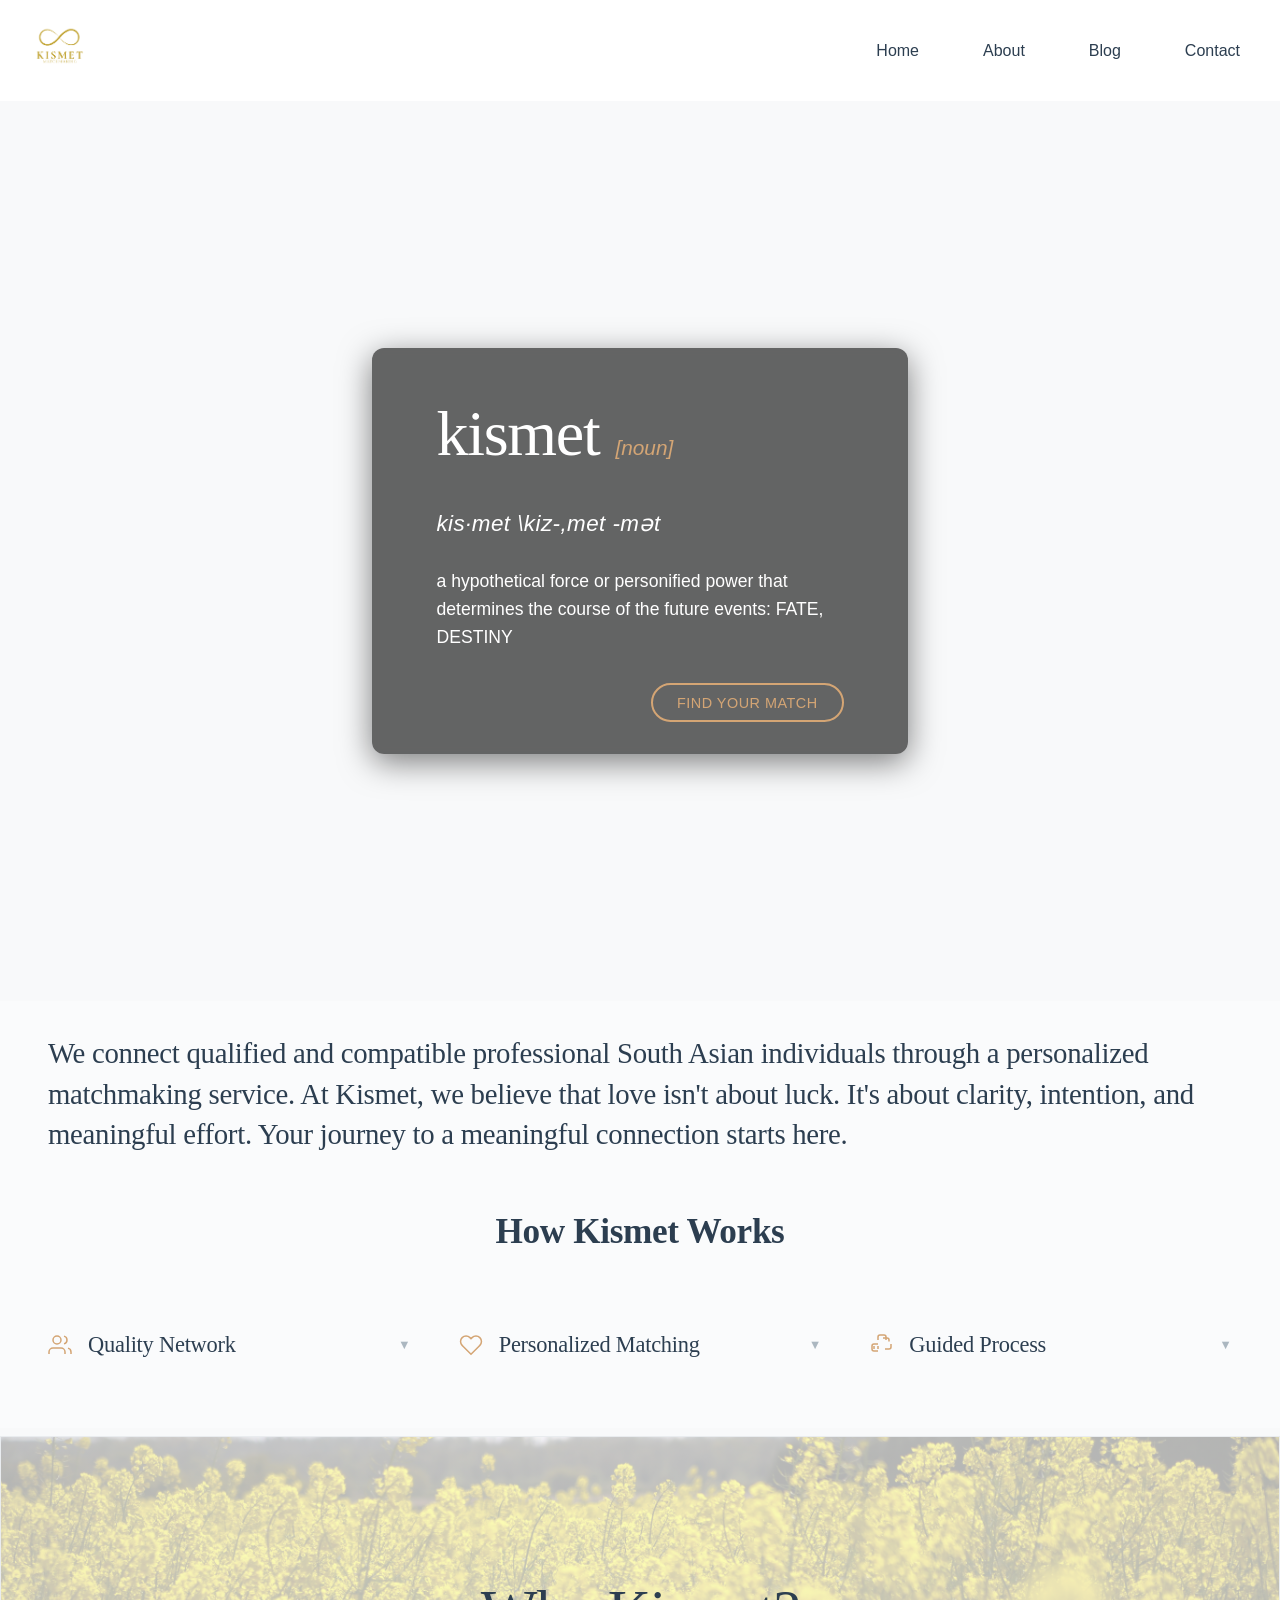
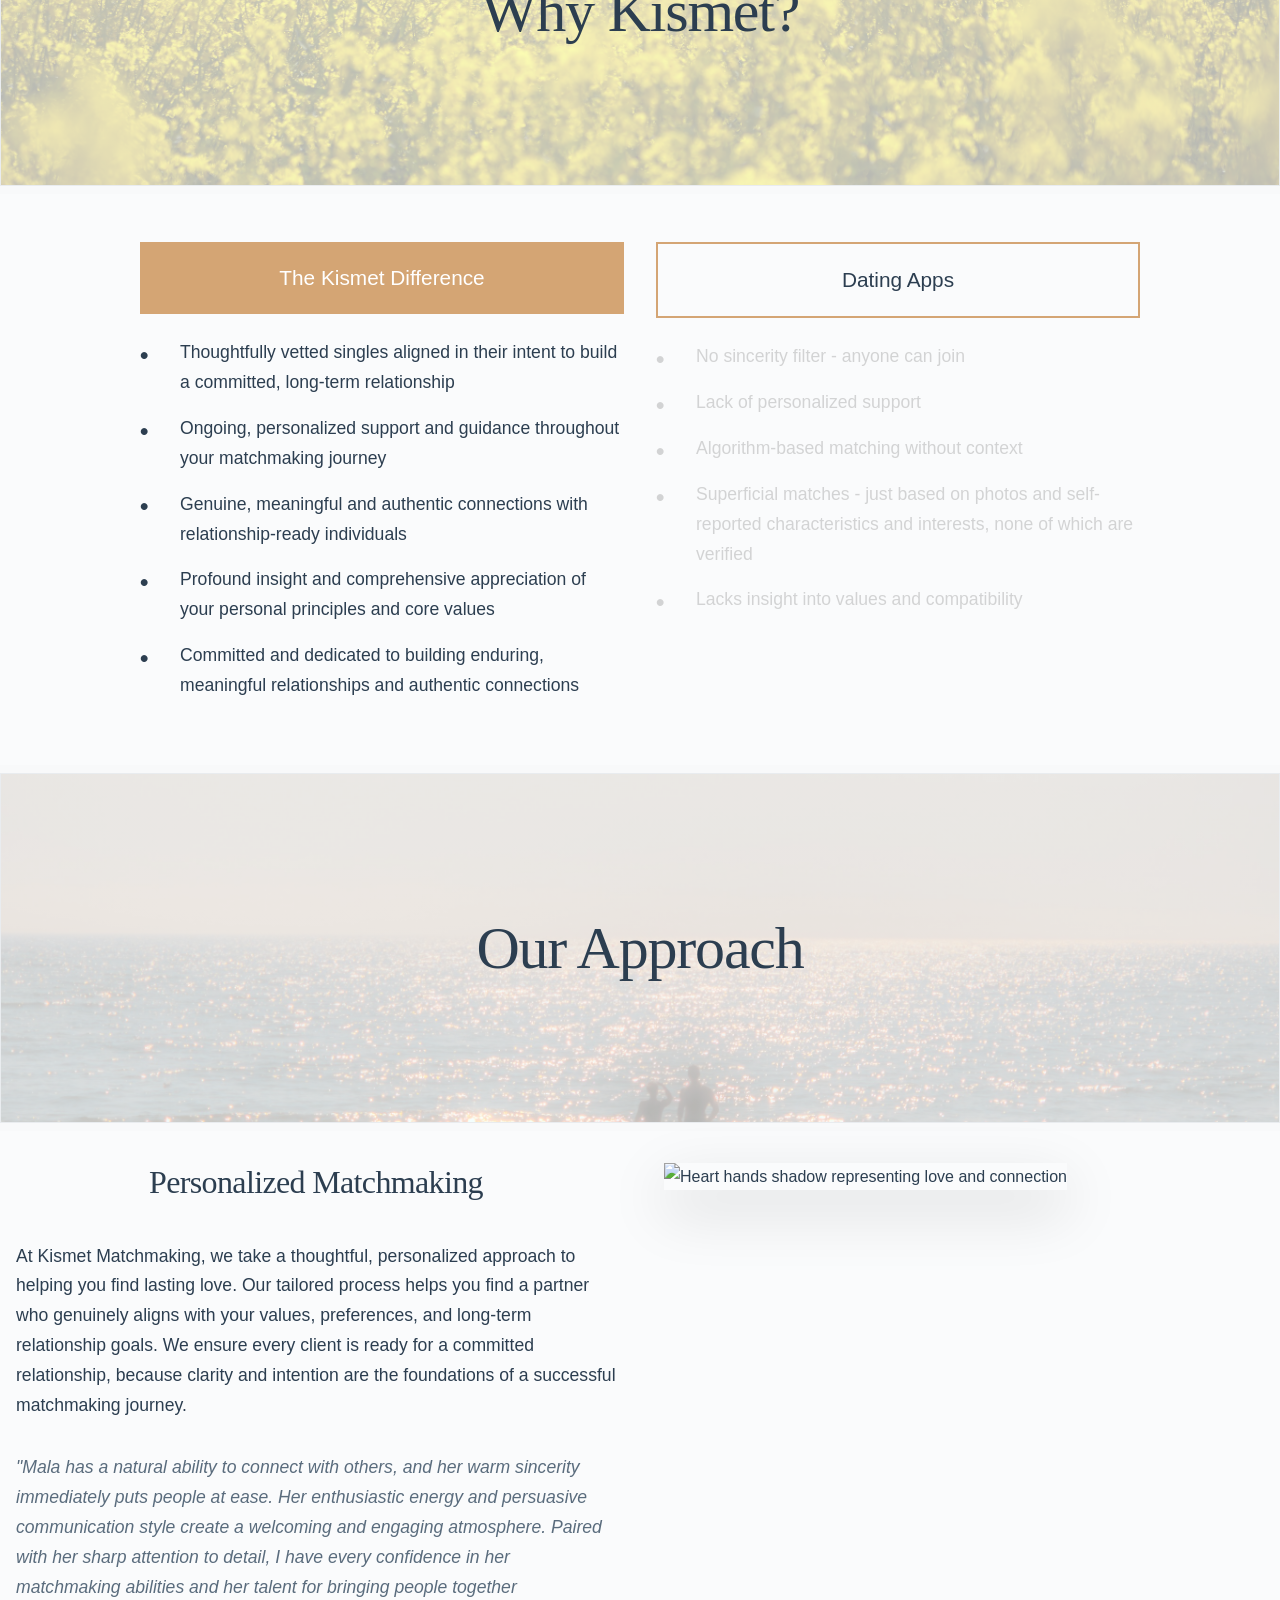
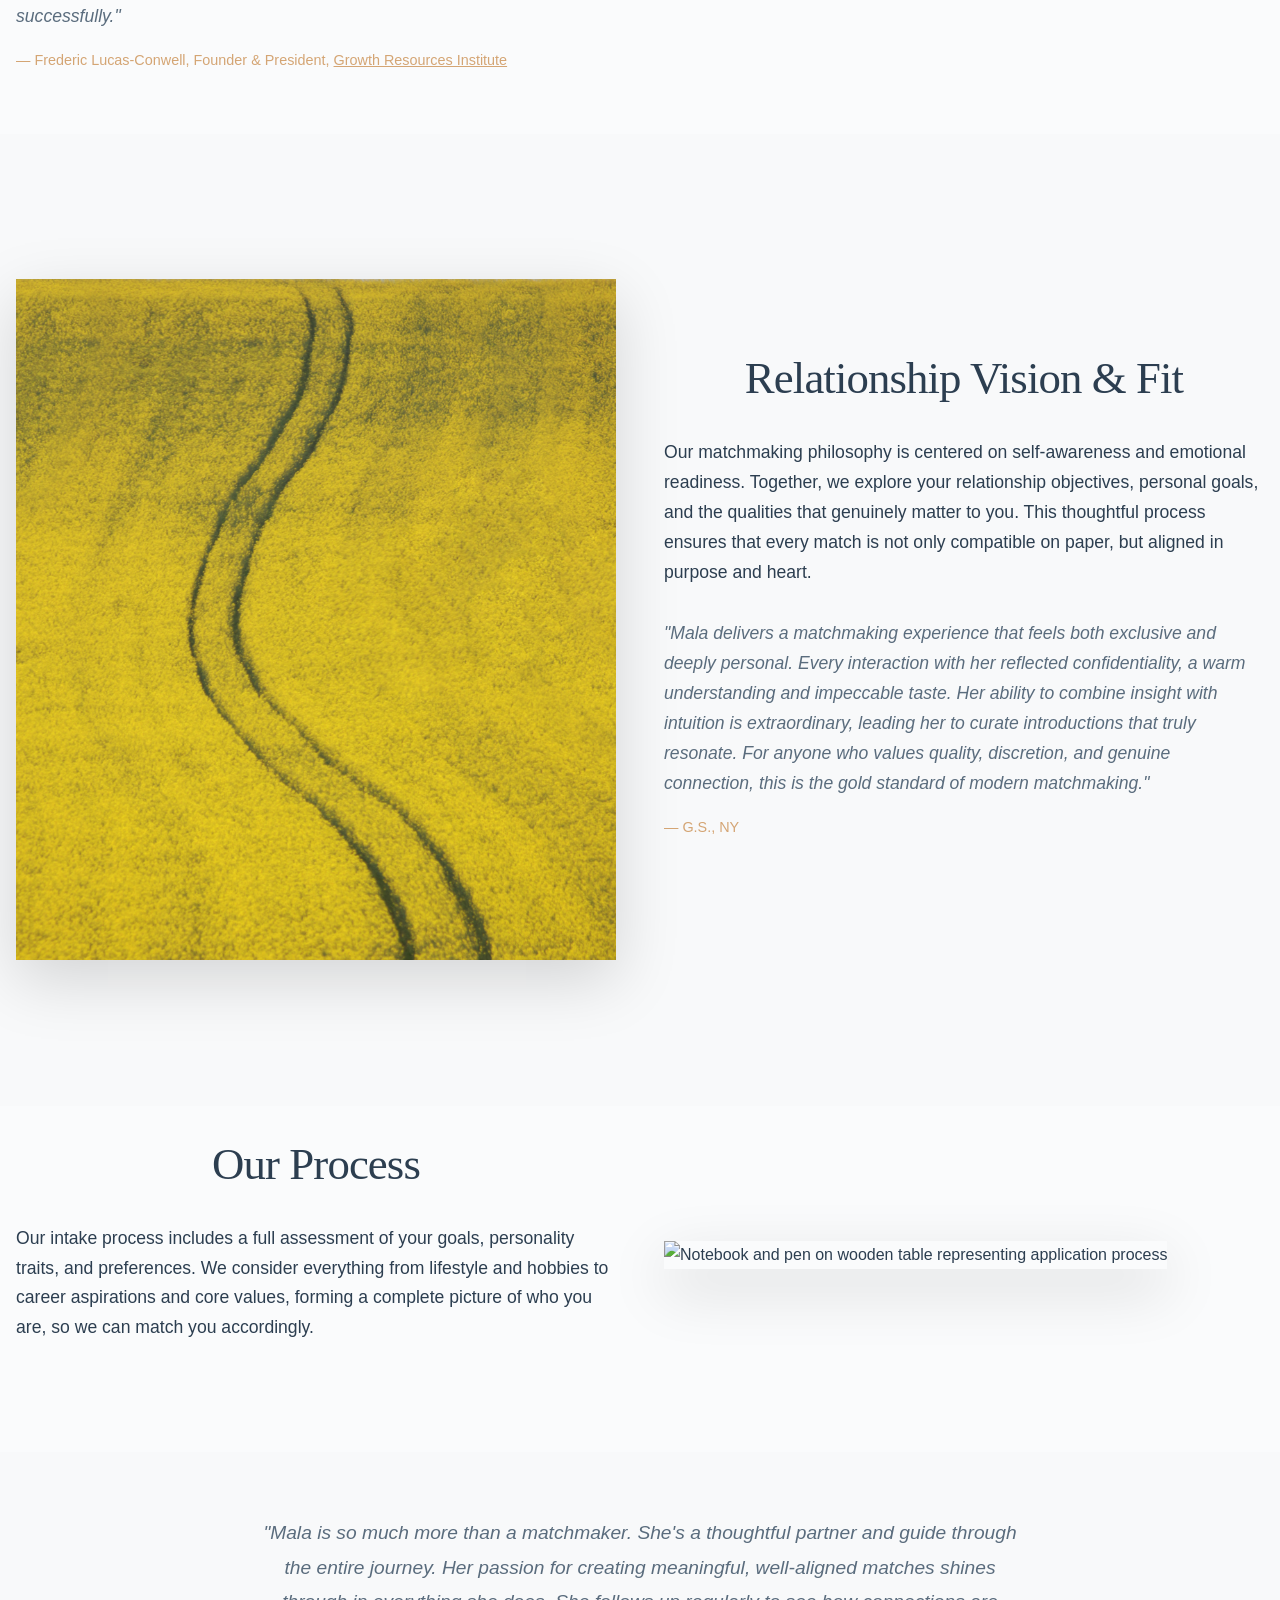
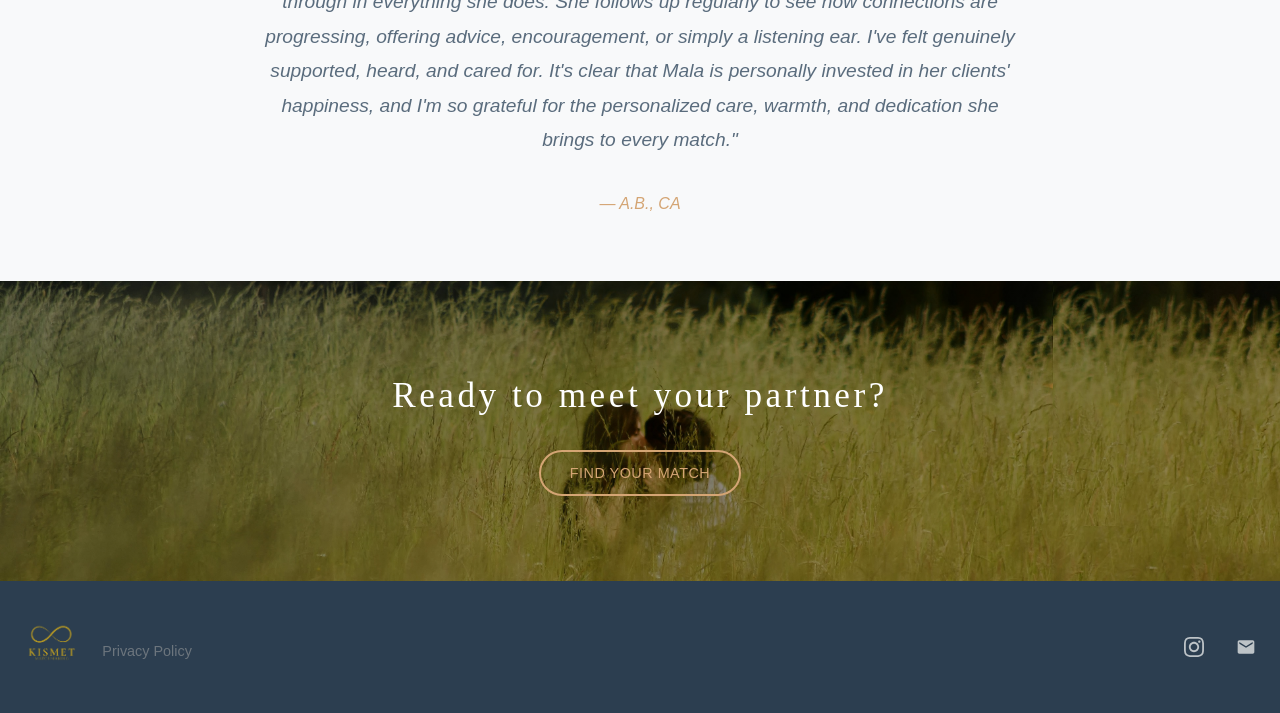
==== index.html @ cbab4f69 "Update index.html" ====
<!DOCTYPE html>
<html lang="en">
<head>
    <meta charset="UTF-8">
    <meta name="viewport" content="width=device-width, initial-scale=1.0">
    <title>Kismet Matchmaking - Where Fate Meets Destiny</title>
    <link rel="stylesheet" href="styles.css">
    <meta name="description" content="Kismet Matchmaking - Professional matchmaking service for South Asian professionals seeking meaningful, lasting relationships.">
    <meta name="keywords" content="matchmaking, South Asian, dating, relationships, marriage, professional">
</head>
<body>
    <nav class="navigation">
        <div class="nav-container">
            <div class="logo">
                <a href="index.html">
                    <img src="logo.png" alt="Kismet Matchmaking Logo">
                </a>
            </div>
            <ul class="nav-menu">
                <li><a href="#home">Home</a></li>
                <li><a href="about.html">About</a></li>
                <li><a href="blog.html">Blog</a></li>
                <li><a href="contact.html">Contact</a></li>
            </ul>
        </div>
    </nav>

    <main>
        <section class="hero">
            <div class="hero-video-background">
                <video autoplay muted loop playsinline class="hero-bg-video">
                    <source src="10203477-2k_2048_1080_25fps.mp4" type="video/mp4">
                    <!-- Fallback image if video fails -->
                </video>
                <img src="img2.jpg" alt="Hero background" class="hero-bg-video" style="display: none;" onload="if(!this.previousElementSibling.videoWidth) this.style.display='block'">
                <div class="video-overlay"></div>
            </div>
            <div class="hero-content">
                <div class="hero-text-container">
                    <div class="hero-definition-card">
                        <div class="word-header">
                            <h2 class="definition-title">kismet</h2>
                            <span class="word-type">[noun]</span>
                        </div>
                        <p class="pronunciation">kis·met \kiz-,met -mət</p>
                        <p class="definition-text">a hypothetical force or personified power that determines the course of the future events: FATE, DESTINY</p>
                    </div>
                    <div class="hero-buttons">
                        <button class="cta-button tertiary small" onclick="window.open('https://docs.google.com/forms/d/1uelTDzfNpzE5axADh90TwmAs3PWkDsUUjUpzAipQ-7g/viewform', '_blank')">Find Your Match</button>
                    </div>
                </div>
            </div>
        </section>

        <section class="what-we-do">
            <div class="container">
                <p class="what-we-do-intro-large">We connect qualified and compatible professional South Asian individuals through a personalized matchmaking service. At Kismet, we believe that love isn't about luck. It's about clarity, intention, and meaningful effort. Your journey to a meaningful connection starts here.</p>
                <h2 class="what-we-do-title">How Kismet Works</h2>
                
                <div class="services-grid">
                    <div class="service-item dropdown-item">
                        <div class="service-header" onclick="toggleDropdown(this)">
                            <div class="service-header-content">
                                <svg class="service-icon" width="24" height="24" viewBox="0 0 24 24" fill="none" stroke="#d4a574" stroke-width="1.5">
                                    <path d="M17 21v-2a4 4 0 0 0-4-4H5a4 4 0 0 0-4 4v2"/>
                                    <circle cx="9" cy="7" r="4"/>
                                    <path d="M23 21v-2a4 4 0 0 0-3-3.87"/>
                                    <path d="M16 3.13a4 4 0 0 1 0 7.75"/>
                                </svg>
                                <h3>Quality Network</h3>
                            </div>
                            <span class="dropdown-arrow">▼</span>
                        </div>
                        <div class="service-content">
                            <p>Become a part of a thoughtfully curated, vetted and like-minded community of individuals who are genuinely committed to building lasting relationships.</p>
                        </div>
                    </div>
                    
                    <div class="service-item dropdown-item">
                        <div class="service-header" onclick="toggleDropdown(this)">
                            <div class="service-header-content">
                                <svg class="service-icon" width="24" height="24" viewBox="0 0 24 24" fill="none" stroke="#d4a574" stroke-width="1.5">
                                    <path d="M20.84 4.61a5.5 5.5 0 0 0-7.78 0L12 5.67l-1.06-1.06a5.5 5.5 0 0 0-7.78 7.78l1.06 1.06L12 21.23l7.78-7.78 1.06-1.06a5.5 5.5 0 0 0 0-7.78z"/>
                                </svg>
                                <h3>Personalized Matching</h3>
                            </div>
                            <span class="dropdown-arrow">▼</span>
                        </div>
                        <div class="service-content">
                            <p>We invest time in getting to know what matters to you and understanding your values, preferences, and relationship goals to thoughtfully match you with someone truly compatible.</p>
                        </div>
                    </div>
                    
                    <div class="service-item dropdown-item">
                        <div class="service-header" onclick="toggleDropdown(this)">
                            <div class="service-header-content">
                                <svg class="service-icon" width="24" height="24" viewBox="0 0 24 24" fill="none" stroke="#d4a574" stroke-width="1.5">
                                    <path d="M9 11H5a2 2 0 0 0-2 2v3c0 1.1.9 2 2 2h4m-4-5v3m4-3v3"/>
                                    <path d="M20 8.5V7a2 2 0 0 0-2-2h-4"/>
                                    <path d="M22 11v3a2 2 0 0 1-2 2h-4"/>
                                    <path d="M9 7V4a2 2 0 0 1 2-2h4a2 2 0 0 1 2 2v3"/>
                                </svg>
                                <h3>Guided Process</h3>
                            </div>
                            <span class="dropdown-arrow">▼</span>
                        </div>
                        <div class="service-content">
                            <p>You're never on this journey alone. Our experts guide you through every step of the matchmaking journey, offering thoughtful feedback, encouragement and personalized relationship coaching.</p>
                        </div>
                    </div>
                </div>
            </div>
        </section>

        <section class="why-kismet-hero">
            <div class="why-kismet-content">
                <h2 class="why-kismet-title">Why Kismet?</h2>
            </div>
        </section>

        <section class="comparison-section">
            <div class="container">
                <div class="comparison-demo" style="max-width: 1000px; margin: 0 auto; padding: 1rem 0;">
                    <div class="side-by-side-comparison">
                        <div style="display: grid; grid-template-columns: 1fr 1fr; gap: 2rem;">
                            <!-- Kismet Side -->
                            <div class="kismet-side" id="kismet-side">
                                <button class="comparison-header active-side" onclick="toggleComparison('kismet')" style="width: 100%; padding: 1.5rem; border: none; font-size: 1.3rem; cursor: pointer; transition: all 0.3s ease; background: #d4a574; color: white; font-weight: 300; margin-bottom: 1.5rem;">The Kismet Difference</button>
                                <ul class="comparison-points" style="list-style: none; padding: 0; margin: 0;">
                                    <li style="margin-bottom: 1rem; padding-left: 2.5rem; position: relative; font-size: 1.1rem; line-height: 1.7; transition: all 0.3s ease;">
                                        <span style="position: absolute; left: 0; font-size: 1.5rem; top: -0.2rem; font-weight: bold;">•</span>
                                        Thoughtfully vetted singles aligned in their intent to build a committed, long-term relationship
                                    </li>
                                    <li style="margin-bottom: 1rem; padding-left: 2.5rem; position: relative; font-size: 1.1rem; line-height: 1.7; transition: all 0.3s ease;">
                                        <span style="position: absolute; left: 0; font-size: 1.5rem; top: -0.2rem; font-weight: bold;">•</span>
                                        Ongoing, personalized support and guidance throughout your matchmaking journey
                                    </li>
                                    <li style="margin-bottom: 1rem; padding-left: 2.5rem; position: relative; font-size: 1.1rem; line-height: 1.7; transition: all 0.3s ease;">
                                        <span style="position: absolute; left: 0; font-size: 1.5rem; top: -0.2rem; font-weight: bold;">•</span>
                                        Genuine, meaningful and authentic connections with relationship-ready individuals
                                    </li>
                                    <li style="margin-bottom: 1rem; padding-left: 2.5rem; position: relative; font-size: 1.1rem; line-height: 1.7; transition: all 0.3s ease;">
                                        <span style="position: absolute; left: 0; font-size: 1.5rem; top: -0.2rem; font-weight: bold;">•</span>
                                        Profound insight and comprehensive appreciation of your personal principles and core values
                                    </li>
                                    <li style="margin-bottom: 1rem; padding-left: 2.5rem; position: relative; font-size: 1.1rem; line-height: 1.7; transition: all 0.3s ease;">
                                        <span style="position: absolute; left: 0; font-size: 1.5rem; top: -0.2rem; font-weight: bold;">•</span>
                                        Committed and dedicated to building enduring, meaningful relationships and authentic connections
                                    </li>
                                </ul>
                            </div>
                            
                            <!-- Dating Apps Side -->
                            <div class="dating-apps-side" id="dating-apps-side">
                                <button class="comparison-header" onclick="toggleComparison('dating-apps')" style="width: 100%; padding: 1.5rem; border: 2px solid #d4a574; font-size: 1.3rem; cursor: pointer; transition: all 0.3s ease; background: transparent; color: #2c3e50; font-weight: 300; margin-bottom: 1.5rem;">Dating Apps</button>
                                <ul class="comparison-points grayed-out" style="list-style: none; padding: 0; margin: 0;">
                                    <li style="margin-bottom: 1rem; padding-left: 2.5rem; position: relative; font-size: 1.1rem; line-height: 1.7; transition: all 0.3s ease;">
                                        <span style="position: absolute; left: 0; font-size: 1.5rem; top: -0.2rem; font-weight: bold;">•</span>
                                        No sincerity filter - anyone can join
                                    </li>
                                    <li style="margin-bottom: 1rem; padding-left: 2.5rem; position: relative; font-size: 1.1rem; line-height: 1.7; transition: all 0.3s ease;">
                                        <span style="position: absolute; left: 0; font-size: 1.5rem; top: -0.2rem; font-weight: bold;">•</span>
                                        Lack of personalized support
                                    </li>
                                    <li style="margin-bottom: 1rem; padding-left: 2.5rem; position: relative; font-size: 1.1rem; line-height: 1.7; transition: all 0.3s ease;">
                                        <span style="position: absolute; left: 0; font-size: 1.5rem; top: -0.2rem; font-weight: bold;">•</span>
                                        Algorithm-based matching without context
                                    </li>
                                    <li style="margin-bottom: 1rem; padding-left: 2.5rem; position: relative; font-size: 1.1rem; line-height: 1.7; transition: all 0.3s ease;">
                                        <span style="position: absolute; left: 0; font-size: 1.5rem; top: -0.2rem; font-weight: bold;">•</span>
                                        Superficial matches - just based on photos and self-reported characteristics and interests, none of which are verified
                                    </li>
                                    <li style="margin-bottom: 1rem; padding-left: 2.5rem; position: relative; font-size: 1.1rem; line-height: 1.7; transition: all 0.3s ease;">
                                        <span style="position: absolute; left: 0; font-size: 1.5rem; top: -0.2rem; font-weight: bold;">•</span>
                                        Lacks insight into values and compatibility
                                    </li>
                                </ul>
                            </div>
                        </div>
                    </div>
                </div>
            </div>
        </section>

        <section class="professional-services-hero">
            <div class="professional-services-content">
                <h2 class="professional-services-title">Our Approach</h2>
            </div>
        </section>

        <section class="approach-section">
            <div class="container">
                <div class="approach-content" style="display: grid; grid-template-columns: 1fr 1fr; gap: 3rem; align-items: center;">
                    <div class="approach-text">
                        <h2>Personalized Matchmaking</h2>
                        <p style="margin-bottom: 2rem;">At Kismet Matchmaking, we take a thoughtful, personalized approach to helping you find lasting love. Our tailored process helps you find a partner who genuinely aligns with your values, preferences, and long-term relationship goals. We ensure every client is ready for a committed relationship, because clarity and intention are the foundations of a successful matchmaking journey.</p>
                        
                        <p style="font-style: italic; margin-bottom: 1rem; color: #5a6c7d; font-weight: 400;">"Mala has a natural ability to connect with others, and her warm sincerity immediately puts people at ease. Her enthusiastic energy and persuasive communication style create a welcoming and engaging atmosphere. Paired with her sharp attention to detail, I have every confidence in her matchmaking abilities and her talent for bringing people together successfully."</p>
                        <p style="color: #d4a574; font-weight: 500; font-size: 0.9rem;">— Frederic Lucas-Conwell, Founder & President, <a href="https://www.gri.co/" target="_blank" style="color: #d4a574; text-decoration: underline;">Growth Resources Institute</a></p>
                    </div>
                    <div class="approach-image" style="height: 100%;">
                        <img src="https://plus.unsplash.com/premium_photo-1664529914557-ee01920185e2?auto=format&fit=crop&w=800&h=800&q=80" alt="Heart hands shadow representing love and connection" style="width: 100%; height: 100%; object-fit: cover;">
                    </div>
                </div>
            </div>
        </section>

        <section class="approach-section">
            <div class="container">
                <div style="display: grid; grid-template-columns: 1fr 1fr; gap: 3rem; align-items: center;">
                    <div class="services-image" style="height: 75%;">
                        <img src="yellow-field-path-bg.jpg" alt="Yellow field with winding path representing guidance and journey" style="width: 100%; height: 100%; object-fit: cover;">
                    </div>
                    <div class="services-text">
                        <h2 style="font-family: 'Playfair Display', serif; font-size: 2.8rem; font-weight: 300; color: #2c3e50; margin-bottom: 2rem; line-height: 1.2; letter-spacing: -0.02em;">Relationship Vision & Fit</h2>
                        <p style="margin-bottom: 2rem; font-size: 1.1rem; line-height: 1.7; color: #2c3e50; font-weight: 300;">Our matchmaking philosophy is centered on self-awareness and emotional readiness. Together, we explore your relationship objectives, personal goals, and the qualities that genuinely matter to you. This thoughtful process ensures that every match is not only compatible on paper, but aligned in purpose and heart.</p>
                        
                        <p style="font-style: italic; margin-bottom: 1rem; color: #5a6c7d; font-weight: 400;">"Mala delivers a matchmaking experience that feels both exclusive and deeply personal. Every interaction with her reflected confidentiality, a warm understanding and impeccable taste. Her ability to combine insight with intuition is extraordinary, leading her to curate introductions that truly resonate. For anyone who values quality, discretion, and genuine connection, this is the gold standard of modern matchmaking."</p>
                        <p style="color: #d4a574; font-weight: 500; font-size: 0.9rem;">— G.S., NY</p>
                    </div>
                </div>
            </div>
        </section>

        <!-- Our Application Process Section -->
        <section class="approach-section">
            <div class="container">
                <div class="approach-content" style="display: grid; grid-template-columns: 1fr 1fr; gap: 3rem; align-items: center; margin-bottom: 3rem;">
                    <div class="application-text">
                        <h2 style="font-family: 'Playfair Display', serif; font-size: 2.8rem; font-weight: 300; color: #2c3e50; margin-bottom: 2rem; line-height: 1.2; letter-spacing: -0.02em;">Our Process</h2>
                        <p style="font-size: 1.1rem; line-height: 1.7; color: #2c3e50; margin-bottom: 1.8rem; font-weight: 300;">Our intake process includes a full assessment of your goals, personality traits, and preferences. We consider everything from lifestyle and hobbies to career aspirations and core values, forming a complete picture of who you are, so we can match you accordingly.</p>
                    </div>
                    <div class="application-image">
                        <img src="https://images.unsplash.com/photo-1642543492366-a92039433543?auto=format&fit=crop&w=800&q=80" alt="Notebook and pen on wooden table representing application process" style="width: 100%; height: 400px; object-fit: cover; object-position: center 75%;">
                    </div>
                </div>
            </div>
        </section>

        <!-- Client Testimonial Section -->
        <section class="testimonial-section" style="padding: 4rem 0; background: #f8f9fa;">
            <div class="container" style="max-width: 800px; margin: 0 auto;">
                <div style="text-align: center;">
                    <blockquote style="margin: 0; font-size: 1.2rem; line-height: 1.8; color: #5a6c7d; font-style: italic; font-weight: 400; margin-bottom: 2rem;">
                        "Mala is so much more than a matchmaker. She's a thoughtful partner and guide through the entire journey. Her passion for creating meaningful, well-aligned matches shines through in everything she does. She follows up regularly to see how connections are progressing, offering advice, encouragement, or simply a listening ear. I've felt genuinely supported, heard, and cared for. It's clear that Mala is personally invested in her clients' happiness, and I'm so grateful for the personalized care, warmth, and dedication she brings to every match."
                    </blockquote>
                    <cite style="display: block; font-size: 1rem; color: #d4a574; font-weight: 400;">— A.B., CA</cite>
                </div>
            </div>
        </section>

        <section class="cta-section">
            <div class="container">
                <div class="cta-content">
                    <h2>Ready to meet your partner?</h2>
                    <button class="cta-button small" onclick="window.open('https://docs.google.com/forms/d/1uelTDzfNpzE5axADh90TwmAs3PWkDsUUjUpzAipQ-7g/viewform', '_blank')">Find Your Match</button>
                </div>
            </div>
        </section>
    </main>

    <footer class="footer">
        <div class="container">
            <div class="footer-content-new">
                <div class="footer-left">
                    <div class="footer-logo">
                        <img src="logo.png" alt="Kismet Matchmaking Logo">
                    </div>
                    <a href="privacy.html" style="font-size: 0.9rem; color: #6c757d; text-decoration: none; margin-top: 0.5rem; margin-left: 1rem; display: block;">Privacy Policy</a>
                </div>
                <div class="footer-right">
                    <div class="social-links">
                        <a href="https://instagram.com/kismetmatchmaking" target="_blank" class="social-link">
                            <svg width="24" height="24" viewBox="0 0 24 24" fill="currentColor">
                                <path d="M12 2.163c3.204 0 3.584.012 4.85.07 3.252.148 4.771 1.691 4.919 4.919.058 1.265.069 1.645.069 4.849 0 3.205-.012 3.584-.069 4.849-.149 3.225-1.664 4.771-4.919 4.919-1.266.058-1.644.07-4.85.07-3.204 0-3.584-.012-4.849-.07-3.26-.149-4.771-1.699-4.919-4.92-.058-1.265-.07-1.644-.07-4.849 0-3.204.013-3.583.07-4.849.149-3.227 1.664-4.771 4.919-4.919 1.266-.057 1.645-.069 4.849-.069zm0-2.163c-3.259 0-3.667.014-4.947.072-4.358.2-6.78 2.618-6.98 6.98-.059 1.281-.073 1.689-.073 4.948 0 3.259.014 3.668.072 4.948.2 4.358 2.618 6.78 6.98 6.98 1.281.058 1.689.072 4.948.072 3.259 0 3.668-.014 4.948-.072 4.354-.2 6.782-2.618 6.979-6.98.059-1.28.073-1.689.073-4.948 0-3.259-.014-3.667-.072-4.947-.196-4.354-2.617-6.78-6.979-6.98-1.281-.059-1.69-.073-4.949-.073zm0 5.838c-3.403 0-6.162 2.759-6.162 6.162s2.759 6.163 6.162 6.163 6.162-2.759 6.162-6.163c0-3.403-2.759-6.162-6.162-6.162zm0 10.162c-2.209 0-4-1.79-4-4 0-2.209 1.791-4 4-4s4 1.791 4 4c0 2.21-1.791 4-4 4zm6.406-11.845c-.796 0-1.441.645-1.441 1.44s.645 1.44 1.441 1.44c.795 0 1.439-.645 1.439-1.40s-.644-1.44-1.439-1.44z"/>
                            </svg>
                        </a>
                        <a href="mailto:kismetloveus@gmail.com" class="social-link">
                            <svg width="24" height="24" viewBox="0 0 24 24" fill="currentColor">
                                <path d="M20 4H4c-1.1 0-1.99.9-1.99 2L2 18c0 1.1.9 2 2 2h16c1.1 0 2-.9 2-2V6c0-1.1-.9-2-2-2zm0 4l-8 5-8-5V6l8 5 8-5v2z"/>
                            </svg>
                        </a>
                    </div>
                </div>
            </div>
        </div>
    </footer>

    <script>
        var submitted = false;
        function openSignupForm() {
            document.getElementById('signupModal').style.display = 'block';
            document.body.style.overflow = 'hidden';
        }

        function closeSignupForm() {
            document.getElementById('signupModal').style.display = 'none';
            document.body.style.overflow = 'auto';
        }

        // Close modal when clicking outside
        window.onclick = function(event) {
            var modal = document.getElementById('signupModal');
            if (event.target == modal) {
                closeSignupForm();
            }
        }

        // Handle form submission to Google Forms
        document.getElementById('signupForm').addEventListener('submit', function(e) {
            submitted = true;
            // The form will submit to Google Forms automatically
            // The iframe onload will handle the success message
        });

        // Dropdown toggle functionality
        function toggleDropdown(header) {
            const dropdownItem = header.parentElement;
            const isActive = dropdownItem.classList.contains('active');
            
            // Close all dropdowns
            document.querySelectorAll('.dropdown-item').forEach(item => {
                item.classList.remove('active');
            });
            
            // If this wasn't active, open it
            if (!isActive) {
                dropdownItem.classList.add('active');
            }
        }

        // Demo 1: Toggle functionality
        function showToggleContent(type, button) {
            // Update buttons
            document.querySelectorAll('.toggle-btn').forEach(btn => {
                btn.classList.remove('active');
                btn.style.background = 'transparent';
                btn.style.color = '#d4a574';
            });
            button.classList.add('active');
            button.style.background = '#d4a574';
            button.style.color = 'white';
            
            // Show/hide content
            document.getElementById('problem-content').style.display = type === 'problem' ? 'block' : 'none';
            document.getElementById('solution-content').style.display = type === 'solution' ? 'block' : 'none';
        }
        
        // New comparison toggle functionality
        function toggleComparison(side) {
            const kismetSide = document.getElementById('kismet-side');
            const datingAppsSide = document.getElementById('dating-apps-side');
            const kismetHeader = kismetSide.querySelector('.comparison-header');
            const datingAppsHeader = datingAppsSide.querySelector('.comparison-header');
            const kismetPoints = kismetSide.querySelector('.comparison-points');
            const datingAppsPoints = datingAppsSide.querySelector('.comparison-points');
            
            if (side === 'kismet') {
                // Activate Kismet side
                kismetHeader.className = 'comparison-header active-side';
                kismetHeader.style.cssText = 'width: 100%; padding: 1.5rem; border: none; font-size: 1.3rem; cursor: pointer; transition: all 0.3s ease; background: #d4a574; color: white; font-weight: 300; margin-bottom: 1.5rem;';
                kismetPoints.className = 'comparison-points';
                kismetPoints.style.color = '#2c3e50';
                
                // Deactivate Dating Apps side  
                datingAppsHeader.className = 'comparison-header inactive-side';
                datingAppsHeader.style.cssText = 'width: 100%; padding: 1.5rem; border: 2px solid #ccc; font-size: 1.3rem; cursor: pointer; transition: all 0.3s ease; background: transparent; color: #999; font-weight: 300; margin-bottom: 1.5rem;';
                datingAppsPoints.className = 'comparison-points grayed-out';
            } else {
                // Activate Dating Apps side
                datingAppsHeader.className = 'comparison-header active-side';
                datingAppsHeader.style.cssText = 'width: 100%; padding: 1.5rem; border: none; font-size: 1.3rem; cursor: pointer; transition: all 0.3s ease; background: #d4a574; color: white; font-weight: 300; margin-bottom: 1.5rem;';
                datingAppsPoints.className = 'comparison-points';
                datingAppsPoints.style.color = '#2c3e50';
                
                // Deactivate Kismet side
                kismetHeader.className = 'comparison-header inactive-side';
                kismetHeader.style.cssText = 'width: 100%; padding: 1.5rem; border: 2px solid #ccc; font-size: 1.3rem; cursor: pointer; transition: all 0.3s ease; background: transparent; color: #999; font-weight: 300; margin-bottom: 1.5rem;';
                kismetPoints.className = 'comparison-points grayed-out';
            }
        }
        
        
        // Demo 7: Sliding panels
        let currentSlide = 0;
        function slideLeft() {
            currentSlide = 0;
            document.getElementById('slideContainer').style.transform = 'translateX(0%)';
        }
        function slideRight() {
            currentSlide = 1;
            document.getElementById('slideContainer').style.transform = 'translateX(-50%)';
        }
    </script>
</body>
</html>
---- styles.css ----
* {
    margin: 0;
    padding: 0;
    box-sizing: border-box;
}

html {
    overflow-x: hidden;
}

body {
    font-family: 'Inter', -apple-system, BlinkMacSystemFont, 'Segoe UI', Roboto, Oxygen, Ubuntu, Cantarell, sans-serif;
    line-height: 1.7;
    color: #2c3e50;
    background-color: #f8f9fa;
    overflow-x: hidden;
    padding-top: 0;
    margin-top: 0;
}

main {
    position: relative;
    z-index: 1;
    padding-top: 0;
}


/* Import fonts */
@import url('https://fonts.googleapis.com/css2?family=Inter:wght@300;400;500;600;700&family=Playfair+Display:wght@400;500;600;700&display=swap');


/* Focus styles */
*:focus {
    outline: 2px solid #d4a574;
    outline-offset: 2px;
}

.cta-button:focus {
    outline: 3px solid #d4a574;
    outline-offset: 3px;
}

/* High contrast mode support */
@media (prefers-contrast: high) {
    .section-title::after {
        background: #000;
    }
    
    .approach-item h3::after {
        background: #000;
    }
}

.container {
    max-width: 1400px;
    margin: 0 auto;
    padding: 0 2rem;
}

/* Navigation */
.navigation {
    position: static;
    width: 100%;
    background: #ffffff;
    z-index: 1000;
    border-bottom: 1px solid rgba(255, 255, 255, 0.1);
    transition: background-color 0.3s ease;
}

.nav-container {
    max-width: 1400px;
    margin: 0 auto;
    padding: 1rem 2rem;
    display: flex;
    justify-content: space-between;
    align-items: center;
}

/* used in about page */
.extra-bold {
      font-weight: 900; /* Or 800 for slightly less bold */
}
.logo {
    display: flex;
    align-items: center;
    gap: 0.5rem;
}

.logo img {
    height: 60px;
    width: auto;
}

.nav-menu {
    display: flex;
    list-style: none;
    gap: 2rem;
}

.nav-menu a {
    text-decoration: none;
    color: #2c3e50;
    font-weight: 400;
    font-size: 1rem;
    padding: 0.5rem 1rem;
    border-radius: 6px;
    transition: all 0.3s ease;
}

.nav-menu a:hover {
    color: #d4a574;
}

/* Hero Section */
.hero {
    min-height: 100vh;
    display: flex;
    align-items: center;
    justify-content: center;
    text-align: center;
    position: relative;
    overflow: hidden;
    padding: 0;
    margin-top: 0;
}

.hero-video-background {
    position: absolute;
    top: 0;
    left: 0;
    width: 100%;
    height: 100%;
    z-index: 1;
}

.hero-bg-video {
    width: 100%;
    height: 100%;
    object-fit: cover;
    opacity: 1;
}

.video-overlay {
    position: absolute;
    top: 0;
    left: 0;
    width: 100%;
    height: 100%;
    background: transparent;
    z-index: 2;
}


.hero-content {
    max-width: 100%;
    padding: 0 2rem;
    position: relative;
    z-index: 3;
    display: flex;
    flex-direction: column;
    align-items: center;
    height: 100vh;
    justify-content: center;
}

.hero-title {
    font-family: 'Playfair Display', serif;
    font-size: 5rem;
    font-weight: 400;
    color: white;
    margin-bottom: 2rem;
    letter-spacing: 0.1em;
    line-height: 1.1;
    text-shadow: 0 4px 8px rgba(0, 0, 0, 0.3);
}

.hero-definition {
    font-size: 1.2rem;
    color: rgba(255, 255, 255, 0.9);
    margin-bottom: 3rem;
    font-weight: 300;
    text-shadow: 0 2px 4px rgba(0, 0, 0, 0.3);
    max-width: 600px;
    line-height: 1.5;
    font-style: italic;
}

.hero-text-container {
    background: rgba(0, 0, 0, 0.6);
    border: none;
    border-radius: 12px;
    padding: 2rem;
    display: flex;
    flex-direction: column;
    align-items: stretch;
    box-shadow: 0 8px 32px rgba(0, 0, 0, 0.5);
    backdrop-filter: blur(5px);
    width: 98%;
    max-width: 2000px;
}

.hero-definition-card {
    padding: 0;
    margin-bottom: 2rem;
    text-align: left;
    max-width: 450px;
    margin-left: 2rem;
    margin-right: auto;
    align-self: flex-start;
}

.hero-definition-card .word-header {
    display: flex;
    align-items: baseline;
    justify-content: flex-start;
    gap: 1rem;
    margin-bottom: 1rem;
}

.hero-definition-card .definition-title {
    font-family: 'Playfair Display', serif;
    font-size: 4rem;
    font-weight: 300;
    color: white;
    margin: 0;
    letter-spacing: -0.02em;
}

.hero-definition-card .word-type {
    font-size: 1.3rem;
    color: #d4a574;
    font-weight: 300;
    font-style: italic;
}

.hero-definition-card .pronunciation {
    font-size: 1.4rem;
    color: white;
    font-style: italic;
    margin-bottom: 1.5rem;
    font-weight: 300;
    letter-spacing: 0.02em;
}

.hero-definition-card .definition-text {
    font-size: 1.1rem;
    color: white;
    line-height: 1.6;
    font-weight: 300;
    margin: 0;
}

.hero-buttons {
    display: flex;
    gap: 1rem;
    flex-wrap: wrap;
    justify-content: flex-end;
    margin-right: 2rem;
    align-self: flex-end;
}

.cta-button {
    border: none;
    padding: 1rem 2.5rem;
    font-size: 1.1rem;
    font-weight: 500;
    border-radius: 50px;
    cursor: pointer;
    text-transform: uppercase;
    letter-spacing: 0.5px;
    text-decoration: none;
    display: inline-block;
    transition: all 0.3s ease;
}

.cta-button.primary {
    background: #d4a574;
    color: white;
}

.cta-button.primary:hover {
    background: #c19660;
}

.cta-button.small {
    padding: 0.6rem 1.5rem;
    font-size: 0.9rem;
}

.cta-button.secondary {
    background: transparent;
    color: #2c3e50;
    border: 2px solid #2c3e50;
}

.cta-button.secondary:hover {
    background: #2c3e50;
    color: white;
}

.cta-button.tertiary {
    background: transparent;
    color: #d4a574;
    border: 2px solid #d4a574;
}

.cta-button.tertiary:hover {
    background: #d4a574;
    color: white;
}

.cta-section .cta-button {
    background: transparent;
    color: #d4a574;
    border: 2px solid #d4a574;
    font-size: 1rem;
    padding: 1rem 2rem;
}

.cta-section .cta-button.small {
    font-size: 0.9rem;
    padding: 0.8rem 1.8rem;
}

.cta-section .cta-button:hover {
    background: #d4a574;
    color: white;
}

/* Definition Card */
section.definition-card {
    background: linear-gradient(135deg, #fff9f3 0%, #fef7f0 50%, #fff9f3 100%) !important;
    padding: 2rem 2rem !important;
    border: 3px solid #d4a574 !important;
    border-radius: 20px;
    margin: 2rem auto !important;
    max-width: 1200px;
    position: relative;
    box-shadow: 0 20px 50px rgba(212, 165, 116, 0.25) !important;
    display: block !important;
    visibility: visible !important;
    opacity: 1 !important;
    z-index: 999 !important;
    min-height: 200px !important;
}

.definition-content {
    text-align: center;
    max-width: 900px;
    margin: 0 auto;
    padding: 0 2rem;
    position: relative;
    z-index: 2;
}

.word-header {
    display: flex;
    align-items: baseline;
    justify-content: center;
    gap: 1rem;
    margin-bottom: 1rem;
}

.definition-title {
    font-family: 'Playfair Display', serif;
    font-size: 3.5rem;
    font-weight: 400;
    color: #2c3e50;
    margin: 0;
    letter-spacing: -0.02em;
}

.word-type {
    font-size: 1.2rem;
    color: #d4a574;
    font-weight: 500;
    font-style: italic;
}

.pronunciation {
    font-size: 1.3rem;
    color: #6c757d;
    font-style: italic;
    margin-bottom: 1.5rem;
    font-weight: 400;
    letter-spacing: 0.02em;
}

.definition-text {
    font-size: 1.5rem;
    color: #2c3e50;
    line-height: 1.6;
    font-weight: 400;
    max-width: 800px;
    margin: 0 auto;
}

/* Sections */
section {
    padding: 2rem 0;
    position: relative;
}

section:first-of-type {
    padding-top: 0;
}

section:nth-child(even) {
    background: #fafbfc;
}

section:nth-child(odd) {
    background: #f8f9fa;
}

.section-title {
    font-family: 'Playfair Display', serif;
    font-size: 4rem;
    font-weight: 300;
    color: #2c3e50;
    text-align: center;
    margin-bottom: 2rem;
    letter-spacing: -0.02em;
    position: relative;
    padding-bottom: 0;
}

.section-title::after {
    display: none;
}


/* What We Do Section - Friending Spaces Style */
.what-we-do {
    background: #f8f9fa;
    padding: 2rem 2rem;
    position: relative;
}

.what-we-do-intro-large {
    font-size: 1.8rem;
    color: #2c3e50;
    text-align: left;
    margin-bottom: 3rem;
    max-width: 1200px;
    margin-left: auto;
    margin-right: auto;
    line-height: 1.4;
    font-weight: 100;
    font-family: 'Playfair Display', serif;
    letter-spacing: -0.01em;
}

.what-we-do-title {
    font-family: 'Playfair Display', serif;
    font-size: 2.2rem;
    font-weight: 600;
    color: #2c3e50;
    text-align: center;
    margin-bottom: 2rem;
    letter-spacing: -0.01em;
    max-width: 1200px;
    margin-left: auto;
    margin-right: auto;
}

.services-grid {
    display: grid;
    grid-template-columns: repeat(3, 1fr);
    gap: 3rem;
    margin-top: 3rem;
    max-width: 1200px;
    margin-left: auto;
    margin-right: auto;
}

.service-item {
    text-align: left;
    padding: 0;
    background: none;
    box-shadow: none;
    border: none;
    padding-bottom: 1rem;
}

.service-item:last-child {
    border-bottom: none;
}

.service-header {
    display: flex;
    justify-content: space-between;
    align-items: center;
    cursor: pointer;
    padding: 1rem 0;
    transition: all 0.3s ease;
}

.service-header:hover {
    color: #d4a574;
}

.service-header-content {
    display: flex;
    align-items: center;
    gap: 1rem;
}

.service-icon {
    flex-shrink: 0;
}

.service-item h3 {
    font-family: 'Playfair Display', serif;
    font-size: 1.4rem;
    font-weight: 300;
    color: #2c3e50;
    margin: 0;
    position: relative;
    letter-spacing: -0.01em;
    transition: color 0.3s ease;
}

.service-header:hover h3 {
    color: #d4a574;
}

.dropdown-arrow {
    font-size: 0.8rem;
    font-weight: 200;
    color: #8a9ba8;
    transition: all 0.3s ease;
    transform: rotate(0deg);
    opacity: 0.7;
}

.dropdown-item.active .dropdown-arrow {
    transform: rotate(180deg);
    color: #8a9ba8;
    opacity: 1;
}

.service-content {
    max-height: 0;
    overflow: hidden;
    transition: max-height 0.3s ease, padding 0.3s ease;
    padding: 0 0;
}

.dropdown-item.active .service-content {
    max-height: 200px;
    padding: 0 0 1rem 0;
}

.service-content p {
    color: #2c3e50;
    font-size: 1.1rem;
    line-height: 1.6;
    font-weight: 300;
    margin: 0;
}

/* Why Kismet Hero Section */
.why-kismet-hero {
    background-color: #f8f9fa;
    background-image: linear-gradient(rgba(255, 255, 255, 0.7), rgba(255, 255, 255, 0.7)), url('yellow-flowers-bg.jpg') !important;
    background-size: cover !important;
    background-position: center !important;
    background-repeat: no-repeat !important;
    padding: 1rem 0;
    margin: 0.5rem 0;
    position: relative;
    min-height: 350px;
    display: flex;
    align-items: center;
    justify-content: center;
    width: 100%;
    border: 1px solid #e9ecef;
}

.why-kismet-content {
    text-align: center;
    position: relative;
    z-index: 2;
}

.why-kismet-title {
    font-family: 'Playfair Display', serif;
    font-size: 3.75rem;
    font-weight: 300;
    color: #2c3e50;
    margin: 0;
    letter-spacing: -0.02em;
}

/* Professional Services Hero Section */
.professional-services-hero {
    background-color: #f8f9fa;
    background-image: linear-gradient(rgba(255, 255, 255, 0.7), rgba(255, 255, 255, 0.7)), url('couple-ocean-sunset-bg.jpg') !important;
    background-size: cover !important;
    background-position: center !important;
    background-repeat: no-repeat;
    padding: 1rem 0;
    margin: 0.5rem 0;
    position: relative;
    min-height: 350px;
    display: flex;
    align-items: center;
    justify-content: center;
    width: 100%;
    border: 1px solid #e9ecef;
}

.professional-services-content {
    text-align: center;
    position: relative;
    z-index: 2;
}

.professional-services-title {
    font-family: 'Playfair Display', serif;
    font-size: 3.75rem;
    font-weight: 300;
    color: #2c3e50;
    margin: 0;
    letter-spacing: -0.02em;
    padding: 0 2rem;
}

/* Comparison Section */
.comparison-section {
    background: #f8f9fa;
    padding: 2rem 0;
    position: relative;
}

/* Why Kismet */
.why-kismet {
    background: #f8f9fa;
}

.comparison-grid {
    display: grid;
    grid-template-columns: repeat(auto-fit, minmax(350px, 1fr));
    gap: 3rem;
    margin: 3rem 0;
}

.comparison-card {
    background: white;
    padding: 2.5rem;
    border-radius: 12px;
    box-shadow: 0 4px 20px rgba(0, 0, 0, 0.08);
}

.dating-apps {
    border-left: 4px solid #e74c3c;
}

.kismet-difference {
    border-left: 4px solid #d4a574;
}

.comparison-card h3 {
    font-size: 1.6rem;
    margin-bottom: 1.5rem;
    color: #2c3e50;
}

.comparison-card ul {
    list-style: none;
    padding: 0;
}

.comparison-card li {
    padding: 0.5rem 0;
    position: relative;
    padding-left: 1.5rem;
    color: #5a6c7d;
    line-height: 1.6;
}

.dating-apps li::before {
    content: "✗";
    position: absolute;
    left: 0;
    color: #e74c3c;
    font-weight: bold;
}

.kismet-difference li::before {
    content: "✓";
    position: absolute;
    left: 0;
    color: #d4a574;
    font-weight: bold;
}

.value-proposition {
    font-size: 2rem;
    font-weight: 300;
    color: #2c3e50;
    font-style: italic;
    border: none;
    margin: 3rem 0;
    position: relative;
}

.value-proposition::before,
.value-proposition::after {
    content: '"';
    font-size: 3rem;
    color: #bdc3c7;
    position: absolute;
}

.value-proposition::before {
    left: -2rem;
    top: -1rem;
}

.value-proposition::after {
    right: -2rem;
    bottom: -2rem;
}

.quote-attribution {
    display: block;
    font-size: 1.1rem;
    color: #d4a574;
    font-style: normal;
    font-weight: 500;
    margin-top: 1rem;
    text-align: right;
    font-family: 'Inter', sans-serif;
}

/* Approach Section */
.approach-section {
    background: #f8f9fa;
    padding: 4rem 0;
    position: relative;
}

.approach-content {
    display: grid;
    grid-template-columns: 1fr 1.2fr;
    gap: 6rem;
    align-items: center;
    max-width: 1400px;
    margin: 0 auto;
}

.approach-image img {
    width: 100%;
    height: 500px;
    object-fit: cover;
    box-shadow: 0 20px 60px rgba(0, 0, 0, 0.15);
}

.approach-text h2 {
    font-family: 'Playfair Display', serif;
    font-size: 2.8rem;
    font-weight: 300;
    color: #2c3e50;
    margin-bottom: 2.5rem;
    line-height: 1.2;
    letter-spacing: -0.02em;
}

.approach-text p {
    font-size: 1.1rem;
    line-height: 1.7;
    color: #2c3e50;
    margin-bottom: 1.8rem;
    font-weight: 300;
}

.approach-text p strong {
    color: #2c3e50;
    font-weight: 700;
}

/* Services Section */
.services-section {
    background: #f8f9fa;
    padding: 4rem 0;
    position: relative;
}

.services-content {
    display: grid;
    grid-template-columns: 1.2fr 1fr;
    gap: 6rem;
    align-items: flex-start;
    max-width: 1400px;
    margin: 0 auto;
}

.services-text {
    min-height: 500px;
}

.services-text h2 {
    font-family: 'Playfair Display', serif;
    font-size: 2.8rem;
    font-weight: 300;
    color: #2c3e50;
    margin-bottom: 2.5rem;
    line-height: 1.2;
    letter-spacing: -0.02em;
}

.services-text > p {
    font-size: 1.1rem;
    line-height: 1.7;
    color: #2c3e50;
    margin-bottom: 3rem;
    font-weight: 300;
}

.services-list {
    display: flex;
    flex-direction: column;
    gap: 2rem;
}

.service-item-new {
    border-bottom: 1px solid #e9ecef;
    margin-bottom: 0;
    overflow: hidden;
    transition: all 0.3s ease;
    background: transparent;
}

.service-item-new:last-child {
    border-bottom: none;
}

.service-item-new .service-header {
    display: flex;
    justify-content: space-between;
    align-items: center;
    padding: 2rem 0;
    cursor: pointer;
    transition: all 0.3s ease;
    background: transparent;
}

.service-item-new strong {
    font-size: 1.1rem;
    color: #2c3e50;
    font-weight: 300;
    margin: 0;
    font-family: 'Playfair Display', serif;
    transition: color 0.3s ease;
}

.service-item-new .service-header:hover strong,
.service-item-new.active strong {
    color: #d4a574;
}

.service-item-new .dropdown-arrow {
    font-size: 1.5rem;
    color: #2c3e50;
    font-weight: 300;
    transition: transform 0.3s ease, color 0.3s ease;
    line-height: 1;
}

.service-item-new .service-header:hover .dropdown-arrow,
.service-item-new.active .dropdown-arrow {
    color: #d4a574;
}

.service-item-new.active .dropdown-arrow {
    transform: rotate(45deg);
}

.service-item-new .service-content {
    max-height: 0;
    overflow: hidden;
    transition: max-height 0.3s ease;
    background: transparent;
}

.service-item-new.active .service-content {
    max-height: 200px;
}

.service-item-new .service-content p {
    font-size: 1rem;
    line-height: 1.7;
    color: #5a6c7d;
    margin: 0;
    font-weight: 300;
    padding: 0 0 2rem 0;
}

.services-image img {
    width: 100%;
    height: 650px;
    object-fit: cover;
    box-shadow: 0 20px 60px rgba(0, 0, 0, 0.15);
}

/* Application Section */
.application-section {
    background: #f8f9fa;
    padding: 4rem 0;
    position: relative;
}

.application-content {
    display: grid;
    grid-template-columns: 1fr 1.2fr;
    gap: 6rem;
    align-items: center;
    max-width: 1400px;
    margin: 0 auto;
}

.application-image img {
    width: 100%;
    height: 500px;
    object-fit: cover;
    box-shadow: 0 20px 60px rgba(0, 0, 0, 0.15);
}

.application-text h2 {
    font-family: 'Playfair Display', serif;
    font-size: 2.8rem;
    font-weight: 300;
    color: #2c3e50;
    margin-bottom: 2.5rem;
    line-height: 1.2;
    letter-spacing: -0.02em;
}

.application-text p {
    font-size: 1.1rem;
    line-height: 1.7;
    color: #2c3e50;
    margin-bottom: 1.8rem;
    font-weight: 300;
}

.application-text p strong {
    color: #2c3e50;
    font-weight: 700;
}

/* Page Hero Section */
.page-hero {
    background: #f8f9fa;
    padding: 4rem 0 0;
    text-align: center;
    margin-top: 0;
}

.page-title {
    font-family: 'Playfair Display', serif;
    font-size: 4rem;
    font-weight: 400;
    color: #2c3e50;
    margin-bottom: 1.5rem;
    letter-spacing: -0.02em;
}

.page-subtitle {
    font-size: 1.3rem;
    color: #5a6c7d;
    font-weight: 300;
    max-width: 600px;
    margin: 0 auto;
    line-height: 1.6;
}

/* Active navigation link */
.nav-menu a.active {
    color: #d4a574;
}

.services-intro {
    max-width: 900px;
    margin: 0 auto 2rem;
    text-align: center;
}

.services-intro p {
    font-size: 1.1rem;
    color: #5a6c7d;
    line-height: 1.7;
    margin-bottom: 2rem;
}

.service-highlights {
    margin: 2rem 0;
}

.service-highlights h3 {
    font-size: 1.8rem;
    color: #2c3e50;
    text-align: center;
    margin-bottom: 3rem;
}

.service-categories {
    display: grid;
    grid-template-columns: repeat(auto-fit, minmax(400px, 1fr));
    gap: 3rem;
    margin-top: 2rem;
}

.service-category {
    background: rgba(255, 255, 255, 0.95);
    padding: 2rem;
    border-radius: 20px;
    box-shadow: 0 10px 40px rgba(0, 0, 0, 0.1);
    border: 1px solid rgba(212, 165, 116, 0.1);
    position: relative;
    overflow: hidden;
}

.service-category::before {
    content: '';
    position: absolute;
    top: 0;
    left: 0;
    width: 100%;
    height: 4px;
    background: linear-gradient(135deg, #d4a574 0%, #c19660 100%);
}

.service-category h4 {
    font-family: 'Playfair Display', serif;
    font-size: 1.6rem;
    color: #d4a574;
    margin-bottom: 2rem;
    font-weight: 600;
    position: relative;
}

.service-category h4::after {
    content: '';
    position: absolute;
    bottom: -8px;
    left: 0;
    width: 50px;
    height: 2px;
    background: #d4a574;
    border-radius: 1px;
}

.service-category ul {
    list-style: none;
    padding: 0;
}

.service-category li {
    padding: 0.5rem 0;
    position: relative;
    padding-left: 1.5rem;
    color: #5a6c7d;
    line-height: 1.6;
}

.service-category li::before {
    content: "✓";
    position: absolute;
    left: 0;
    color: #d4a574;
    font-weight: bold;
}

.privacy-security,
.process-details {
    background: rgba(255, 255, 255, 0.95);
    padding: 2rem;
    border-radius: 20px;
    margin: 2rem 0;
    box-shadow: 0 15px 50px rgba(0, 0, 0, 0.1);
    border: 1px solid rgba(212, 165, 116, 0.1);
    position: relative;
    overflow: hidden;
}

.privacy-security::before,
.process-details::before {
    content: '';
    position: absolute;
    top: 0;
    left: 0;
    width: 100%;
    height: 4px;
    background: linear-gradient(135deg, #2c3e50 0%, #34495e 100%);
}

.privacy-security h3,
.process-details h3 {
    font-family: 'Playfair Display', serif;
    font-size: 1.8rem;
    color: #2c3e50;
    margin-bottom: 2rem;
    font-weight: 600;
    position: relative;
}

.privacy-security h3::after,
.process-details h3::after {
    content: '';
    position: absolute;
    bottom: -8px;
    left: 0;
    width: 60px;
    height: 2px;
    background: #2c3e50;
    border-radius: 1px;
}

.privacy-security p,
.process-details p {
    color: #5a6c7d;
    line-height: 1.7;
    font-size: 1.1rem;
}

/* Our Story */
.our-story {
    background: #f8f9fa;
    padding: 2rem 0 3rem 0;
}

.story-content {
    max-width: 800px;
    margin: 0 auto;
    text-align: center;
}

.story-content p {
    font-size: 1.1rem;
    color: #5a6c7d;
    margin-bottom: 2rem;
    line-height: 1.8;
}

.name-story {
    background: rgba(212, 165, 116, 0.1);
    padding: 2rem;
    border-radius: 8px;
    margin: 3rem 0;
}

.name-story h3 {
    color: #d4a574;
    font-size: 1.4rem;
    margin-bottom: 1rem;
}

.founder-story {
    margin-top: 3rem;
}

.founder-content {
    display: flex;
    align-items: center;
    gap: 3rem;
    max-width: 1000px;
    margin: 0 auto;
}

.founder-image {
    flex: 0 0 300px;
}

.mala-photo {
    width: 100%;
    height: 400px;
    object-fit: cover;
    box-shadow: 0 15px 50px rgba(0, 0, 0, 0.2);
}

.founder-text {
    flex: 1;
}

.founder-text h3 {
    font-family: 'Playfair Display', serif;
    font-size: 1.8rem;
    color: #2c3e50;
    margin-bottom: 1.5rem;
    text-align: left;
}

.founder-text p {
    text-align: left;
    margin-bottom: 1.5rem;
}

.founder-story h3 {
    color: #2c3e50;
    font-size: 1.4rem;
    margin-bottom: 1.5rem;
}

.mission-statement {
    font-size: 1.25rem;
    font-weight: 500;
    color: #2c3e50;
    font-style: italic;
    margin-top: 2rem;
    padding: 1.5rem;
    background: rgba(212, 165, 116, 0.1);
    border-radius: 8px;
}

/* CTA Section */
.cta-section {
    background: linear-gradient(rgba(0, 0, 0, 0.4), rgba(0, 0, 0, 0.4)), url('montse-monmo-TRMLSoaqXh8-unsplash.jpg') !important;
    background-size: cover !important;
    background-position: center !important;
    background-repeat: no-repeat !important;
    padding: 3rem 0;
    margin: 0;
    position: relative;
    min-height: 300px;
    display: flex;
    align-items: center;
    justify-content: center;
    width: 100%;
    text-align: center;
}

.cta-content {
    text-align: center;
    position: relative;
    z-index: 2;
}

.cta-content h2 {
    font-family: 'Playfair Display', serif;
    font-size: 2.2rem;
    font-weight: 200;
    color: white;
    margin: 0 0 1.5rem 0;
    letter-spacing: 0.1em;
    text-shadow: none;
}

.cta-content p {
    font-size: 1.3rem;
    margin-bottom: 3rem;
    color: #2c3e50;
    font-weight: 300;
    max-width: 700px;
    margin-left: auto;
    margin-right: auto;
    line-height: 1.8;
    text-shadow: 0 1px 5px rgba(0, 0, 0, 0.2);
}

/* Blog Previews */
.blog-previews {
    background: linear-gradient(135deg, #ffffff 0%, #f8f9fa 100%);
    padding: 4rem 0;
    position: relative;
}

.blog-previews::before {
    content: '';
    position: absolute;
    top: 0;
    left: 0;
    right: 0;
    bottom: 0;
    background: url('data:image/svg+xml,<svg xmlns="http://www.w3.org/2000/svg" viewBox="0 0 100 100"><defs><pattern id="dots" width="20" height="20" patternUnits="userSpaceOnUse"><circle cx="10" cy="10" r="0.8" fill="%23d4a574" opacity="0.05"/></pattern></defs><rect width="100" height="100" fill="url(%23dots)"/></svg>') repeat;
    pointer-events: none;
}

.blog-grid {
    display: grid;
    grid-template-columns: repeat(auto-fit, minmax(350px, 1fr));
    gap: 3rem;
    margin-top: 3rem;
}

.blog-preview {
    background: rgba(255, 255, 255, 0.95);
    border-radius: 20px;
    overflow: hidden;
    box-shadow: 0 10px 40px rgba(0, 0, 0, 0.1);
    border: 1px solid rgba(212, 165, 116, 0.1);
}

.blog-image {
    height: 220px;
    width: 100%;
    position: relative;
    overflow: hidden;
}


.blog-image.heart-hands {
    background: linear-gradient(135deg, #ff9a9e 0%, #fecfef 50%, #fecfef 100%);
}

.blog-image.couple-coffee {
    background: linear-gradient(135deg, #a8edea 0%, #fed6e3 100%);
}

.blog-image.couple-walking {
    background: linear-gradient(135deg, #c3cfe2 0%, #c3cfe2 50%, #f093fb 100%);
}

.blog-content {
    padding: 2.5rem;
}

.blog-meta {
    display: flex;
    gap: 1rem;
    font-size: 0.9rem;
    color: #8a9ba8;
    margin-bottom: 1rem;
    flex-wrap: wrap;
}

.blog-preview h3 {
    margin-bottom: 1rem;
}

.blog-preview h3 a {
    color: #2c3e50;
    text-decoration: none;
    font-family: 'Playfair Display', serif;
    font-size: 1.4rem;
    font-weight: 600;
    line-height: 1.3;
}

.blog-preview h3 a:hover {
    color: #d4a574;
}

.blog-preview p {
    color: #5a6c7d;
    line-height: 1.6;
}

/* Footer */
.footer {
    background: #2c3e50;
    color: white;
    padding: 2rem 0;
}

.footer-content-new {
    display: flex;
    justify-content: space-between;
    align-items: center;
}

.footer-left {
    display: flex;
    align-items: center;
}

.footer-logo img {
    height: 60px;
    width: auto;
}

.footer-right {
    display: flex;
    align-items: center;
    gap: 2rem;
}

.privacy-button {
    background: transparent;
    color: #bdc3c7;
    border: none;
    padding: 0;
    cursor: pointer;
    font-size: 0.9rem;
    transition: all 0.3s ease;
    text-decoration: none !important;
}

.privacy-button:link,
.privacy-button:visited,
.privacy-button:hover,
.privacy-button:active {
    text-decoration: none !important;
}

.privacy-button:hover {
    color: #d4a574;
}

.social-links {
    display: flex;
    gap: 1rem;
}

.social-link {
    color: #bdc3c7;
    text-decoration: none;
    padding: 0.5rem;
    border-radius: 4px;
    transition: color 0.3s ease;
    display: flex;
    align-items: center;
}

.social-link:hover {
    color: #d4a574;
}

.social-link svg {
    width: 20px;
    height: 20px;
    pointer-events: none;
}

/* Privacy Policy Page */
.privacy-policy-page {
    background: #f8f9fa;
    padding: 4rem 0;
    min-height: 70vh;
}

.privacy-policy-content {
    max-width: 900px;
    margin: 0 auto;
    text-align: left;
}

.privacy-policy-title {
    font-family: 'Playfair Display', serif;
    font-size: 3.75rem;
    font-weight: 300;
    color: #2c3e50;
    margin-bottom: 2rem;
    letter-spacing: -0.02em;
}

.privacy-policy-divider {
    width: 100%;
    height: 2px;
    background: #d4a574;
    margin: 0 0 3rem 0;
}

.privacy-last-updated {
    font-size: 1.1rem;
    color: #2c3e50;
    font-style: italic;
    margin-bottom: 3rem;
    font-weight: 300;
}

.privacy-intro-text {
    font-size: 1.1rem;
    line-height: 1.7;
    color: #2c3e50;
    margin-bottom: 3rem;
    font-weight: 300;
}

.privacy-policy-list {
    margin: 3rem 0;
}

.privacy-item {
    margin-bottom: 2rem;
    position: relative;
    padding-left: 1.5rem;
}

.privacy-item::before {
    content: "•";
    position: absolute;
    left: 0;
    color: #2c3e50;
    font-weight: bold;
    font-size: 1.2rem;
}

.privacy-item p {
    font-size: 1.1rem;
    line-height: 1.7;
    color: #2c3e50;
    margin: 0;
    font-weight: 300;
}

.privacy-contact {
    font-size: 1.1rem;
    line-height: 1.7;
    color: #2c3e50;
    margin-top: 3rem;
    font-weight: 300;
}

/* Contact Page */
.contact-page {
    background: #f8f9fa;
    padding: 4rem 0;
    min-height: 70vh;
}

.contact-content {
    max-width: 900px;
    margin: 0 auto;
    text-align: left;
}

.contact-title {
    font-family: 'Playfair Display', serif;
    font-size: 3rem;
    font-weight: 300;
    color: #2c3e50;
    margin-bottom: 1.5rem;
    letter-spacing: -0.02em;
}

.contact-divider {
    width: 100%;
    height: 2px;
    background: #d4a574;
    margin: 0 0 2rem 0;
}

.contact-intro-text {
    font-size: 1rem;
    line-height: 1.6;
    color: #2c3e50;
    margin-bottom: 2rem;
    font-weight: 300;
}

.contact-info {
    display: grid;
    gap: 1.5rem;
    margin-bottom: 2.5rem;
}

.contact-item h3 {
    font-family: 'Playfair Display', serif;
    font-size: 1.4rem;
    font-weight: 300;
    color: #2c3e50;
    margin-bottom: 0.5rem;
}

.contact-item p {
    font-size: 1rem;
    line-height: 1.6;
    color: #2c3e50;
    margin: 0;
    font-weight: 300;
}

.contact-cta {
    text-align: center;
    margin-top: 2rem;
}

.contact-cta .cta-button {
    background: transparent;
    color: #d4a574;
    border: 2px solid #d4a574;
    font-size: 1rem;
    padding: 1rem 2rem;
}

.contact-cta .cta-button:hover {
    background: #d4a574;
    color: white;
}

.contact-item a {
    color: #2c3e50;
    text-decoration: none;
    transition: color 0.3s ease;
}

.contact-item a:hover {
    color: #d4a574;
}

.footer-copyright {
    background: #1a252f;
    padding: 1rem 0;
    text-align: center;
}

.footer-copyright p {
    color: #bdc3c7;
    font-size: 0.9rem;
    margin: 0;
}

.copyright {
    color: #bdc3c7;
    font-size: 0.9rem;
}

/* Responsive Design */
/* Enhanced Mobile Styles */
@media (max-width: 768px) {
    .hero {
        padding: 3rem 0 1rem;
        min-height: 60vh;
    }
    
    .definition-card {
        margin-top: 2rem;
    }
    
    .founder-content {
        flex-direction: column;
        text-align: center;
        gap: 2rem;
    }
    
    .founder-image {
        flex: none;
    }
    
    .mala-photo {
        width: 250px;
        height: 300px;
        margin: 0 auto;
    }
    
    .founder-text h3,
    .founder-text p {
        text-align: center;
    }
    
    .hero-title {
        font-size: 2.8rem;
        line-height: 1.2;
    }
    
    .section-title {
        font-size: 2.2rem;
    }
    
    .dating-reality p {
        font-size: 1.1rem;
        padding: 2rem 1.5rem;
        margin: 0 1rem;
        border-radius: 20px;
    }
    
    .dating-reality p::before,
    .dating-reality p::after {
        font-size: 3rem;
    }
    
    .dating-reality p::before {
        top: -0.3rem;
        left: 1rem;
    }
    
    .dating-reality p::after {
        bottom: -2rem;
        right: 1rem;
    }
    
    .approach-grid,
    .service-categories,
    .comparison-grid,
    .comparison-grid-new,
    .services-grid-new,
    .approach-content,
    .services-content,
    .application-content,
    .blog-grid {
        grid-template-columns: 1fr;
        gap: 2.5rem;
    }
    
    .approach-content,
    .services-content,
    .application-content {
        gap: 3rem;
    }
    
    .approach-text h2,
    .services-text h2,
    .application-text h2 {
        font-size: 2.5rem;
        text-align: center;
    }
    
    .approach-image img,
    .services-image img,
    .application-image img {
        height: 300px;
    }
    
    .hero-buttons {
        flex-direction: column;
        align-items: center;
        gap: 1.5rem;
    }
    
    .hero-buttons .cta-button {
        width: 250px;
        padding: 1rem 2rem;
    }
    
    .nav-menu {
        gap: 0.5rem;
    }
    
    .nav-menu a {
        padding: 0.4rem 0.8rem;
        font-size: 0.9rem;
    }
    
    .container {
        padding: 0 1.5rem;
    }
    
    .value-proposition::before,
    .value-proposition::after {
        display: none;
    }
    
    .quote-attribution {
        text-align: center;
        font-size: 1rem;
    }
    
    .definition-card {
        padding: 2rem;
        margin-bottom: 3rem;
    }
    
    .definition-title {
        font-size: 2.5rem;
    }
    
    .why-kismet-title,
    .professional-services-title {
        font-size: 2.5rem;
    }
    
    .page-title {
        font-size: 2.8rem;
    }
    
    .page-subtitle {
        font-size: 1.1rem;
    }
    
    .word-header {
        flex-direction: column;
        gap: 0.5rem;
    }
    
    .pronunciation {
        font-size: 1.1rem;
    }
    
    .definition-text {
        font-size: 1.2rem;
    }
    
    .comparison-card,
    .service-category,
    .privacy-security,
    .process-details {
        padding: 2.5rem;
    }
    
    .cta-content h2 {
        font-size: 2.2rem;
    }
    
    .footer-grid {
        grid-template-columns: 1fr;
        text-align: center;
        gap: 2rem;
    }
    
    .blog-meta {
        justify-content: center;
    }
    
    .approach-image {
        height: 220px;
    }
    
    .blog-image {
        height: 200px;
    }
    
    section {
        padding: 3rem 0;
    }
    
    .matchmaking-approach,
    .detailed-services,
    .blog-previews,
    .cta-section {
        padding: 3rem 0;
    }
}

@media (max-width: 480px) {
    .hero {
        padding: 2.5rem 0 1rem;
        min-height: 50vh;
    }
    
    .definition-card {
        margin-top: 1.5rem;
    }
    
    .mala-photo {
        width: 200px;
        height: 250px;
    }
    
    .founder-content {
        gap: 1.5rem;
    }
    
    .hero-title {
        font-size: 2.2rem;
        margin-bottom: 1rem;
    }
    
    .hero-subtitle {
        font-size: 1.1rem;
    }
    
    .hero-journey {
        font-size: 1rem;
        margin-bottom: 2rem;
    }
    
    .section-title {
        font-size: 1.8rem;
        margin-bottom: 3rem;
    }
    
    .why-kismet-title,
    .professional-services-title {
        font-size: 1.8rem;
    }
    
    .page-title {
        font-size: 2.2rem;
    }
    
    .page-subtitle {
        font-size: 1rem;
    }
    
    .page-hero {
        padding: 2rem 0 1.5rem;
    }
    
    .cta-button {
        padding: 1rem 2rem;
        font-size: 0.95rem;
        width: 200px;
    }
    
    .hero-buttons .cta-button {
        width: 220px;
    }
    
    section {
        padding: 2.5rem 0;
    }
    
    .matchmaking-approach,
    .detailed-services,
    .blog-previews,
    .cta-section {
        padding: 2.5rem 0;
    }
    
    .approach-grid,
    .blog-grid {
        gap: 2rem;
    }
}

    
    .approach-section,
    .services-section,
    .application-section {
        padding: 2rem 0;
    }
    
    .approach-text h2,
    .services-text h2,
    .application-text h2 {
        font-size: 2rem;
        text-align: center;
    }
    
    .approach-text p,
    .services-text > p,
    .application-text p {
        font-size: 1.1rem;
    }
    
    .approach-image img,
    .services-image img,
    .application-image img {
        height: 250px;
    }
    
    .approach-image {
        height: 200px;
    }
    
    .blog-image {
        height: 180px;
    }
    
    .definition-card {
        padding: 1.5rem;
    }
    
    .definition-title {
        font-size: 2rem;
    }
    
    .pronunciation {
        font-size: 1rem;
    }
    
    .definition-text {
        font-size: 1.1rem;
    }
    
    .phonetic {
        font-size: 1rem;
    }
    
    .definition {
        font-size: 1rem;
    }
    
    .service-category,
    .privacy-security,
    .process-details {
        padding: 2rem;
    }
    
    .blog-content {
        padding: 2rem;
    }
    
    .nav-container {
        padding: 1rem 1.5rem;
    }
    
    .logo h1 {
        font-size: 1.4rem;
    }
    
    .logo::before {
        font-size: 1.8rem;
    }
    
    .container {
        padding: 0 1rem;
    }
}

/* Modal Styles */
.modal {
    display: none;
    position: fixed;
    z-index: 9999;
    left: 0;
    top: 0;
    width: 100%;
    height: 100%;
    overflow: auto;
    background-color: rgba(0, 0, 0, 0.7);
}

.modal-content {
    background-color: #fefefe;
    margin: 2% auto;
    padding: 3rem;
    border: 1px solid #d4a574;
    width: 90%;
    max-width: 700px;
    border-radius: 20px;
    box-shadow: 0 20px 60px rgba(0, 0, 0, 0.3);
    max-height: 90vh;
    overflow-y: auto;
}

.close {
    color: #aaa;
    float: right;
    font-size: 28px;
    font-weight: bold;
    cursor: pointer;
    line-height: 20px;
}

.close:hover,
.close:focus {
    color: #000;
    text-decoration: none;
}

/* Form Styles */
.modal-content h2 {
    font-family: 'Playfair Display', serif;
    font-size: 2.2rem;
    color: #2c3e50;
    margin-bottom: 1.5rem;
    text-align: center;
}

.form-intro {
    font-size: 1.1rem;
    color: #5a6c7d;
    margin-bottom: 1rem;
    text-align: center;
}

.form-disclaimer {
    font-size: 0.9rem;
    color: #8a9ba8;
    margin-bottom: 2rem;
    text-align: center;
    font-style: italic;
}

.form-group {
    margin-bottom: 1.5rem;
}

.form-group label {
    display: block;
    margin-bottom: 0.5rem;
    color: #2c3e50;
    font-weight: 500;
}

.form-group input[type="text"],
.form-group input[type="email"],
.form-group input[type="url"],
.form-group textarea {
    width: 100%;
    padding: 0.8rem;
    border: 1px solid #ddd;
    border-radius: 8px;
    font-size: 1rem;
    font-family: inherit;
}

.form-group input[type="text"]:focus,
.form-group input[type="email"]:focus,
.form-group input[type="url"]:focus,
.form-group textarea:focus {
    outline: none;
    border-color: #d4a574;
    box-shadow: 0 0 0 2px rgba(212, 165, 116, 0.1);
}

.radio-group,
.checkbox-group {
    display: flex;
    flex-direction: column;
    gap: 0.7rem;
}

.radio-group label,
.checkbox-group label {
    display: flex;
    align-items: center;
    font-weight: normal;
    cursor: pointer;
}

.radio-group input[type="radio"],
.checkbox-group input[type="checkbox"] {
    margin-right: 0.5rem;
}

.inline-text {
    width: 200px !important;
    margin-left: 0.5rem;
    padding: 0.3rem 0.5rem !important;
}

.form-group a {
    color: #d4a574;
    text-decoration: underline;
}

.form-group a:hover {
    color: #c19660;
}

#signupForm .cta-button {
    width: 100%;
    margin-top: 2rem;
    font-size: 1.2rem;
    padding: 1rem 2rem;
}

/* Mobile Form Styles */
@media (max-width: 768px) {
    .modal-content {
        margin: 0;
        padding: 2rem;
        width: 100%;
        height: 100%;
        max-height: 100vh;
        border-radius: 0;
    }
    
    .inline-text {
        width: 150px !important;
    }
}

@media (max-width: 480px) {
    .modal-content {
        padding: 1.5rem;
    }
    
    .modal-content h2 {
        font-size: 1.8rem;
    }
    
    .inline-text {
        width: 120px !important;
    }
}

/* Comparison Section Styles */
.grayed-out {
    opacity: 0.4;
    color: #999 !important;
}

.grayed-out li, .grayed-out span {
    color: #999 !important;
}

.active-side {
    background: #d4a574 !important;
    color: white !important;
    border: none !important;
}

.inactive-side {
    background: transparent !important;
    color: #999 !important;
    border: 2px solid #ccc !important;
}
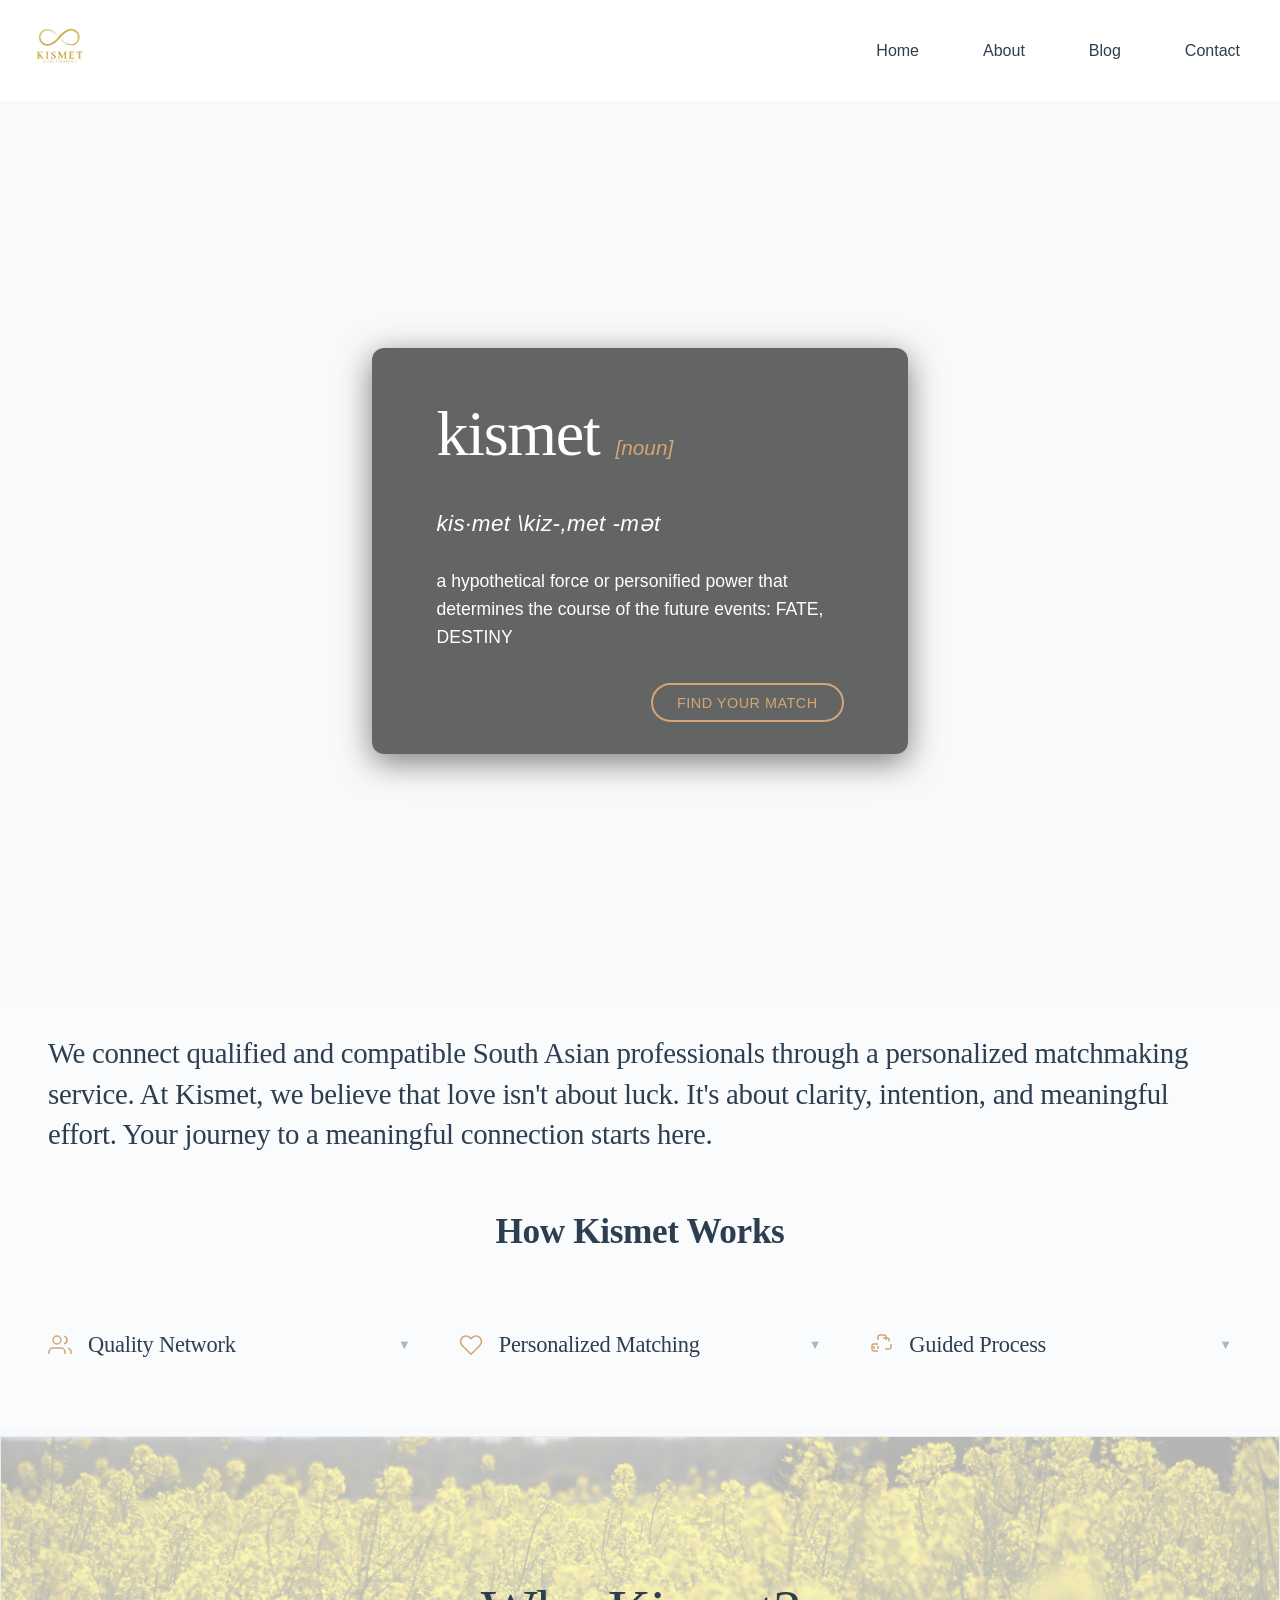
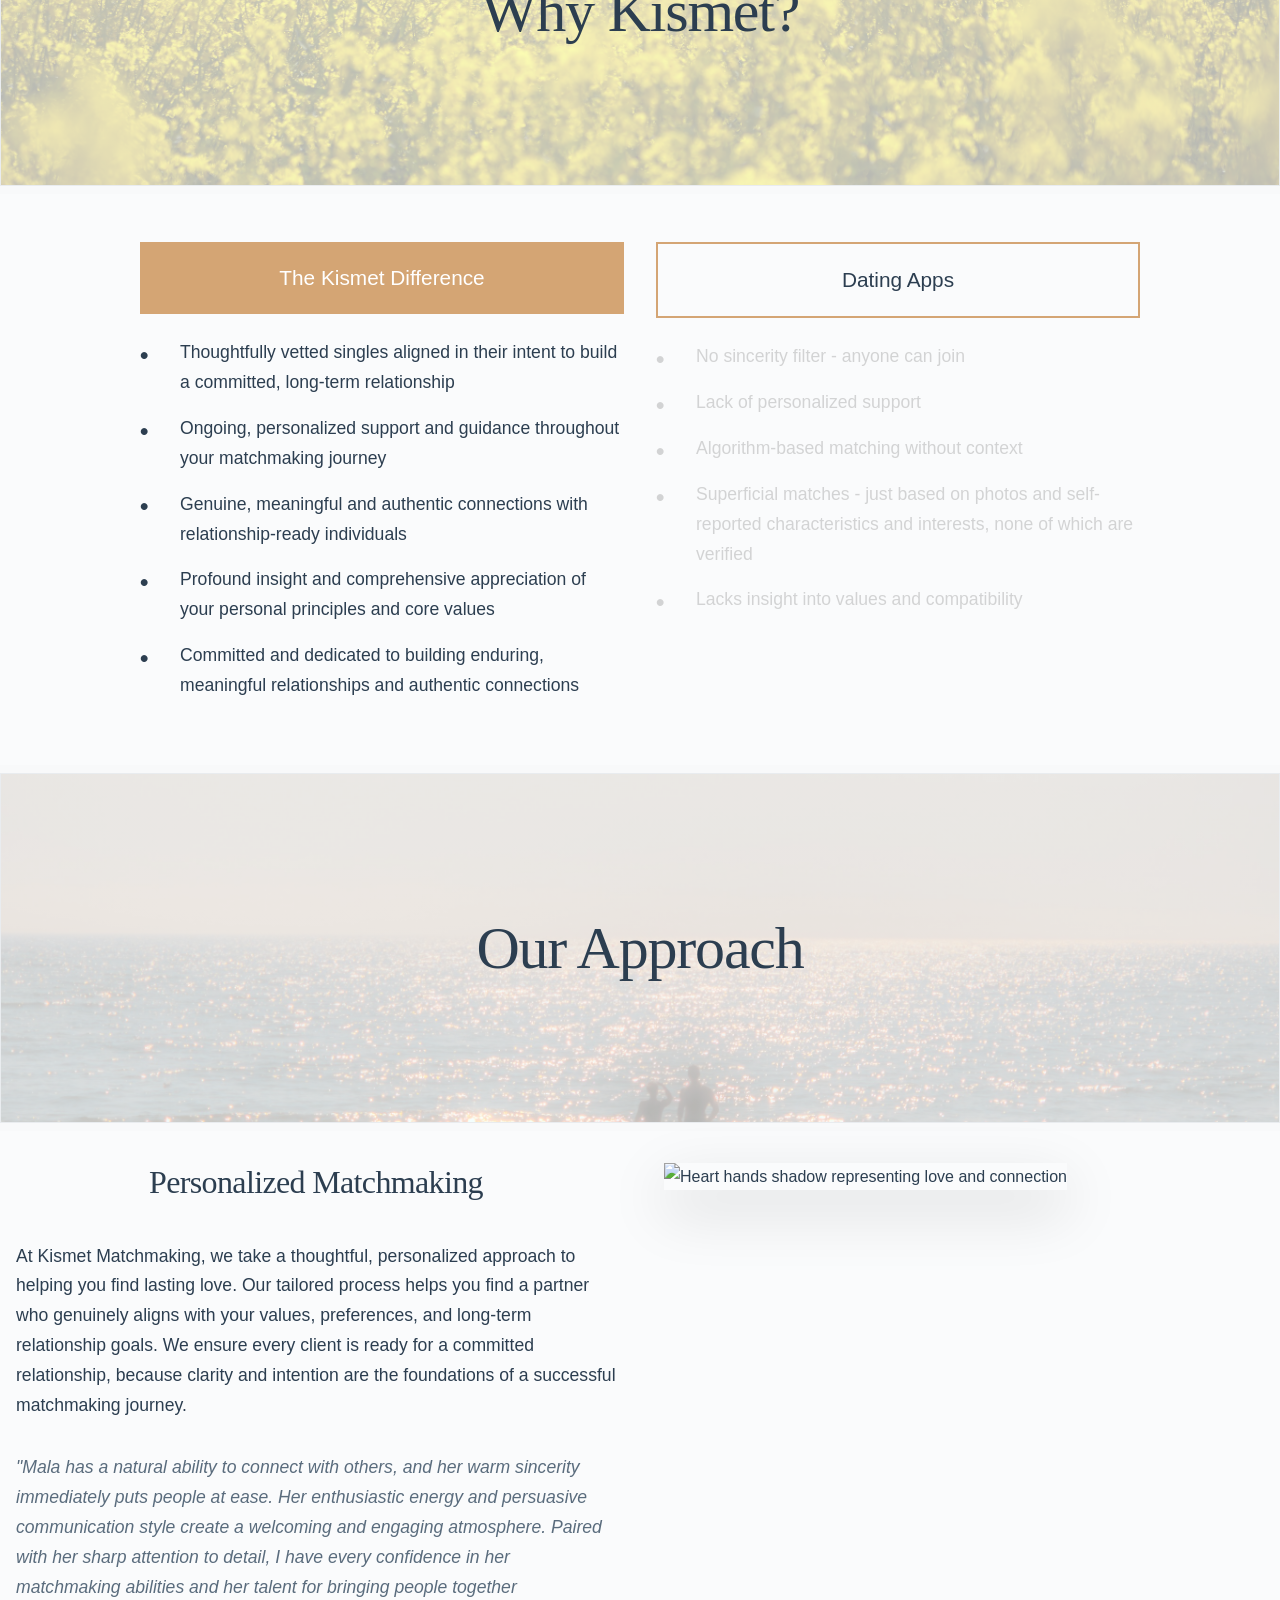
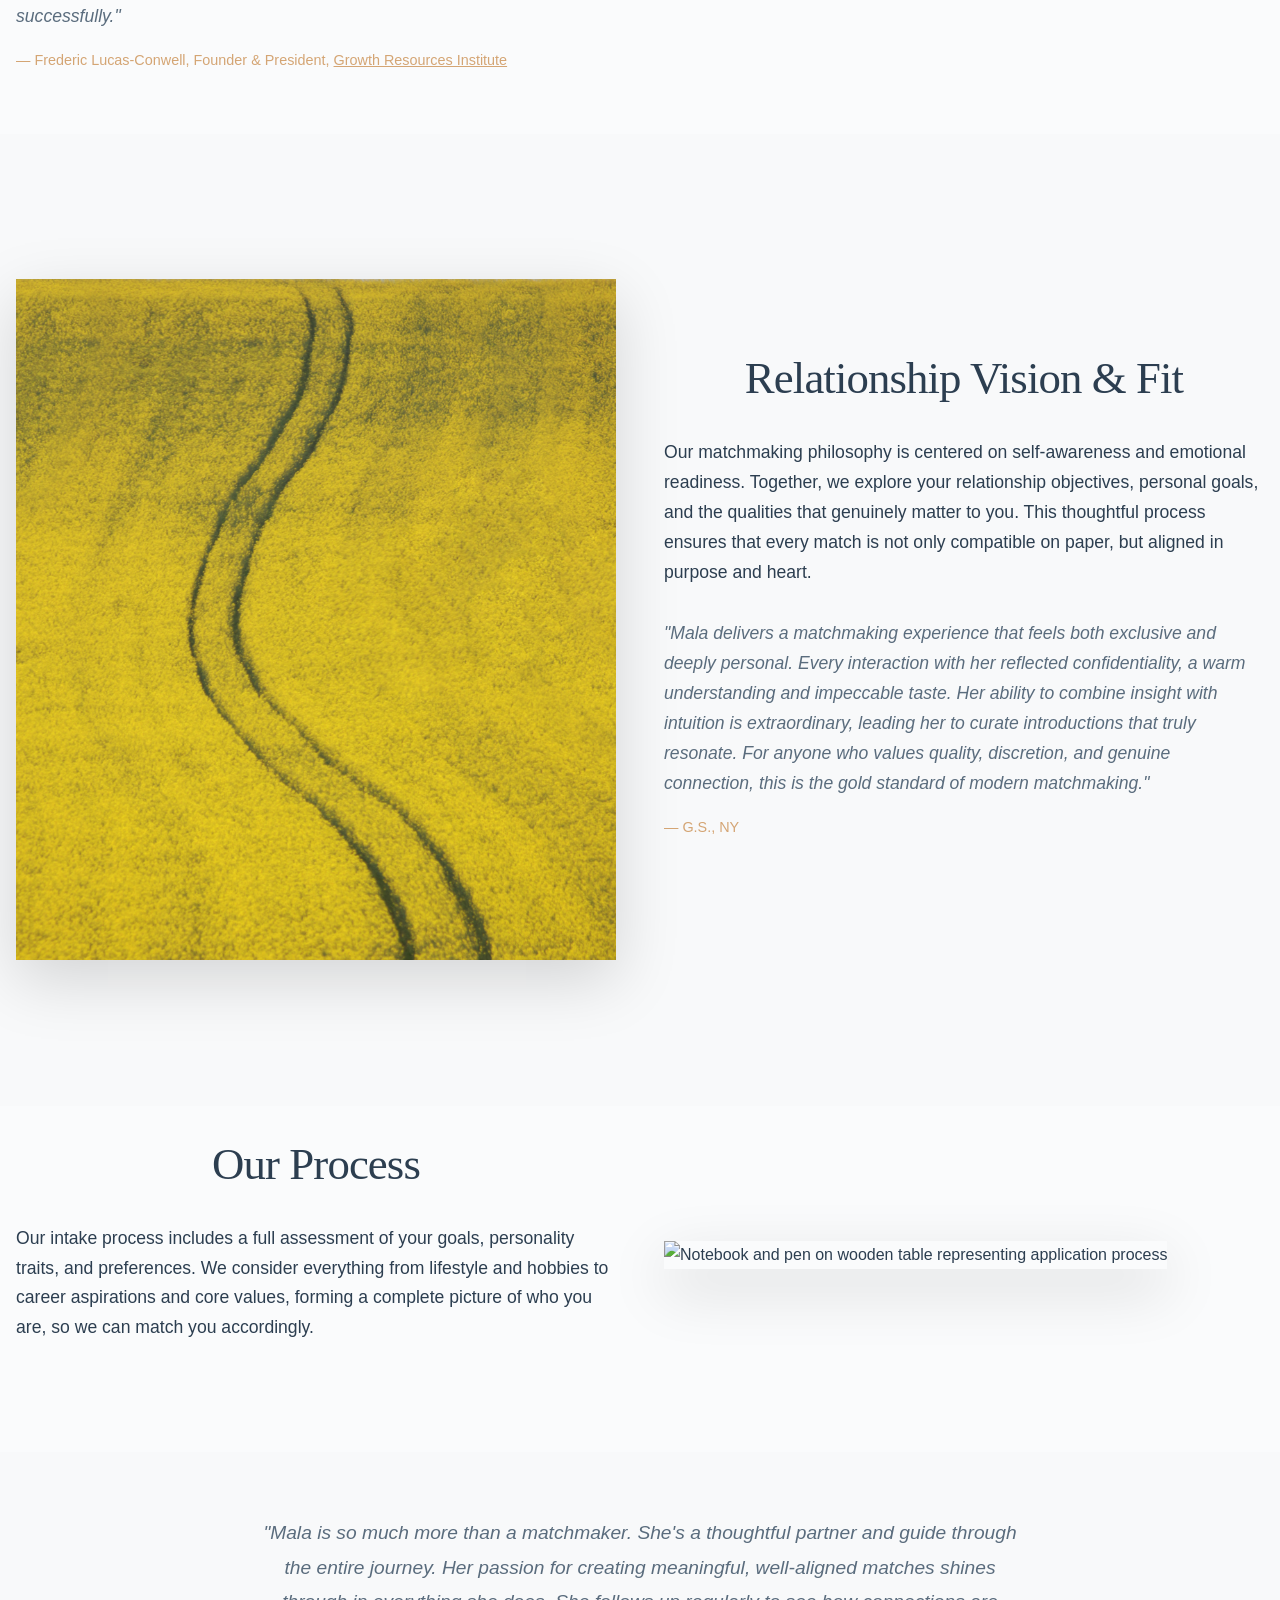
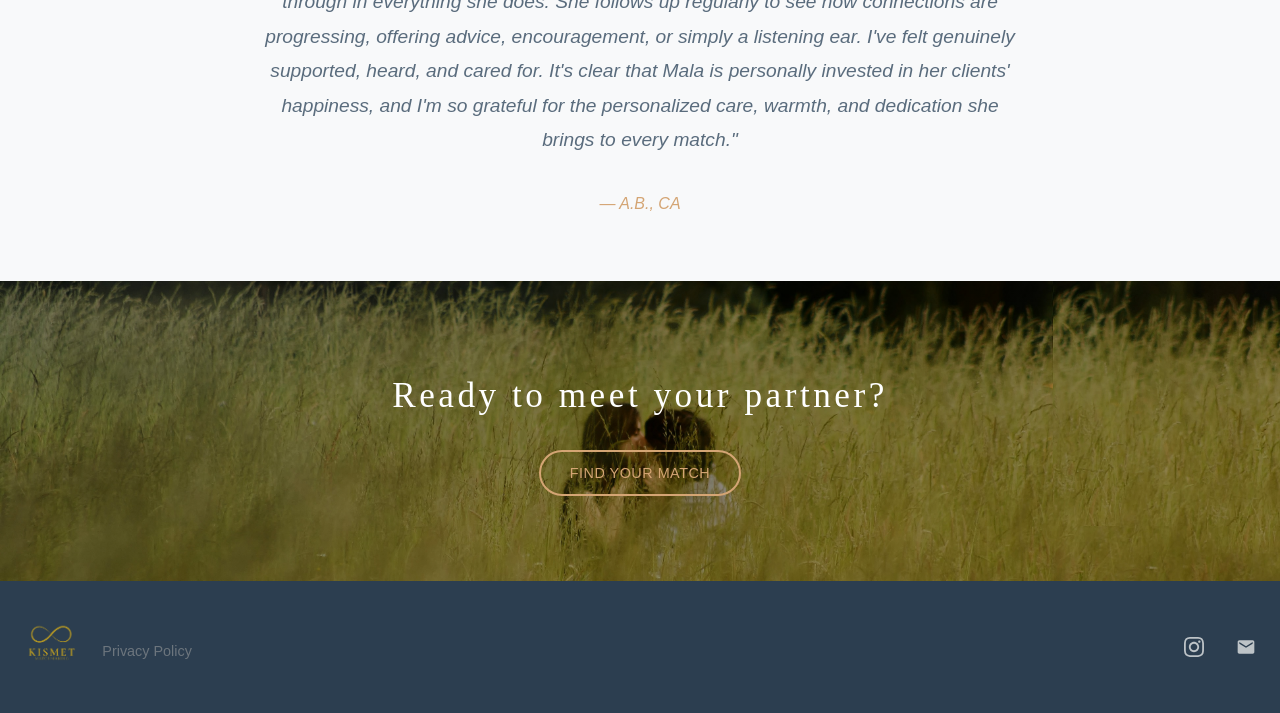
==== commit 7c6e03fd: "Update index.html" ====
--- a/index.html
+++ b/index.html
@@ -54,7 +54,7 @@
 
         <section class="what-we-do">
             <div class="container">
-                <p class="what-we-do-intro-large">We connect qualified and compatible professional South Asian individuals through a personalized matchmaking service. At Kismet, we believe that love isn't about luck. It's about clarity, intention, and meaningful effort. Your journey to a meaningful connection starts here.</p>
+                <p class="what-we-do-intro-large">We connect qualified and compatible South Asian professionals through a personalized matchmaking service. At Kismet, we believe that love isn't about luck. It's about clarity, intention, and meaningful effort. Your journey to a meaningful connection starts here.</p>
                 <h2 class="what-we-do-title">How Kismet Works</h2>
                 
                 <div class="services-grid">
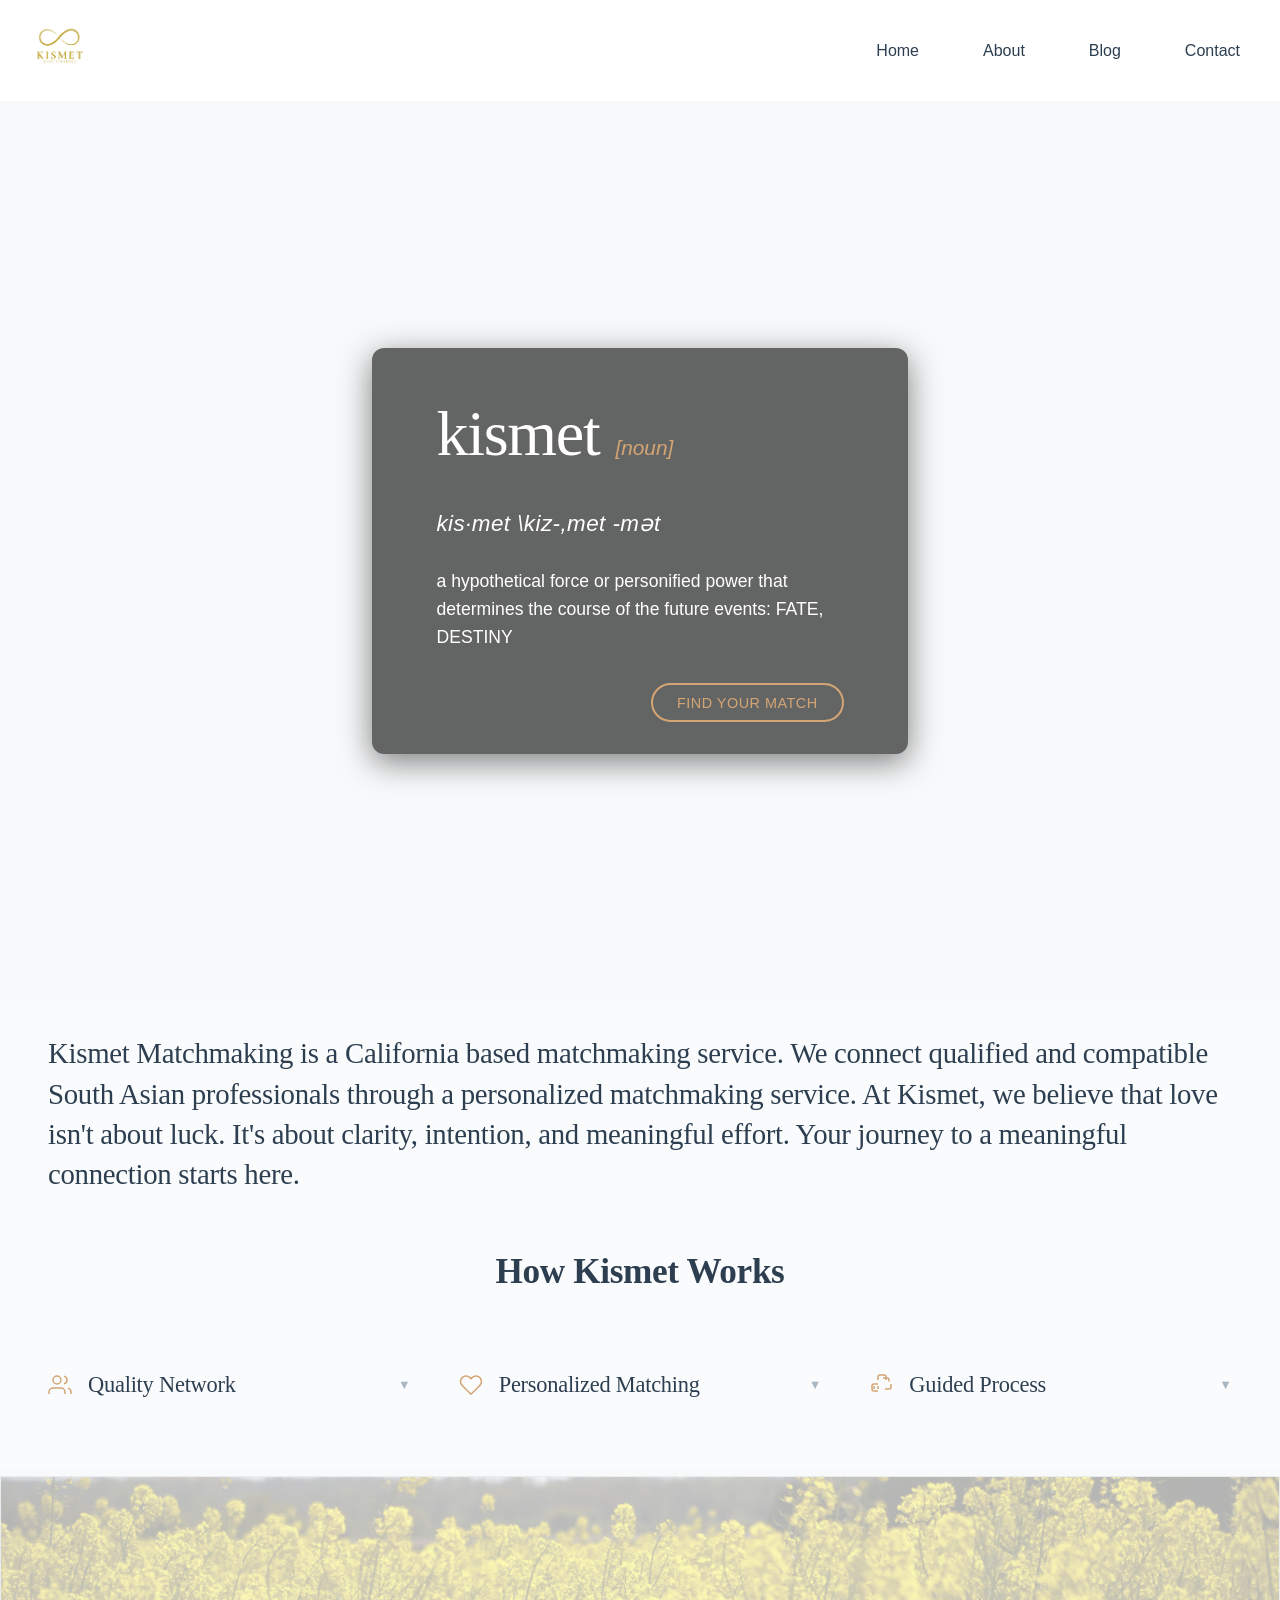
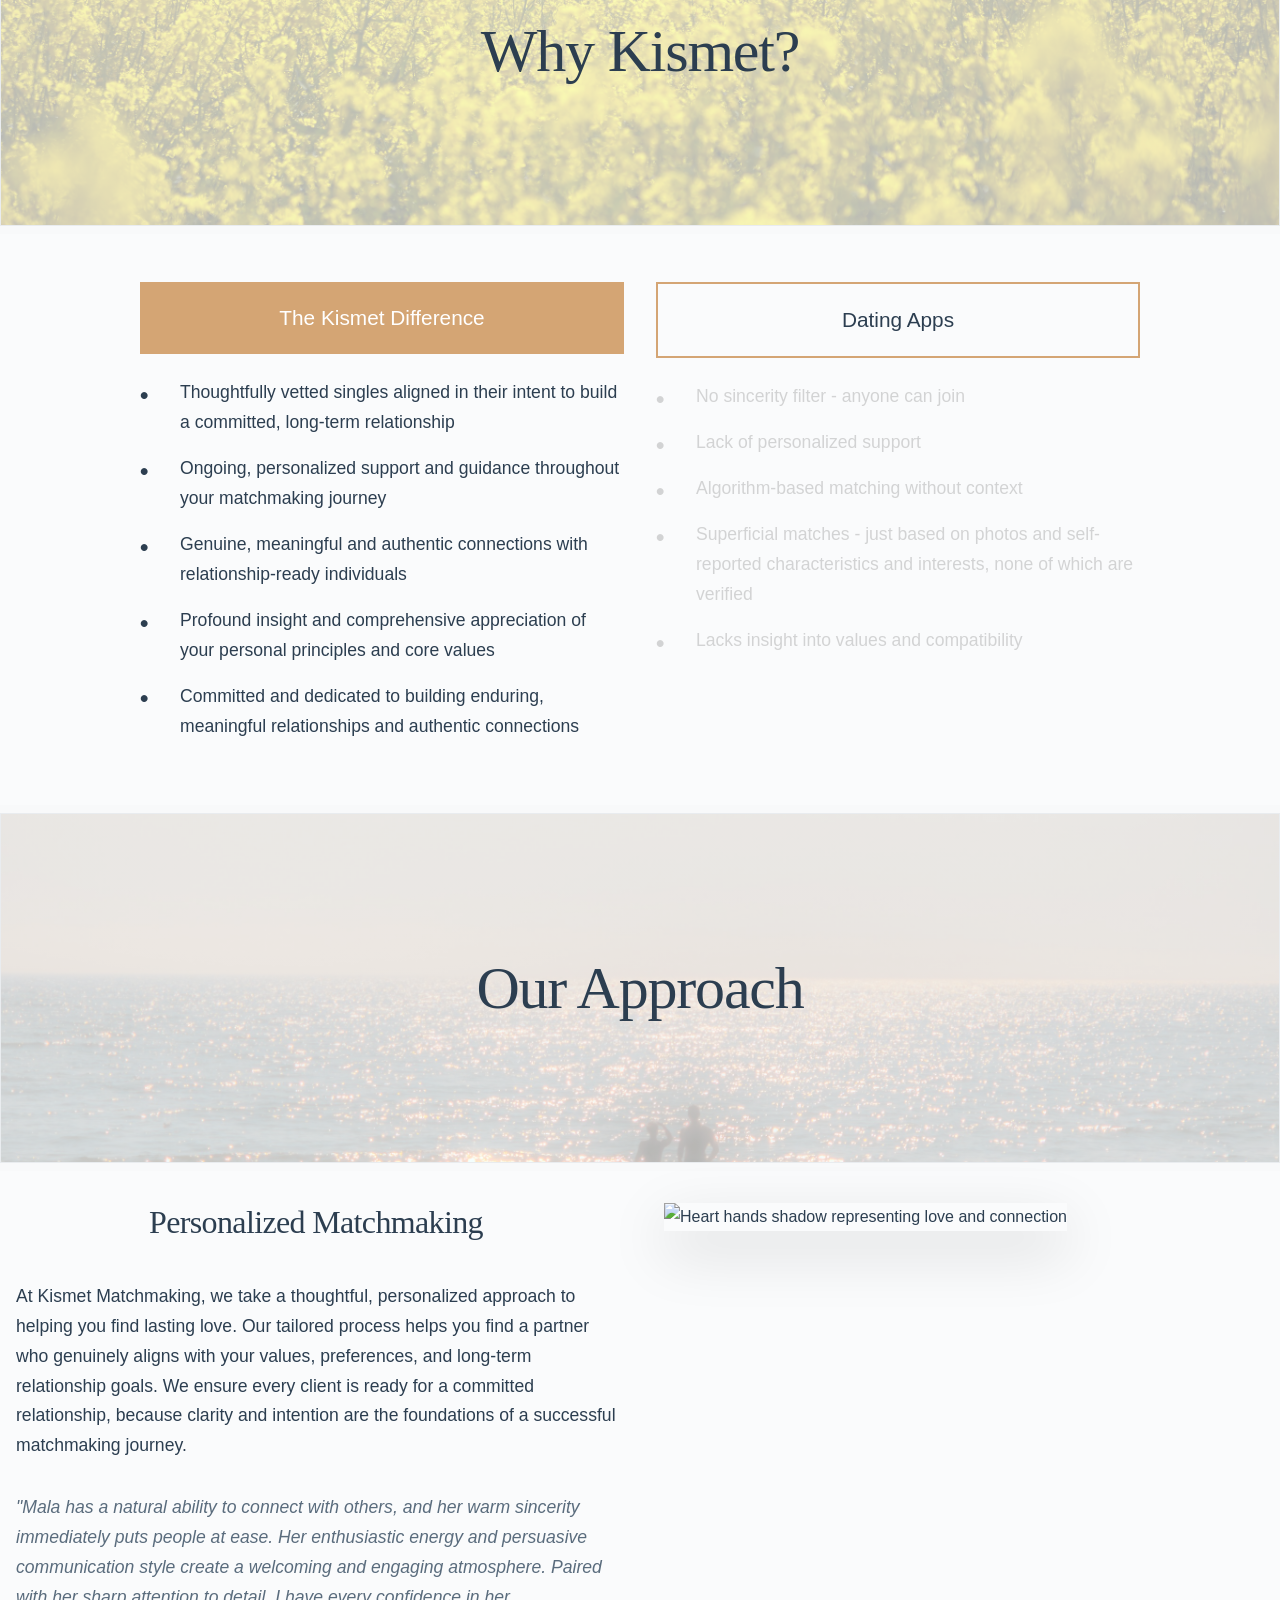
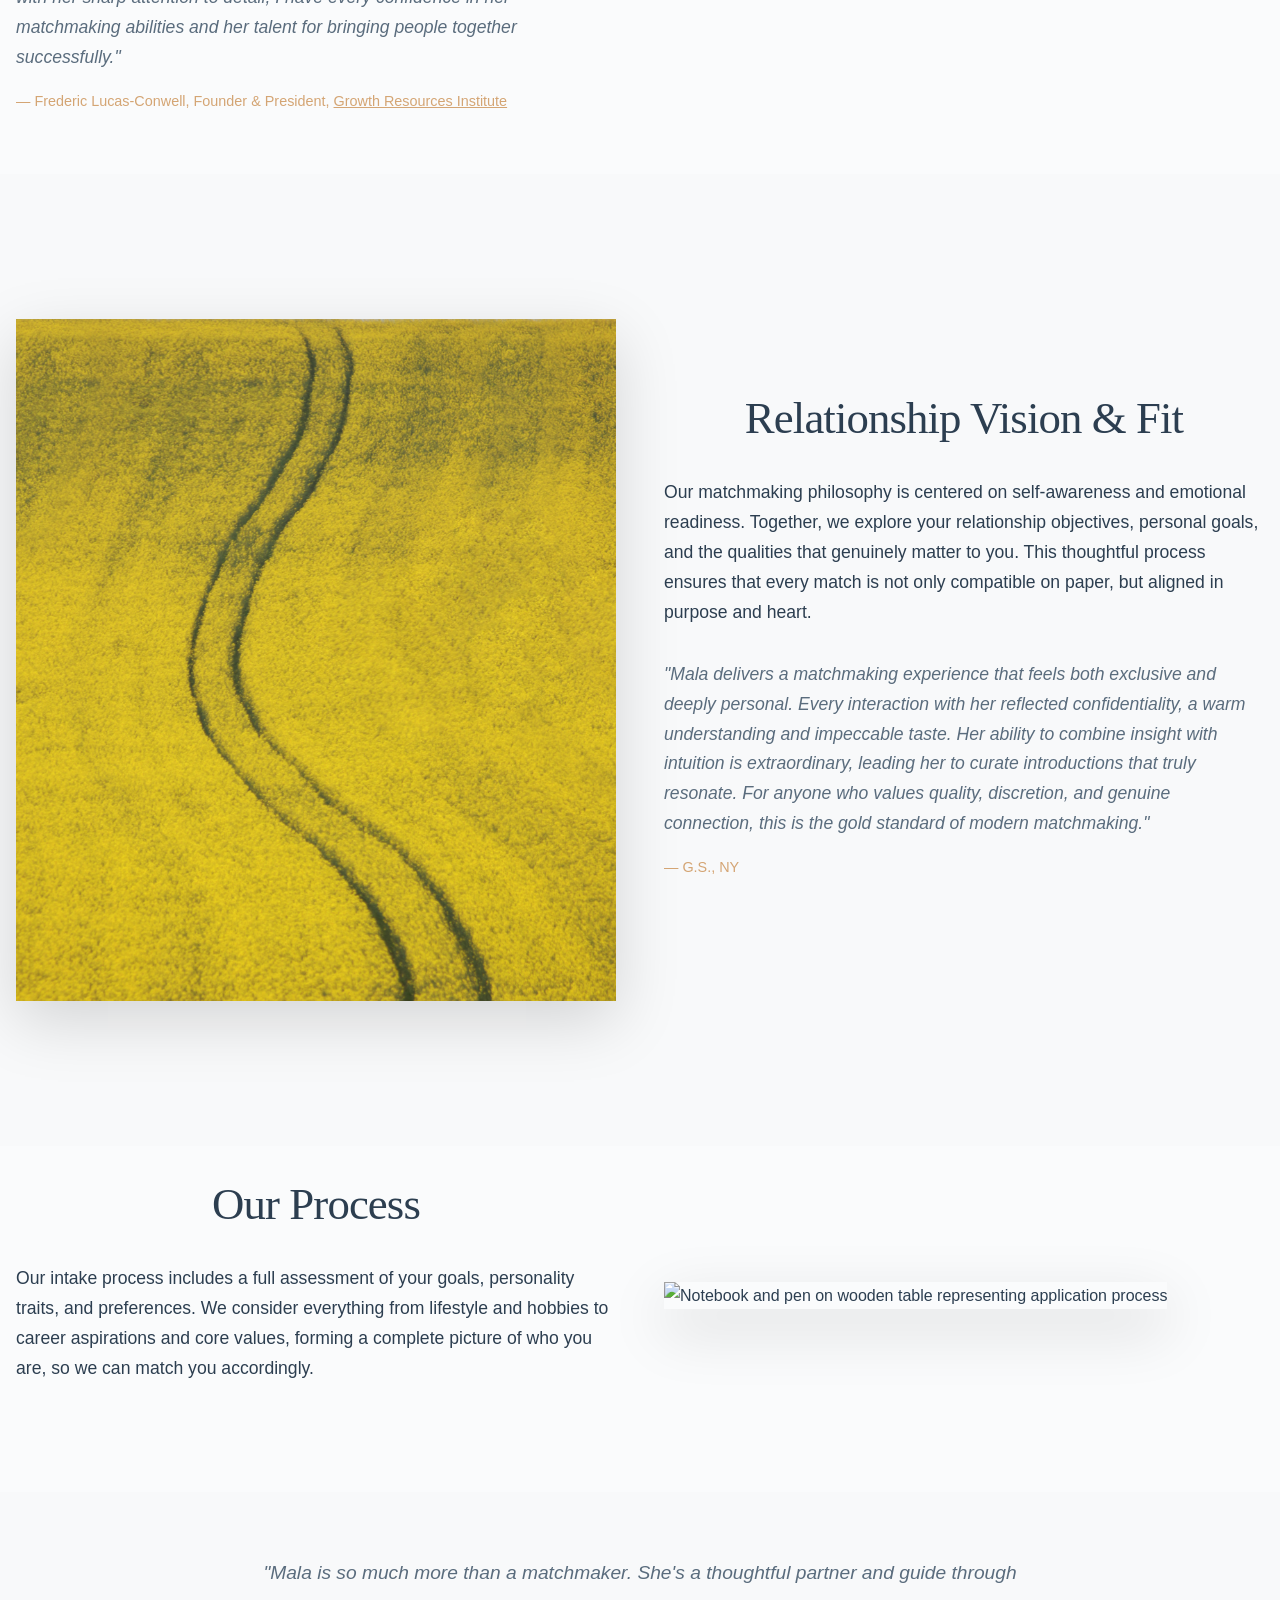
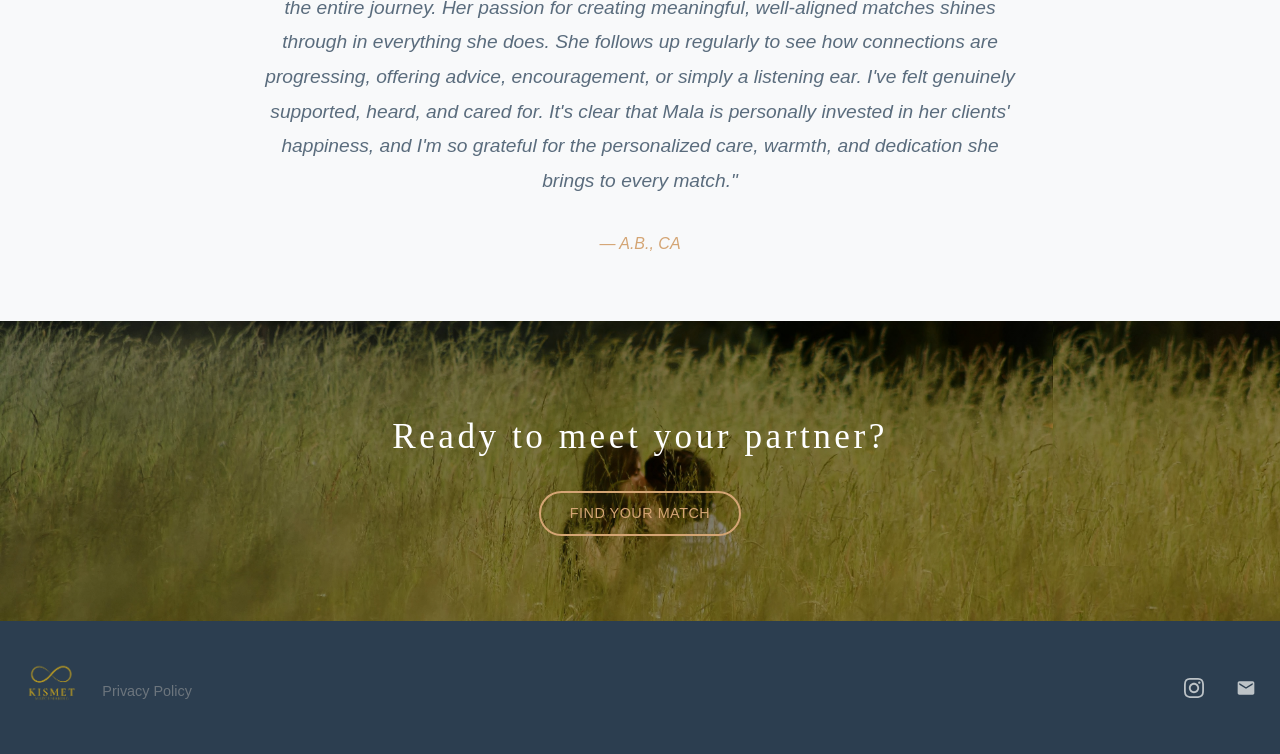
==== commit 3b3a400d: "Update index.html" ====
--- a/index.html
+++ b/index.html
@@ -54,7 +54,7 @@
 
         <section class="what-we-do">
             <div class="container">
-                <p class="what-we-do-intro-large">We connect qualified and compatible South Asian professionals through a personalized matchmaking service. At Kismet, we believe that love isn't about luck. It's about clarity, intention, and meaningful effort. Your journey to a meaningful connection starts here.</p>
+                <p class="what-we-do-intro-large">Kismet Matchmaking is a California based matchmaking service. We connect qualified and compatible South Asian professionals through a personalized matchmaking service. At Kismet, we believe that love isn't about luck. It's about clarity, intention, and meaningful effort. Your journey to a meaningful connection starts here.</p>
                 <h2 class="what-we-do-title">How Kismet Works</h2>
                 
                 <div class="services-grid">
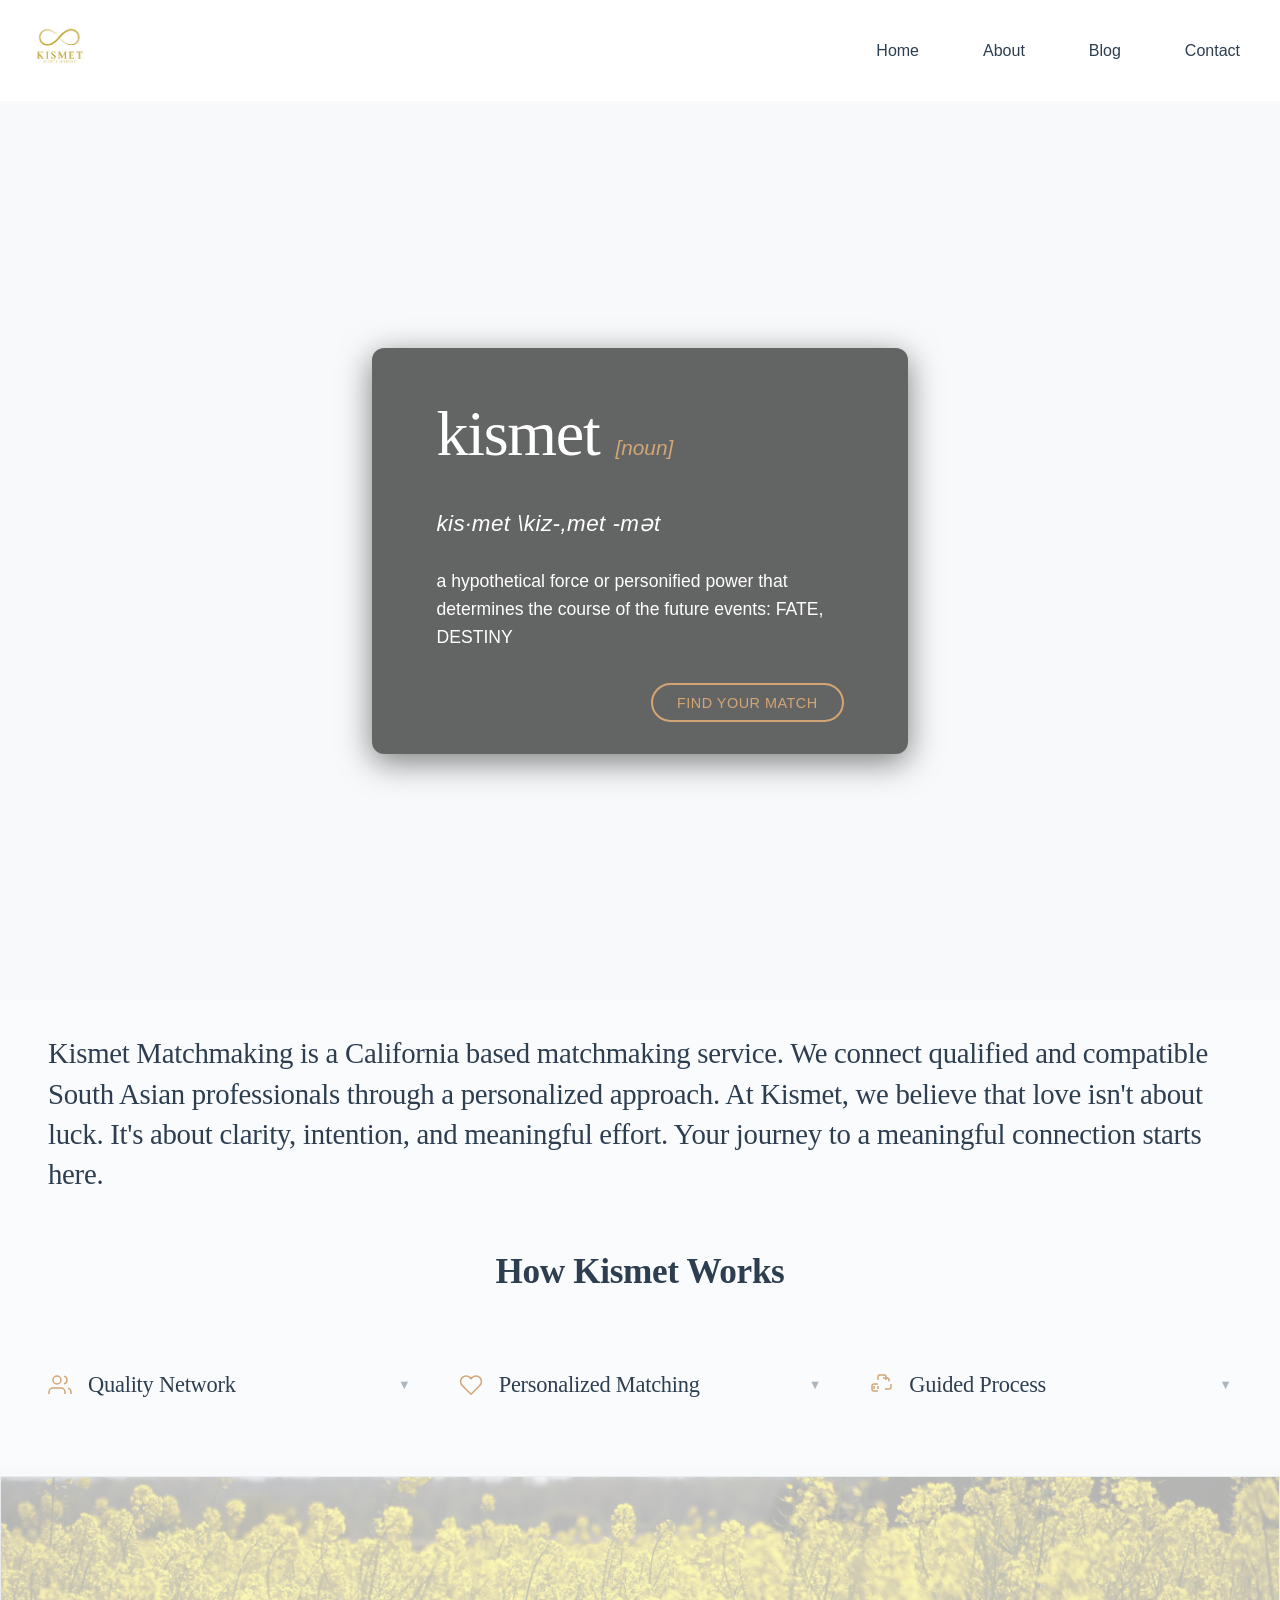
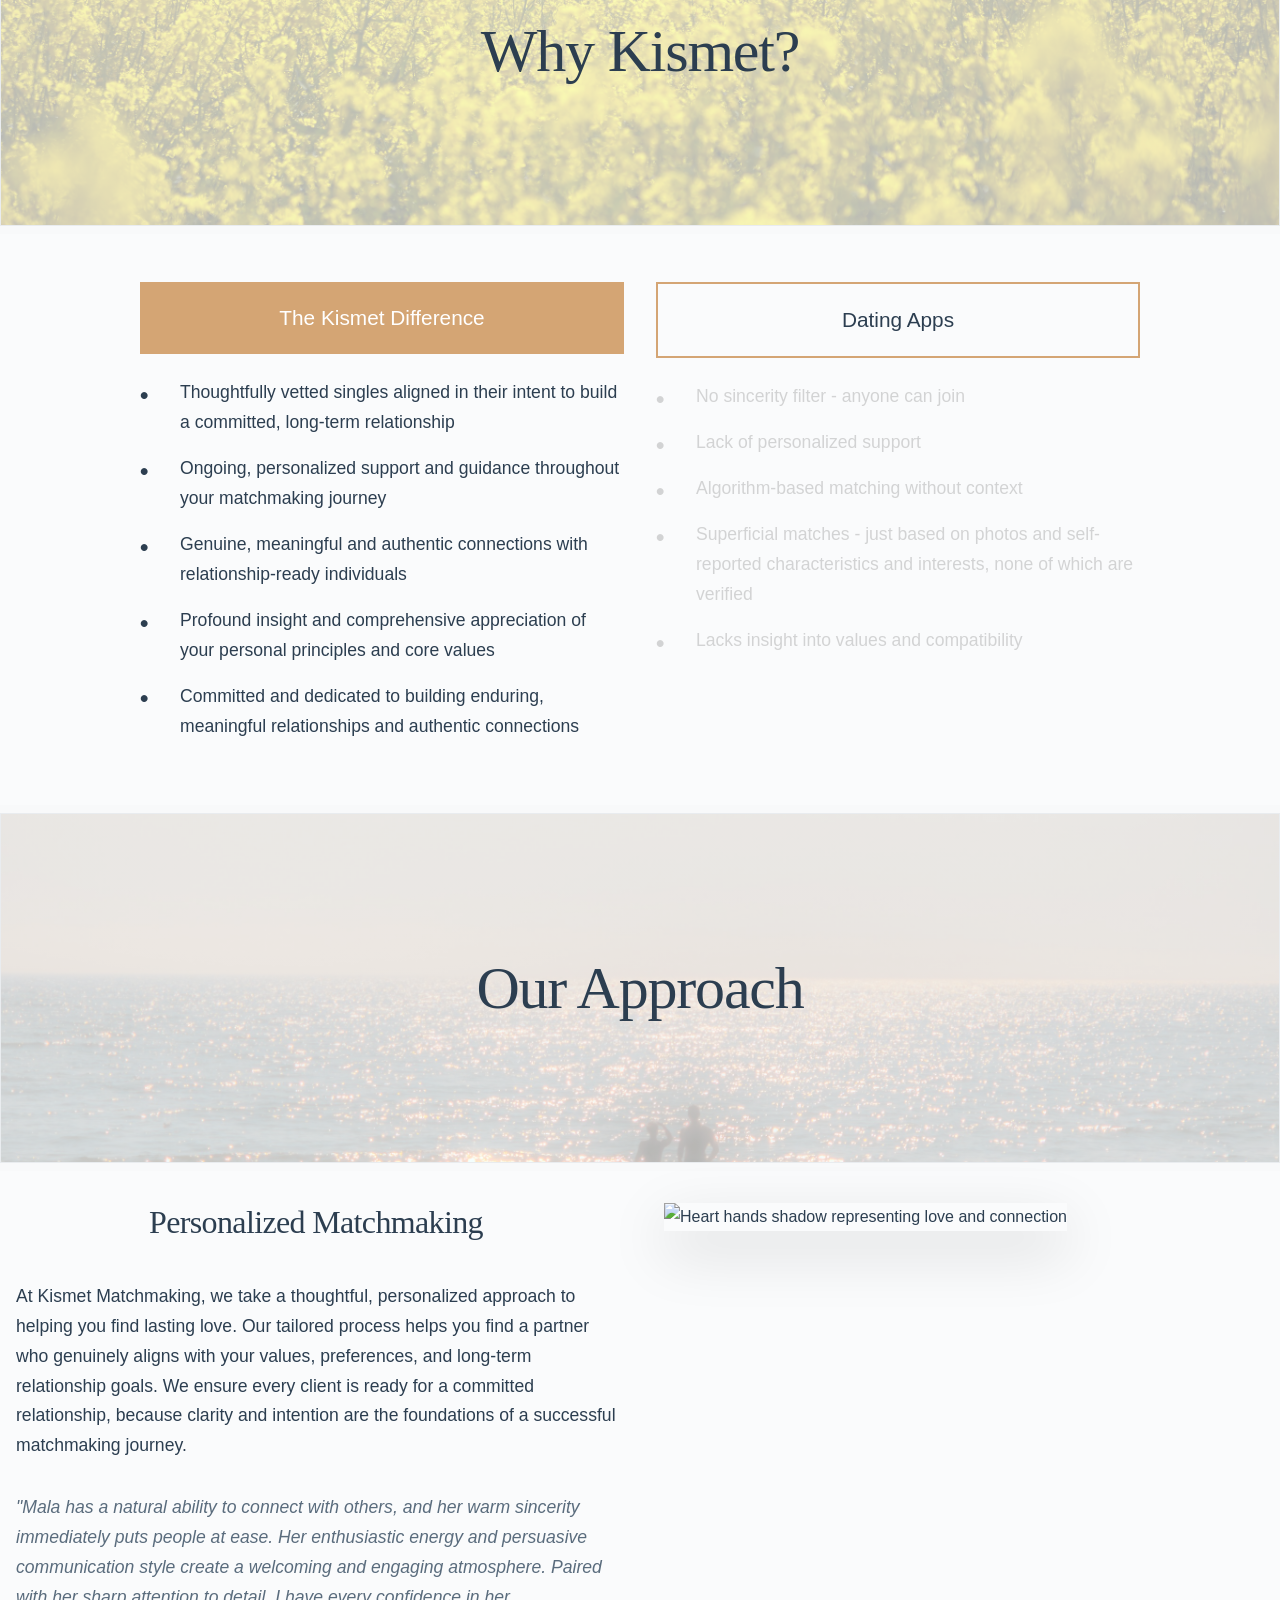
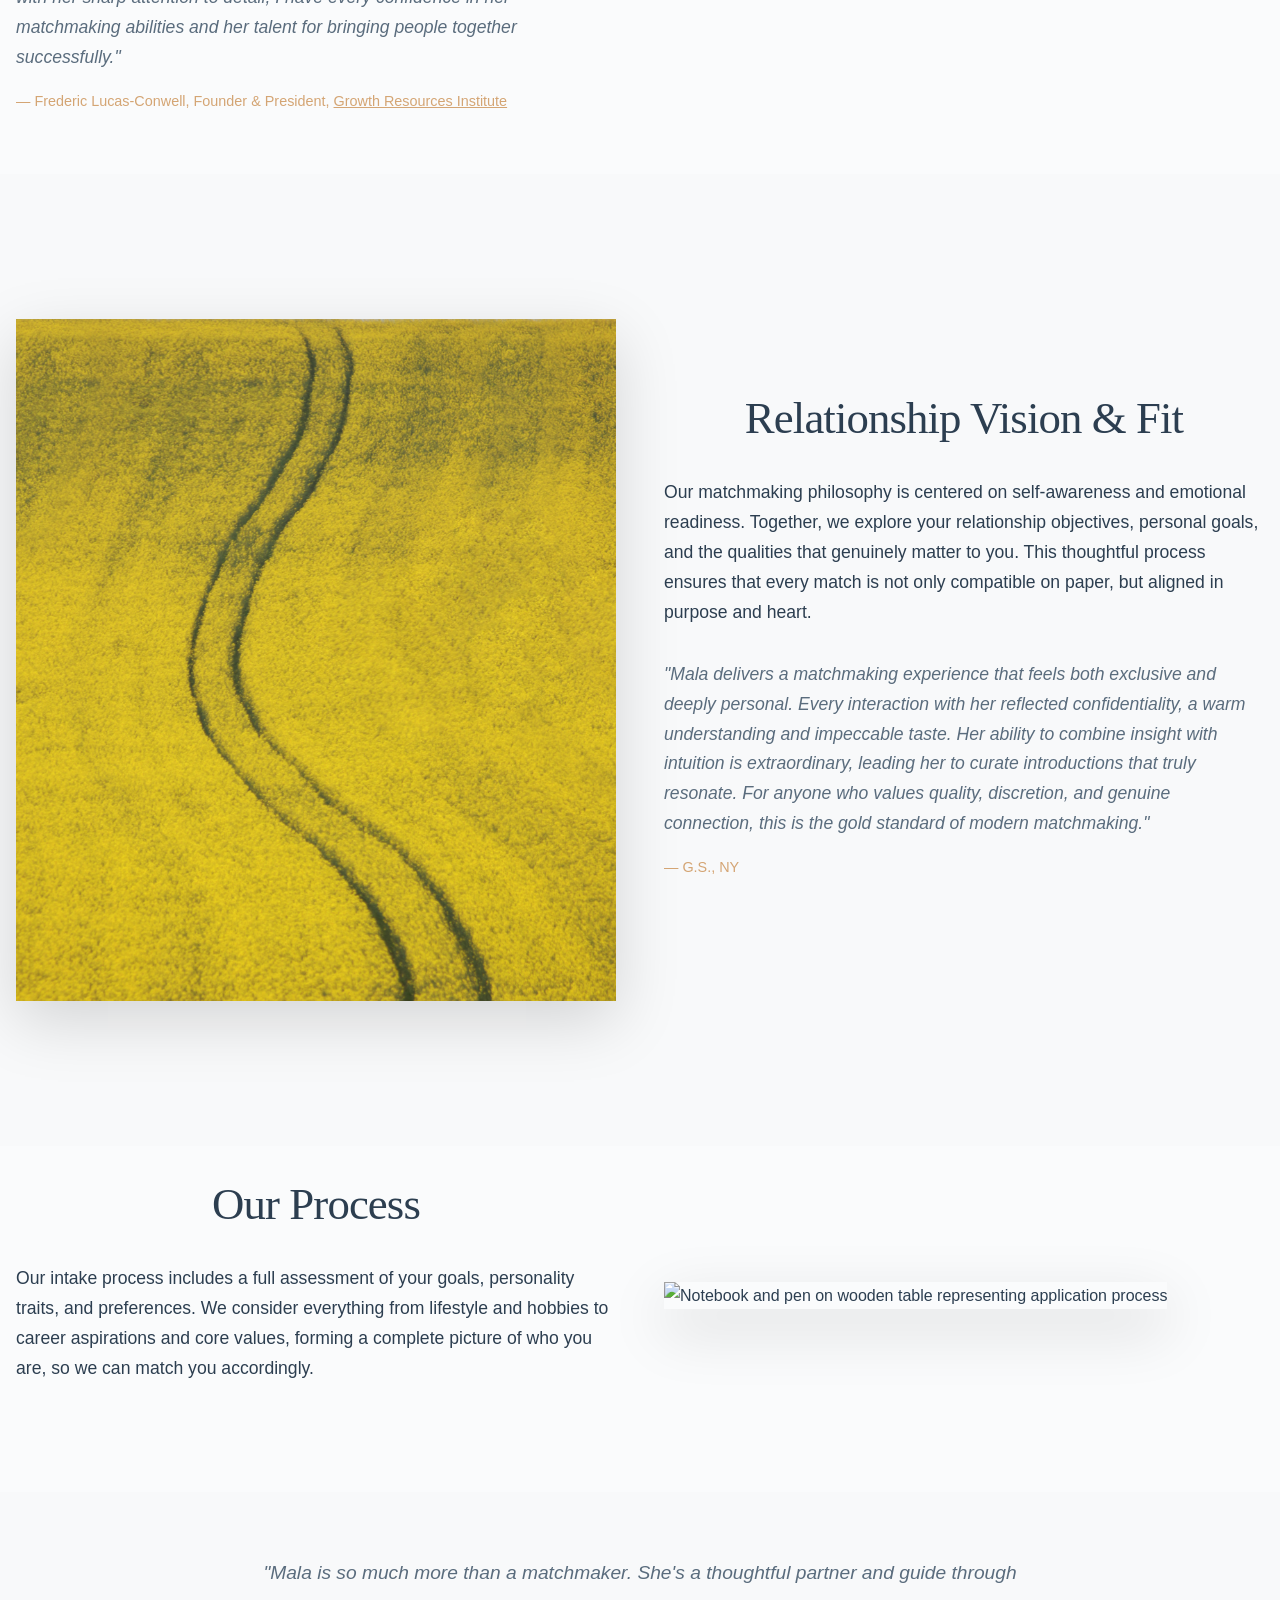
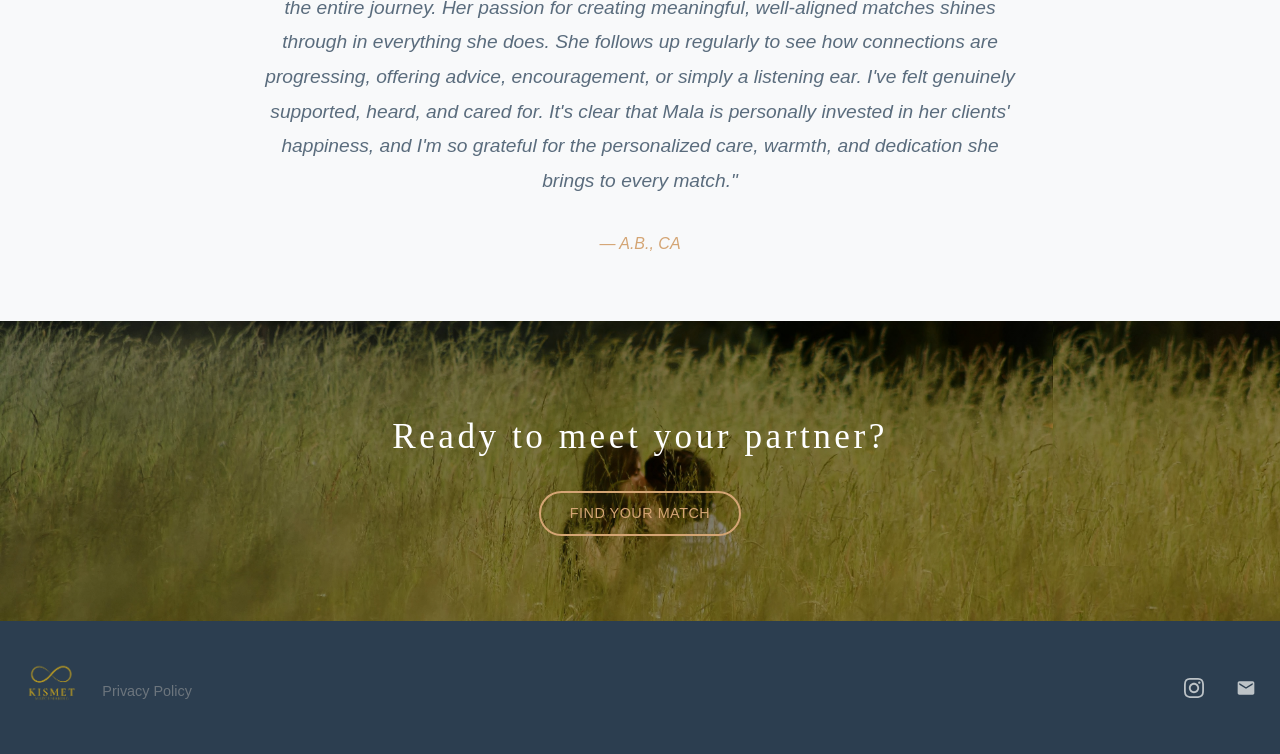
==== commit 5c6f3343: "Update index.html" ====
--- a/index.html
+++ b/index.html
@@ -54,7 +54,7 @@
 
         <section class="what-we-do">
             <div class="container">
-                <p class="what-we-do-intro-large">Kismet Matchmaking is a California based matchmaking service. We connect qualified and compatible South Asian professionals through a personalized matchmaking service. At Kismet, we believe that love isn't about luck. It's about clarity, intention, and meaningful effort. Your journey to a meaningful connection starts here.</p>
+                <p class="what-we-do-intro-large">Kismet Matchmaking is a California based matchmaking service. We connect qualified and compatible South Asian professionals through a personalized approach. At Kismet, we believe that love isn't about luck. It's about clarity, intention, and meaningful effort. Your journey to a meaningful connection starts here.</p>
                 <h2 class="what-we-do-title">How Kismet Works</h2>
                 
                 <div class="services-grid">
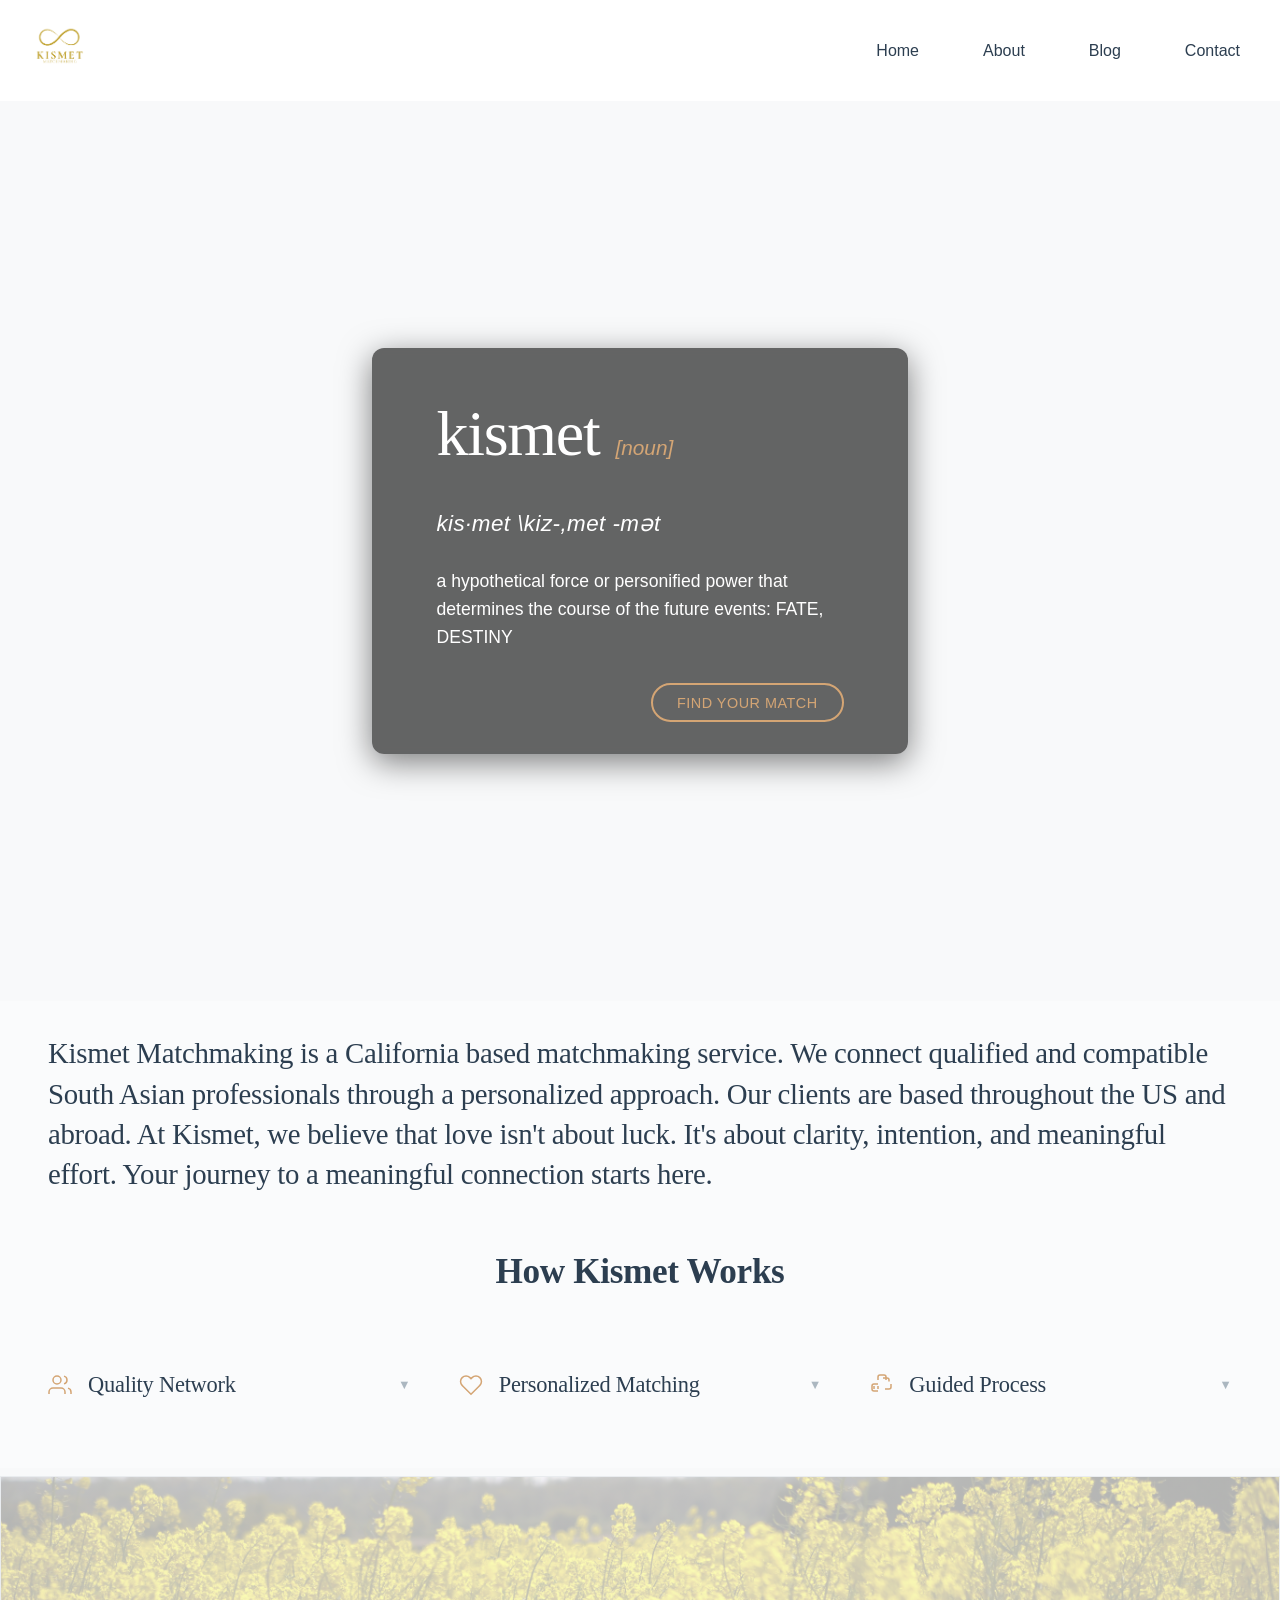
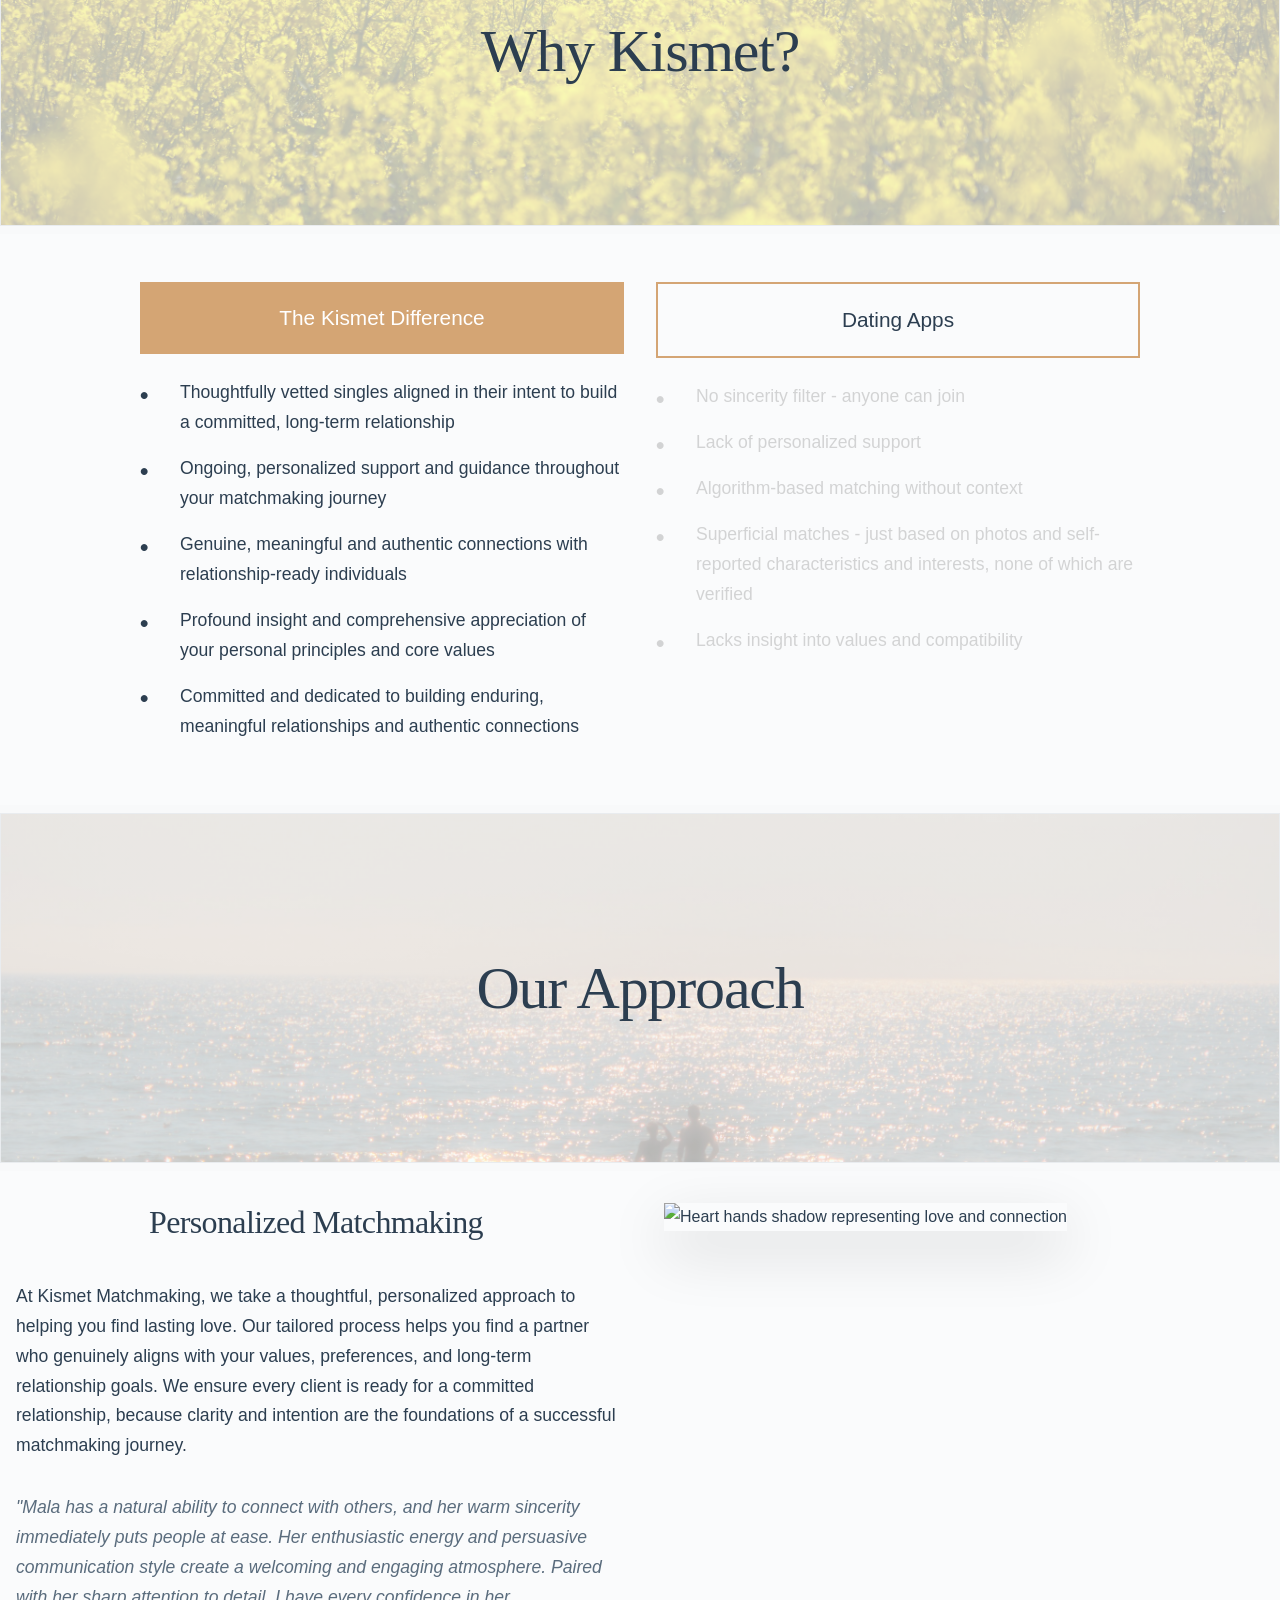
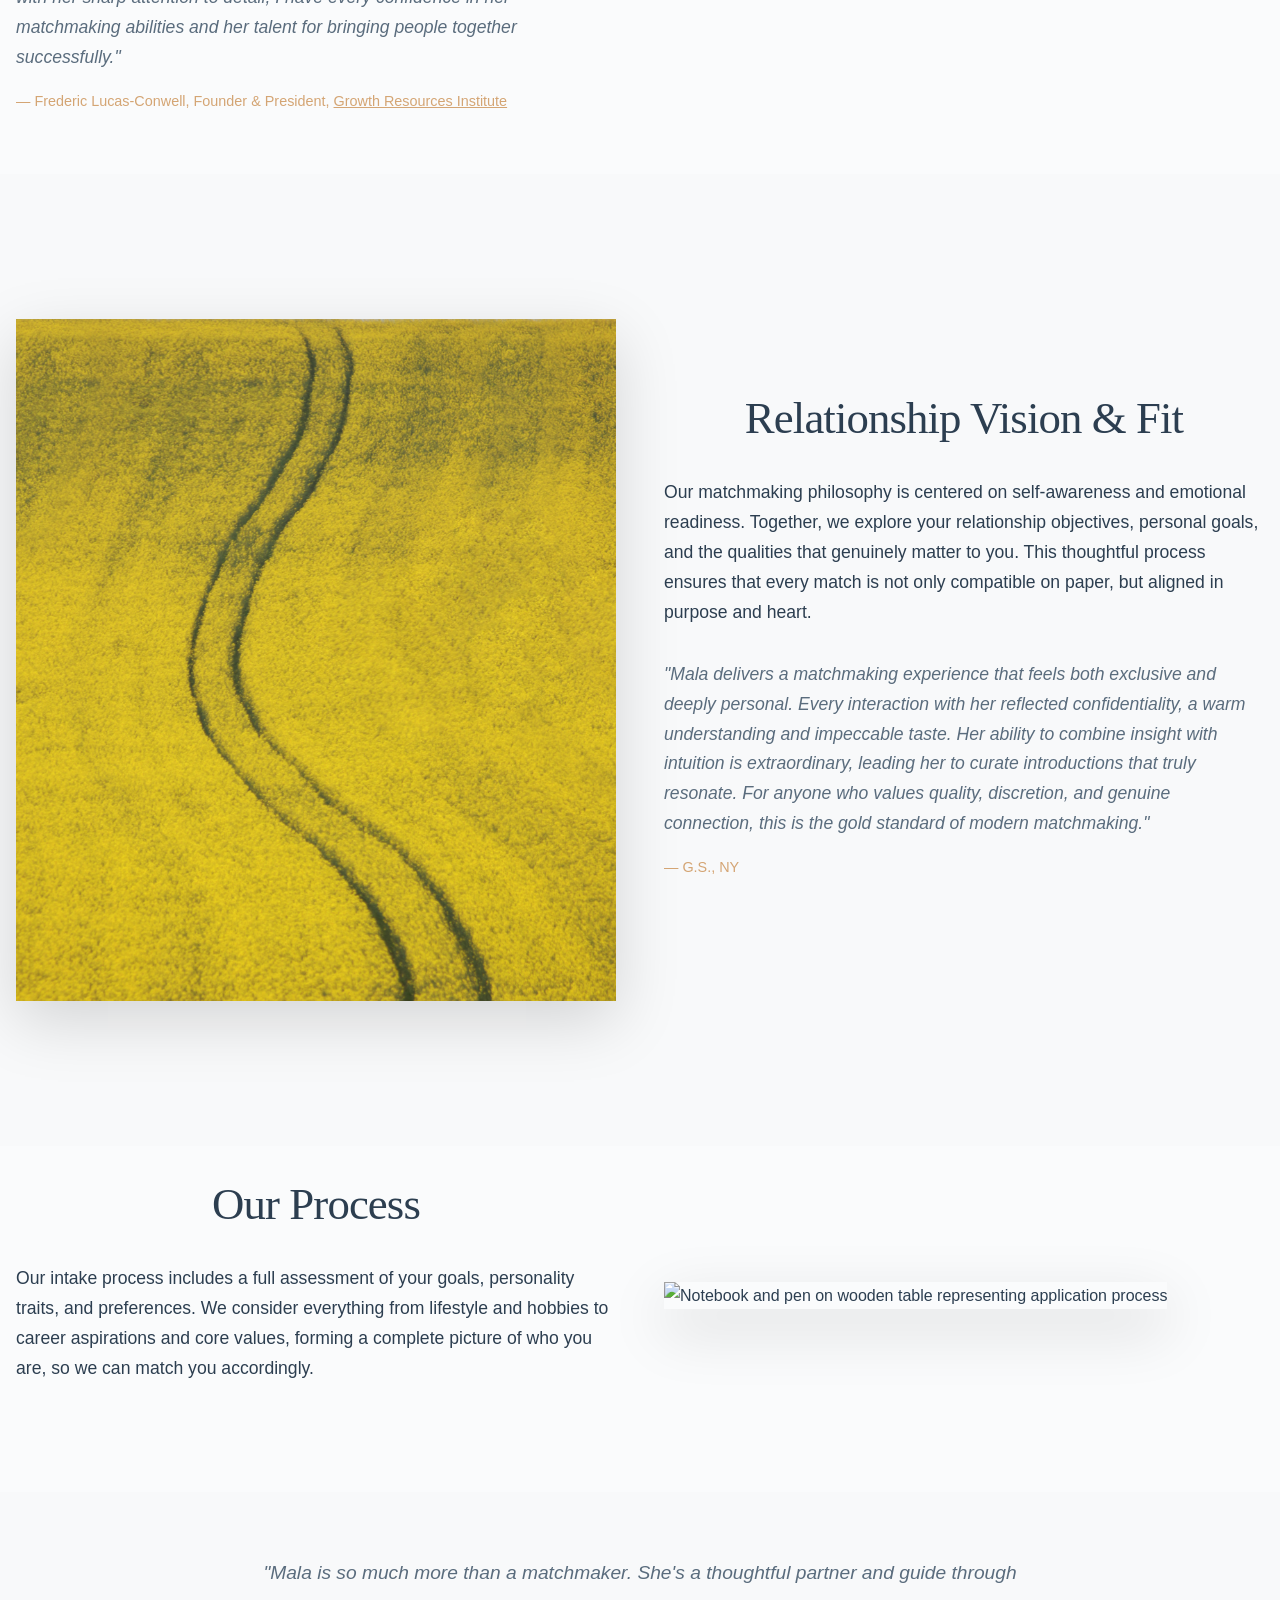
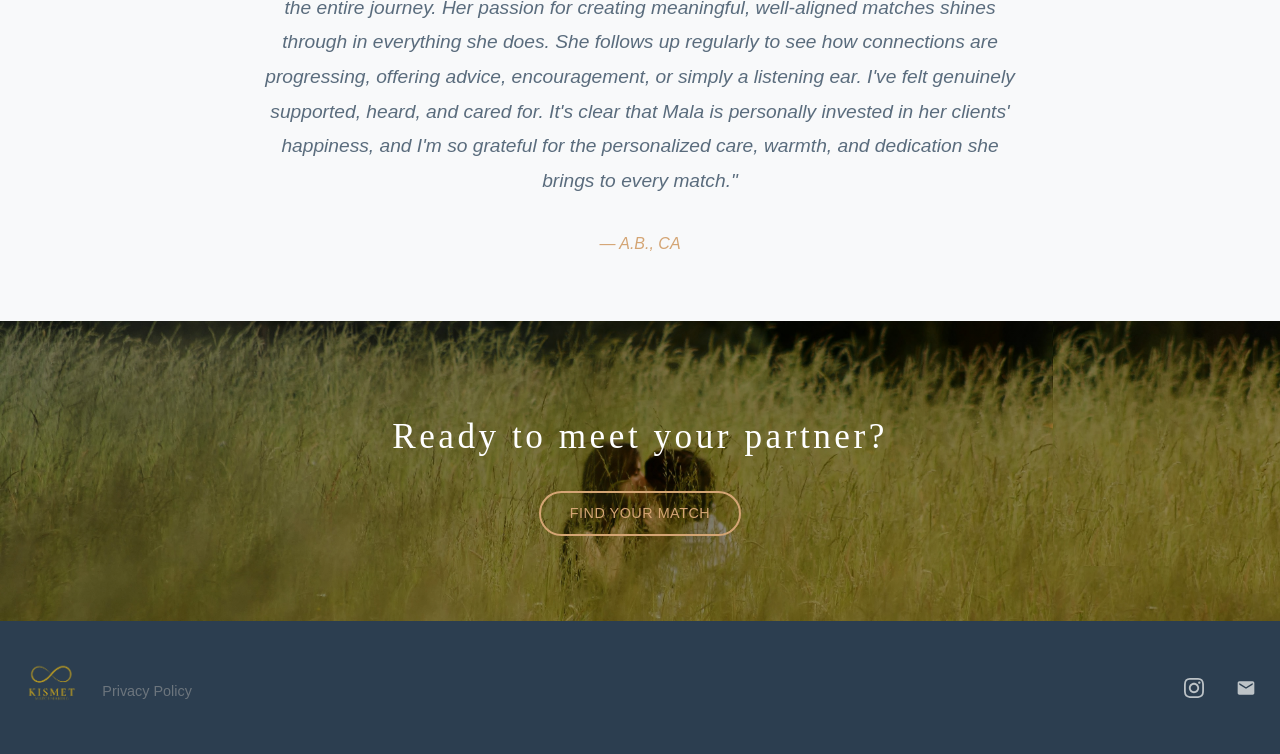
==== commit 9ce12457: "Update index.html" ====
--- a/index.html
+++ b/index.html
@@ -54,7 +54,7 @@
 
         <section class="what-we-do">
             <div class="container">
-                <p class="what-we-do-intro-large">Kismet Matchmaking is a California based matchmaking service. We connect qualified and compatible South Asian professionals through a personalized approach. At Kismet, we believe that love isn't about luck. It's about clarity, intention, and meaningful effort. Your journey to a meaningful connection starts here.</p>
+                <p class="what-we-do-intro-large">Kismet Matchmaking is a California based matchmaking service. We connect qualified and compatible South Asian professionals through a personalized approach. Our clients are based throughout the US and abroad. At Kismet, we believe that love isn't about luck. It's about clarity, intention, and meaningful effort. Your journey to a meaningful connection starts here.</p>
                 <h2 class="what-we-do-title">How Kismet Works</h2>
                 
                 <div class="services-grid">
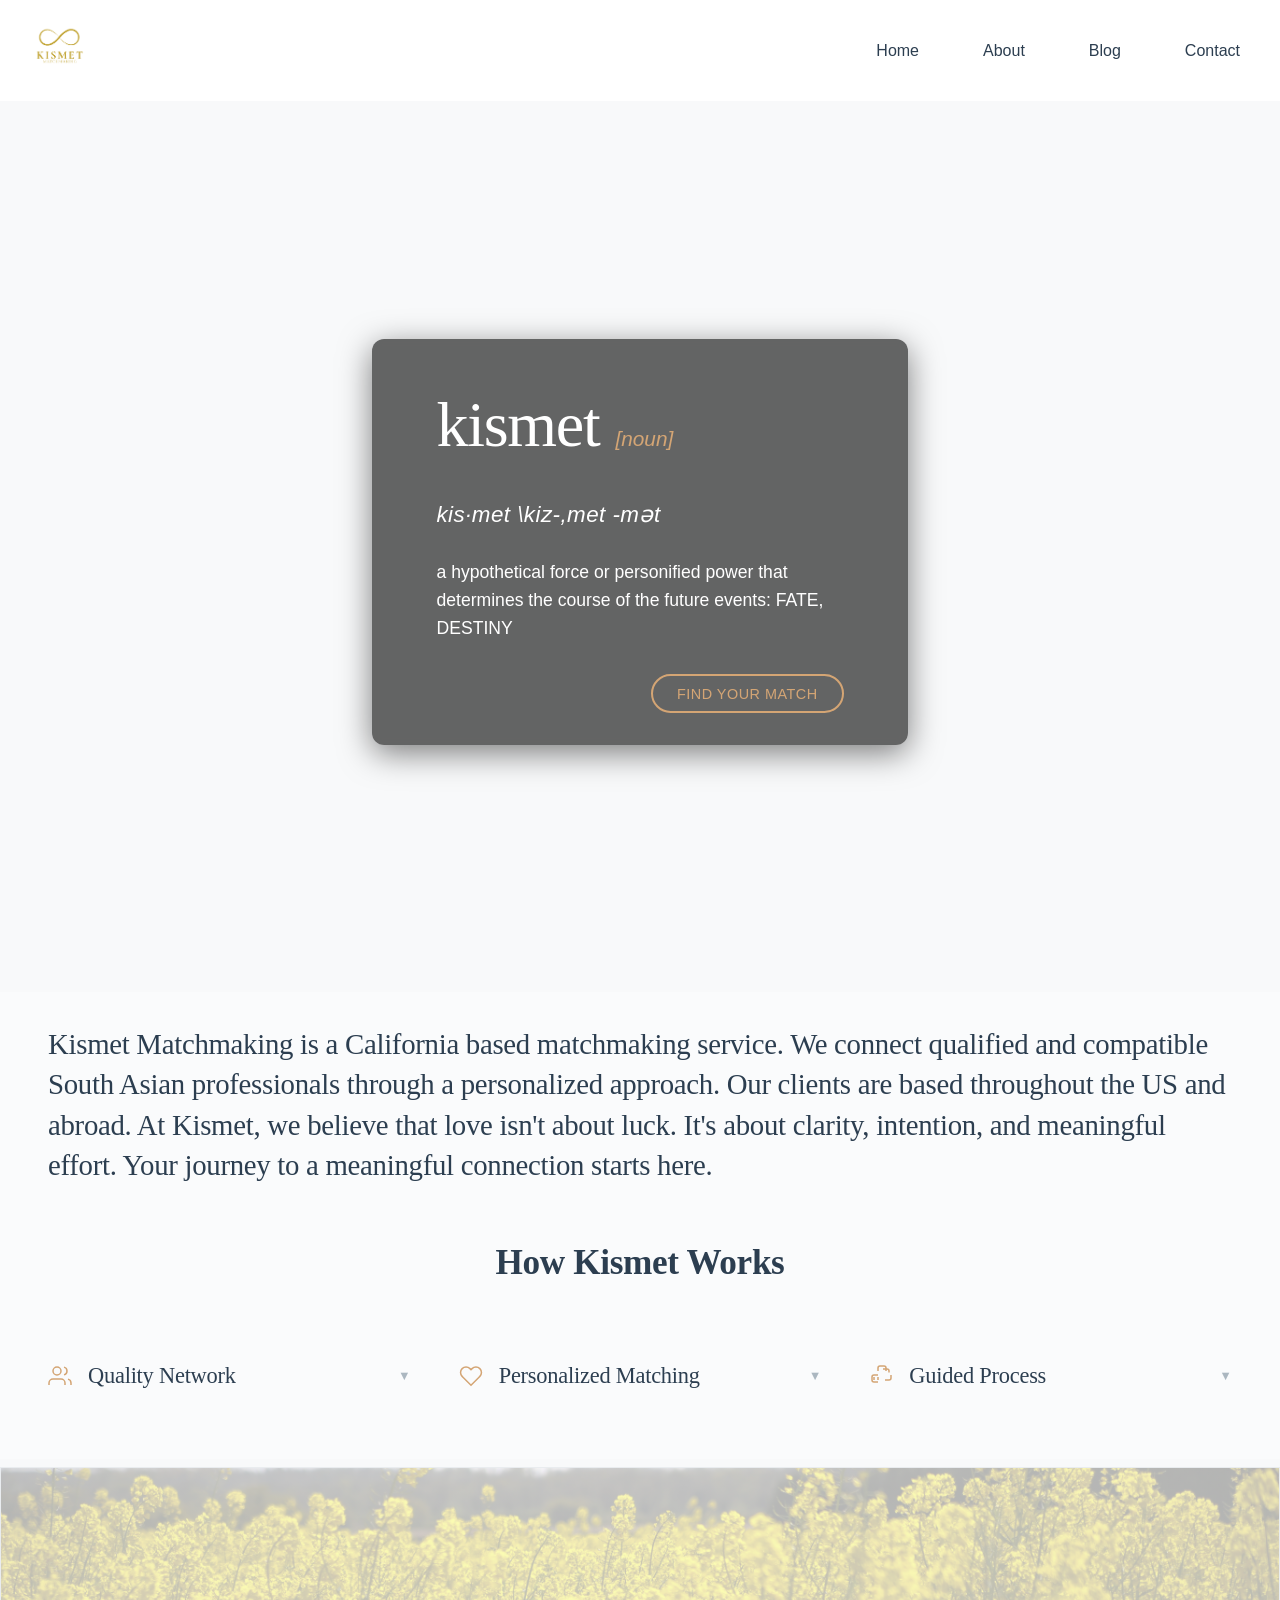
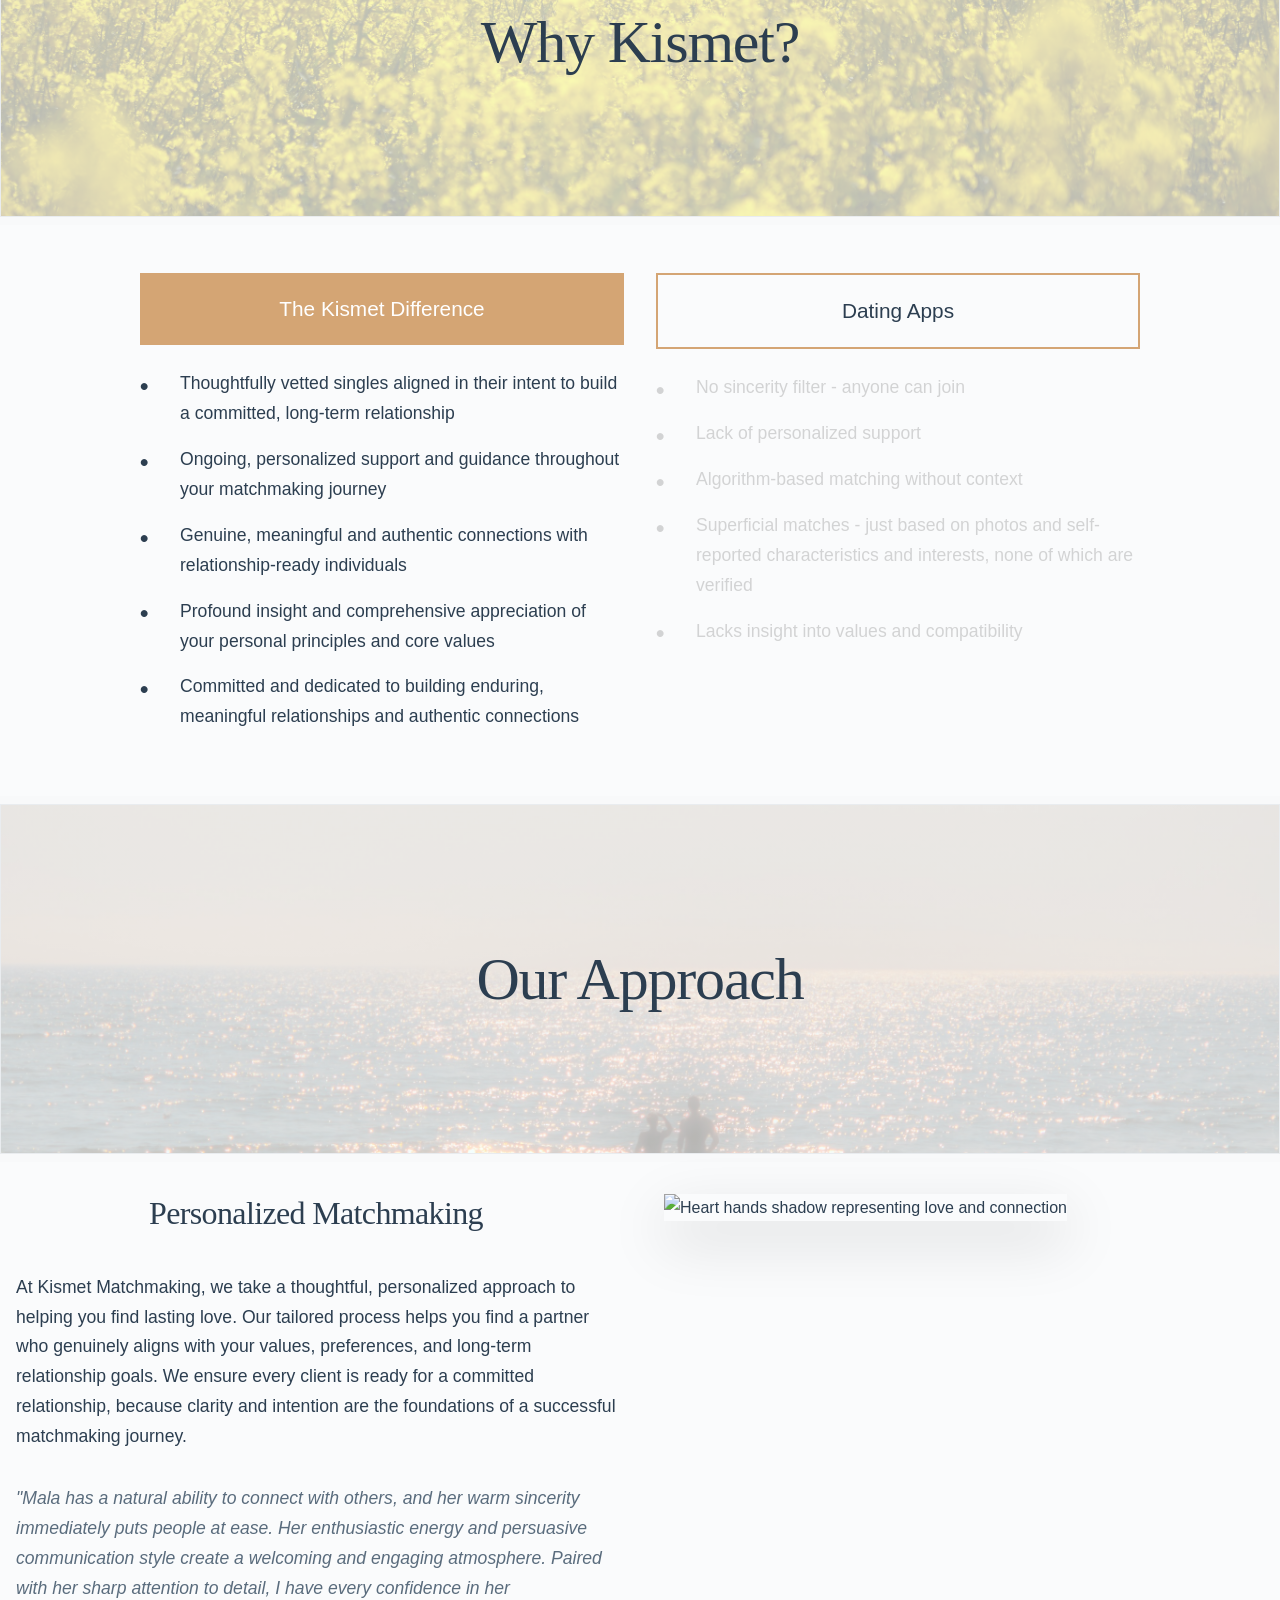
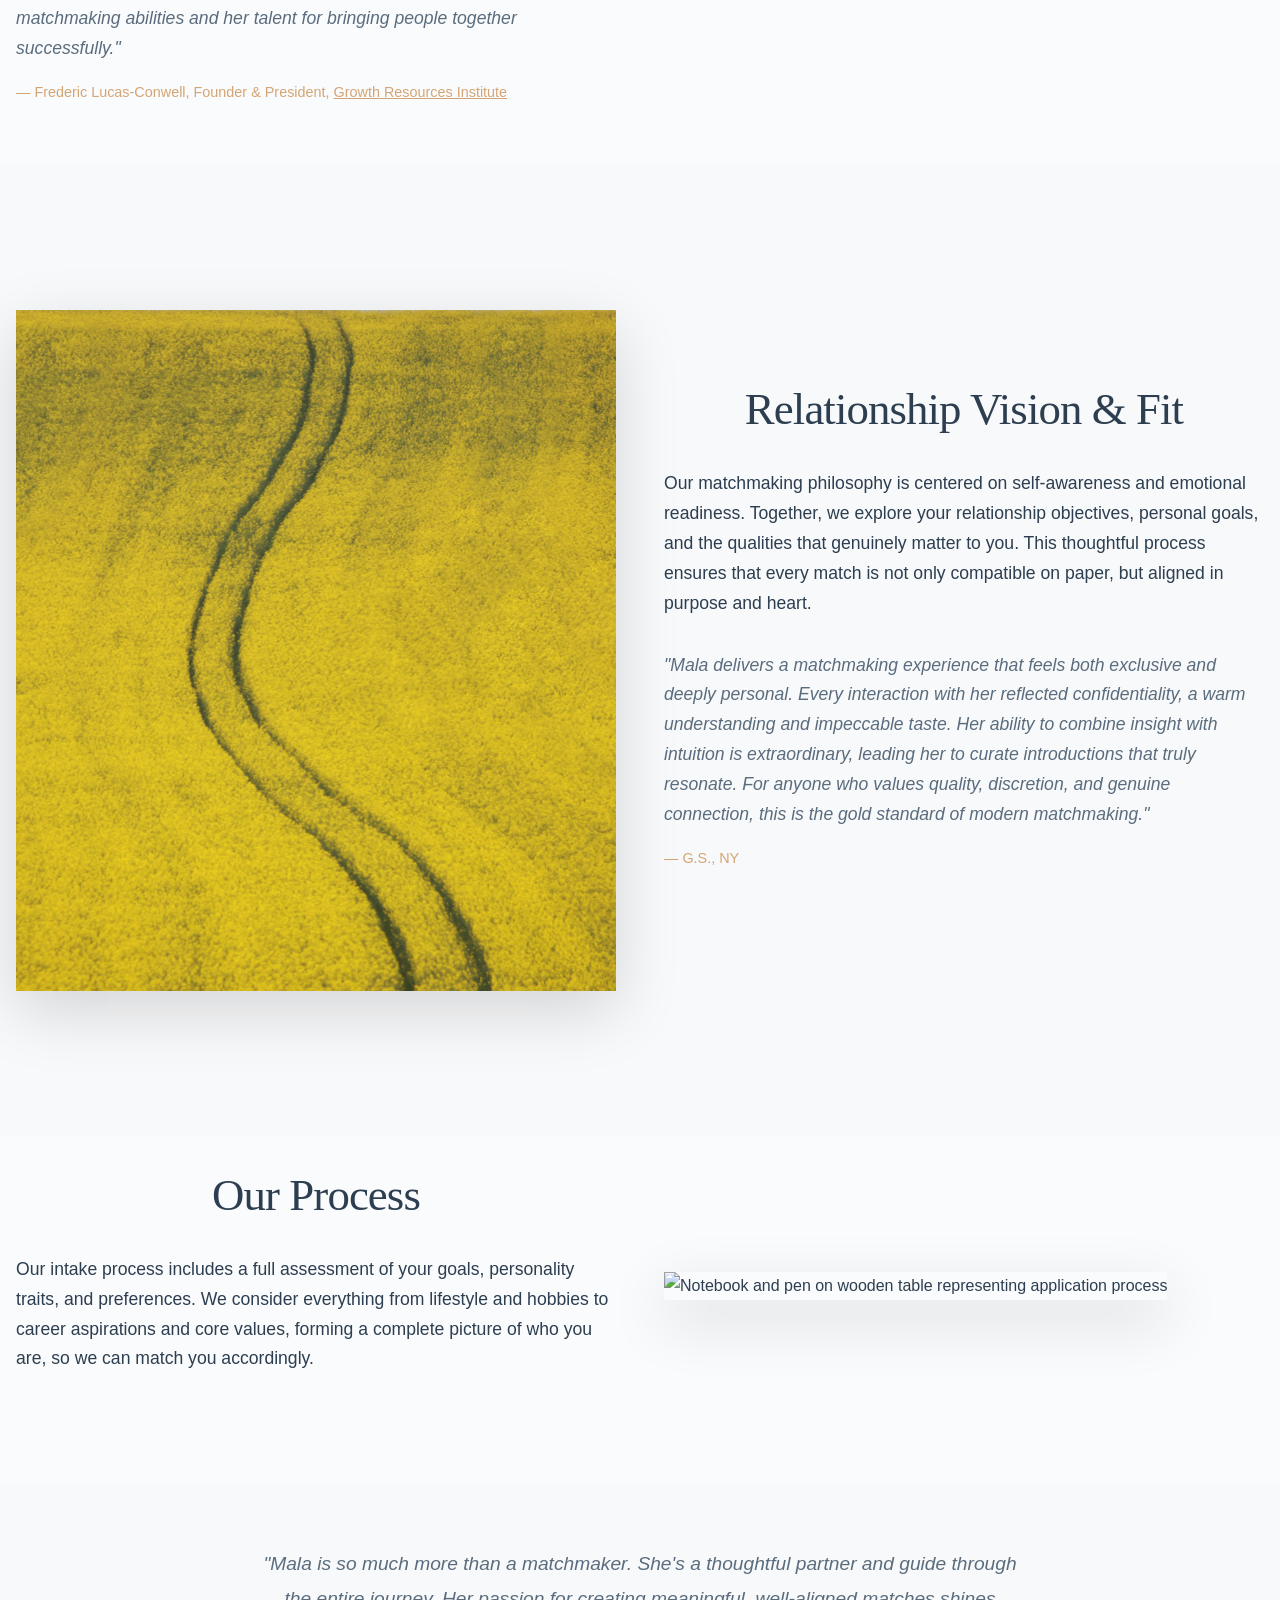
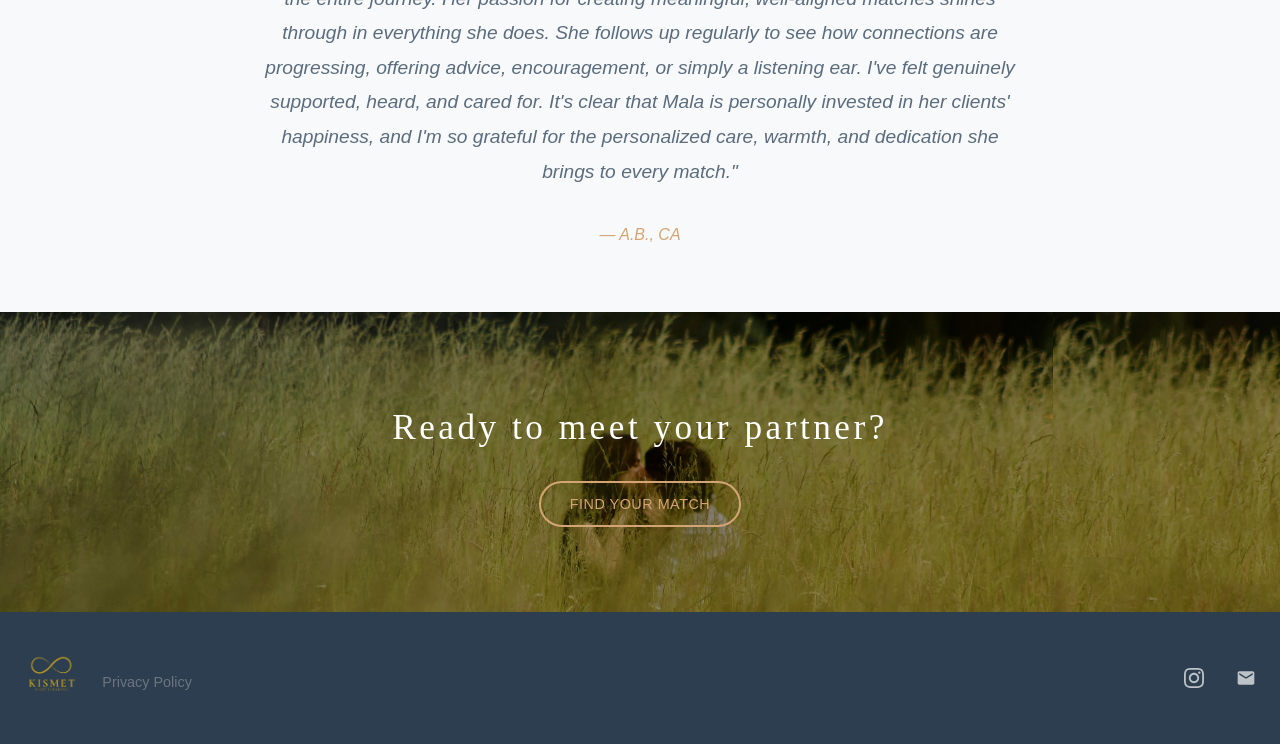
==== commit 40f0fc57: "Update index.html" ====
--- a/index.html
+++ b/index.html
@@ -105,7 +105,7 @@
                             <span class="dropdown-arrow">▼</span>
                         </div>
                         <div class="service-content">
-                            <p>You're never on this journey alone. Our experts guide you through every step of the matchmaking journey, offering thoughtful feedback, encouragement and personalized relationship coaching.</p>
+                            <p>You're never on this journey alone. We guide you through every step of the matchmaking journey, offering thoughtful feedback, encouragement and personalized relationship coaching.</p>
                         </div>
                     </div>
                 </div>
--- a/styles.css
+++ b/styles.css
@@ -14,7 +14,7 @@
     color: #2c3e50;
     background-color: #f8f9fa;
     overflow-x: hidden;
-    padding-top: 0;
+    padding-top: 92px;
     margin-top: 0;
 }
 
@@ -59,7 +59,9 @@
 
 /* Navigation */
 .navigation {
-    position: static;
+    position: fixed;
+    top: 0;
+    left: 0;
     width: 100%;
     background: #ffffff;
     z-index: 1000;
@@ -1677,6 +1679,7 @@
     .comparison-grid,
     .comparison-grid-new,
     .services-grid-new,
+    .services-grid,
     .approach-content,
     .services-content,
     .application-content,
@@ -1805,12 +1808,24 @@
     section {
         padding: 3rem 0;
     }
-    
+
     .matchmaking-approach,
     .detailed-services,
     .blog-previews,
     .cta-section {
         padding: 3rem 0;
+    }
+
+    /* Mobile stacking for Why Matchmaking Matters & Dating Today */
+    .matchmaking-dating-grid {
+        grid-template-columns: 1fr !important;
+        gap: 2.5rem !important;
+    }
+
+    /* Mobile stacking for Real Connection section - image on top */
+    .real-connection-section {
+        grid-template-columns: 1fr !important;
+        gap: 2rem !important;
     }
 }
 
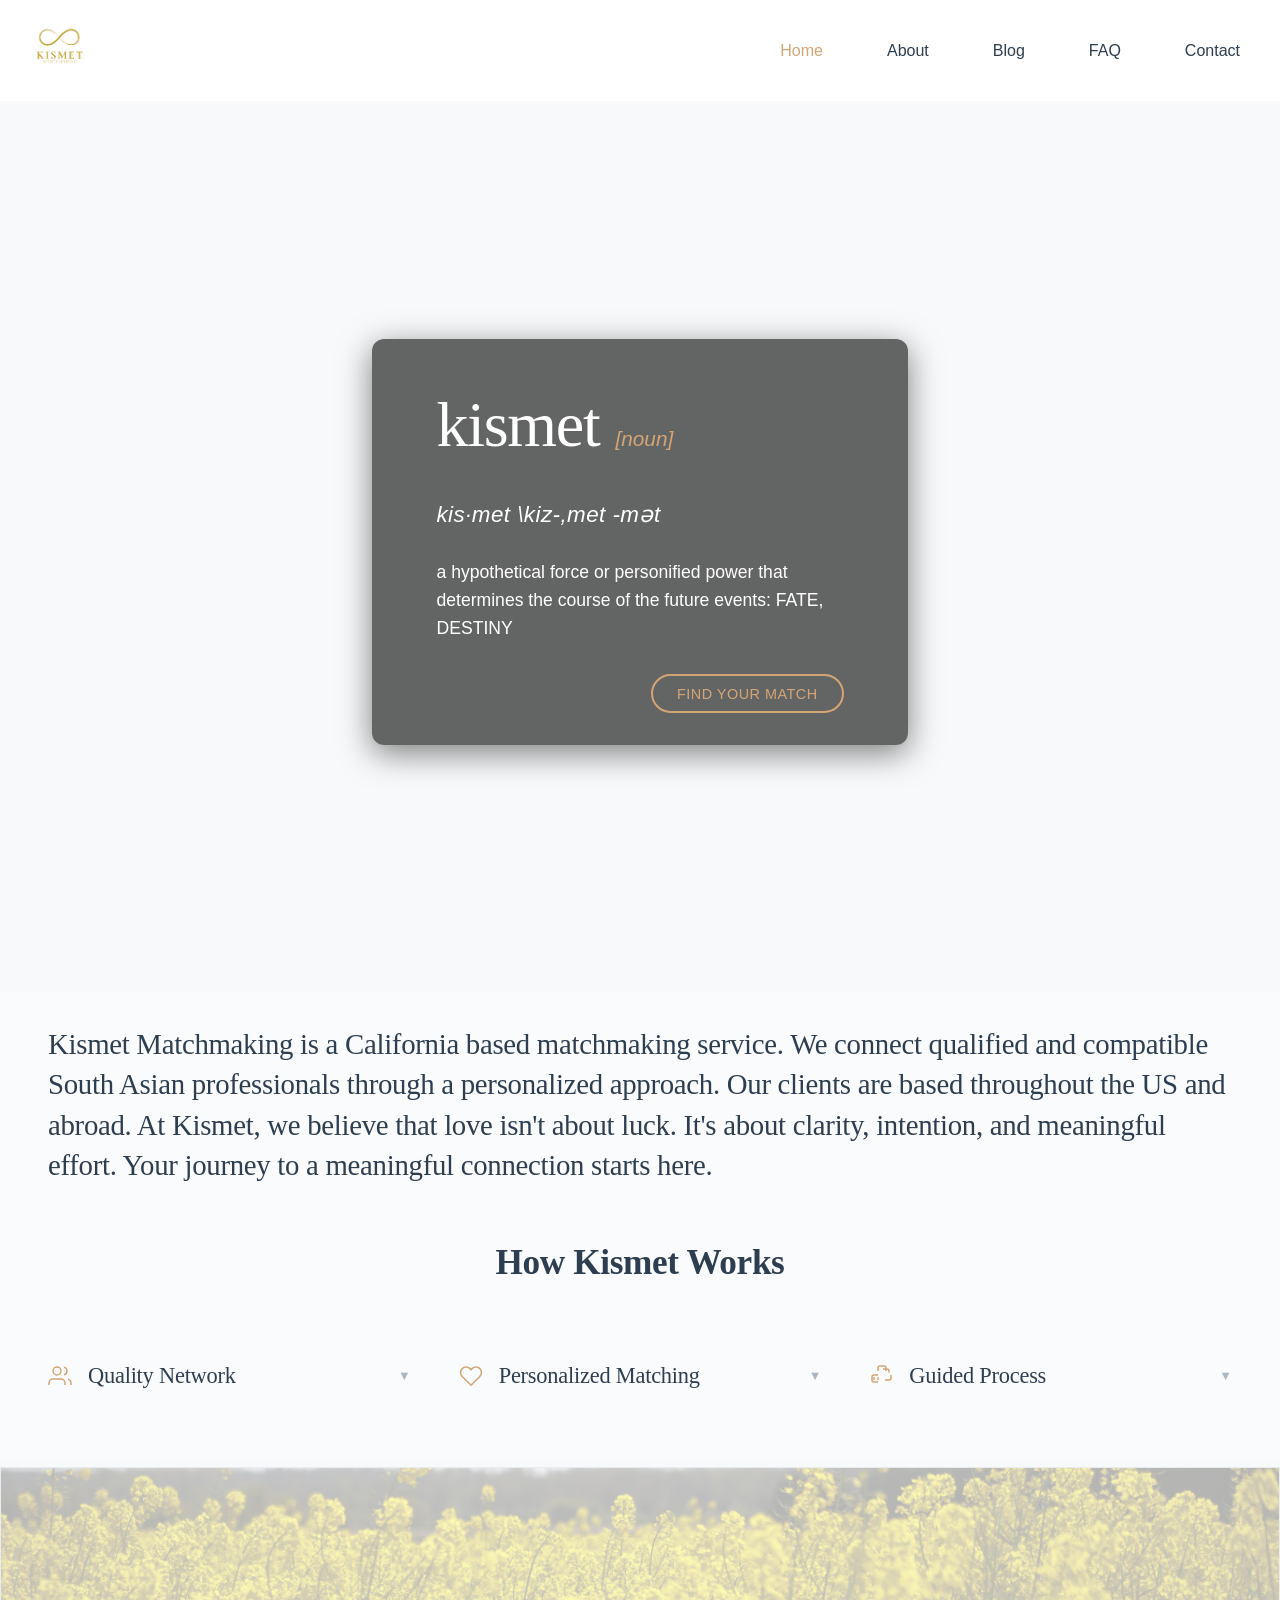
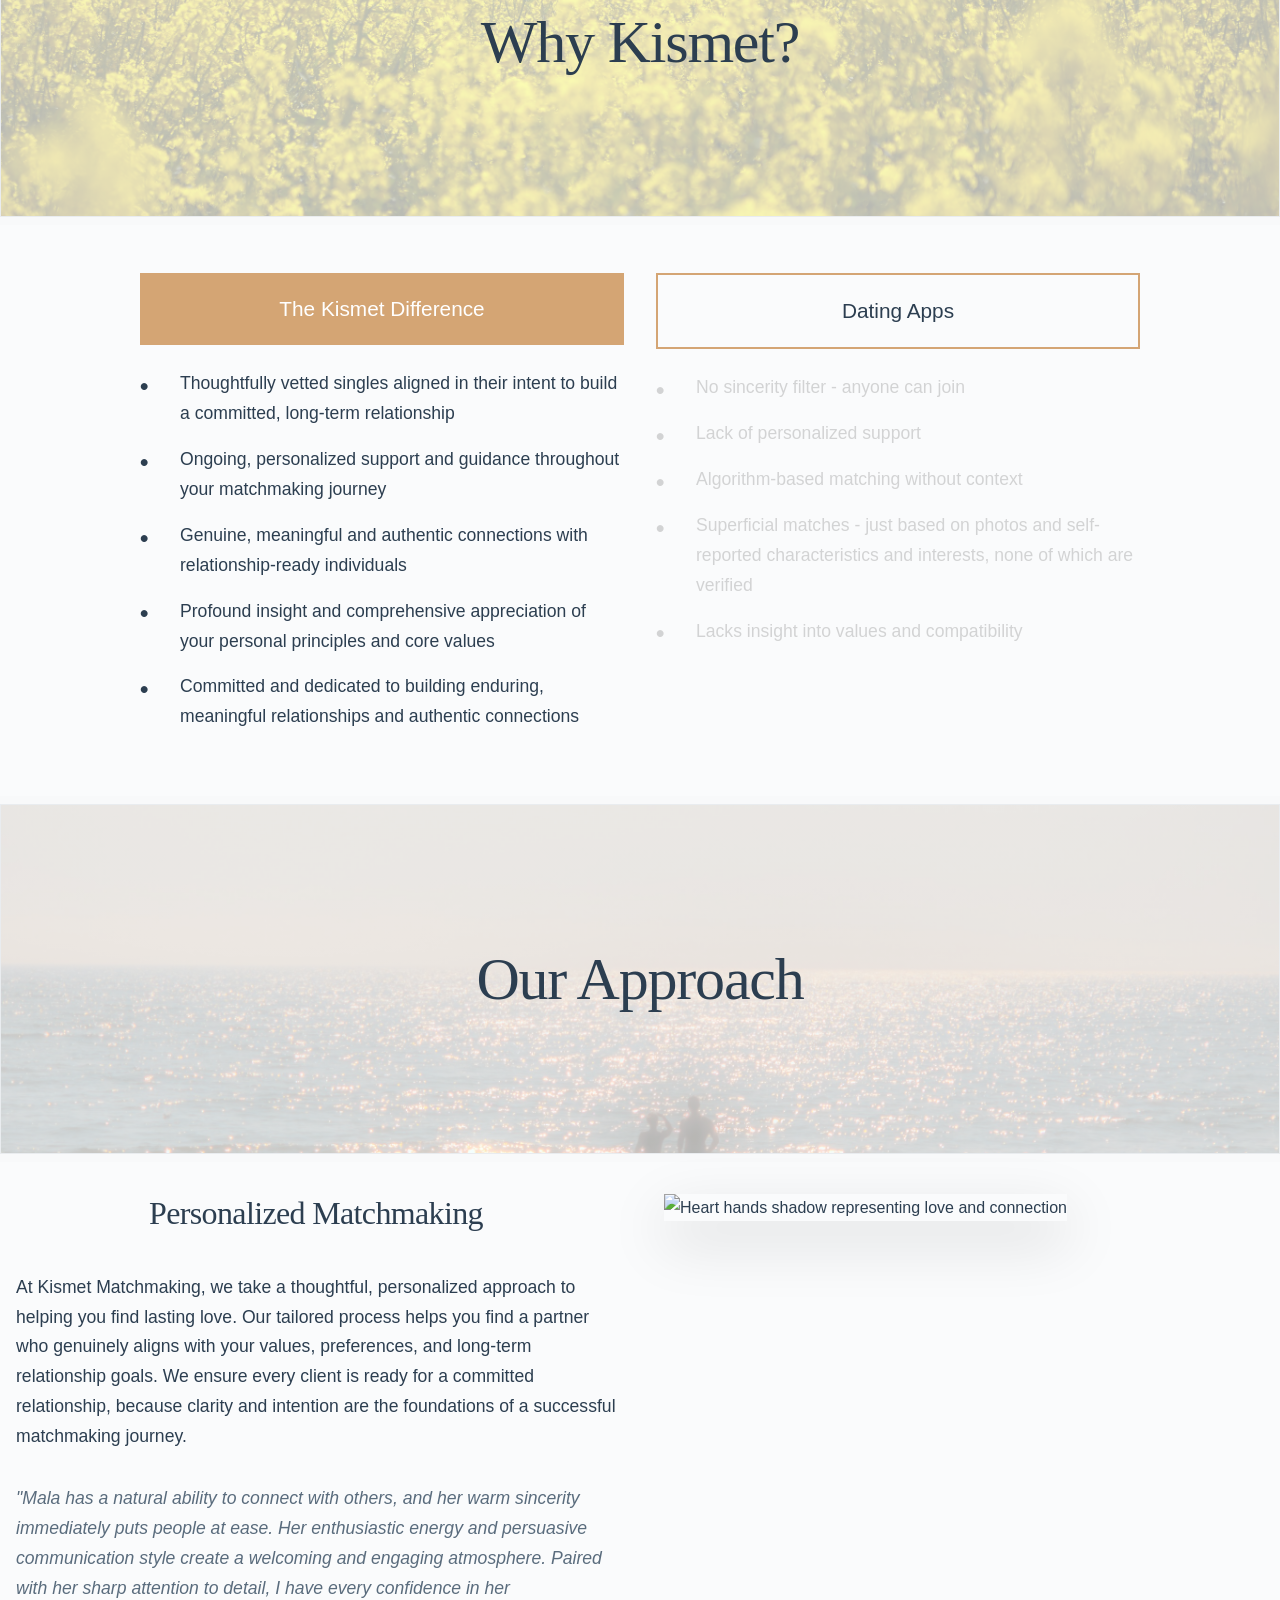
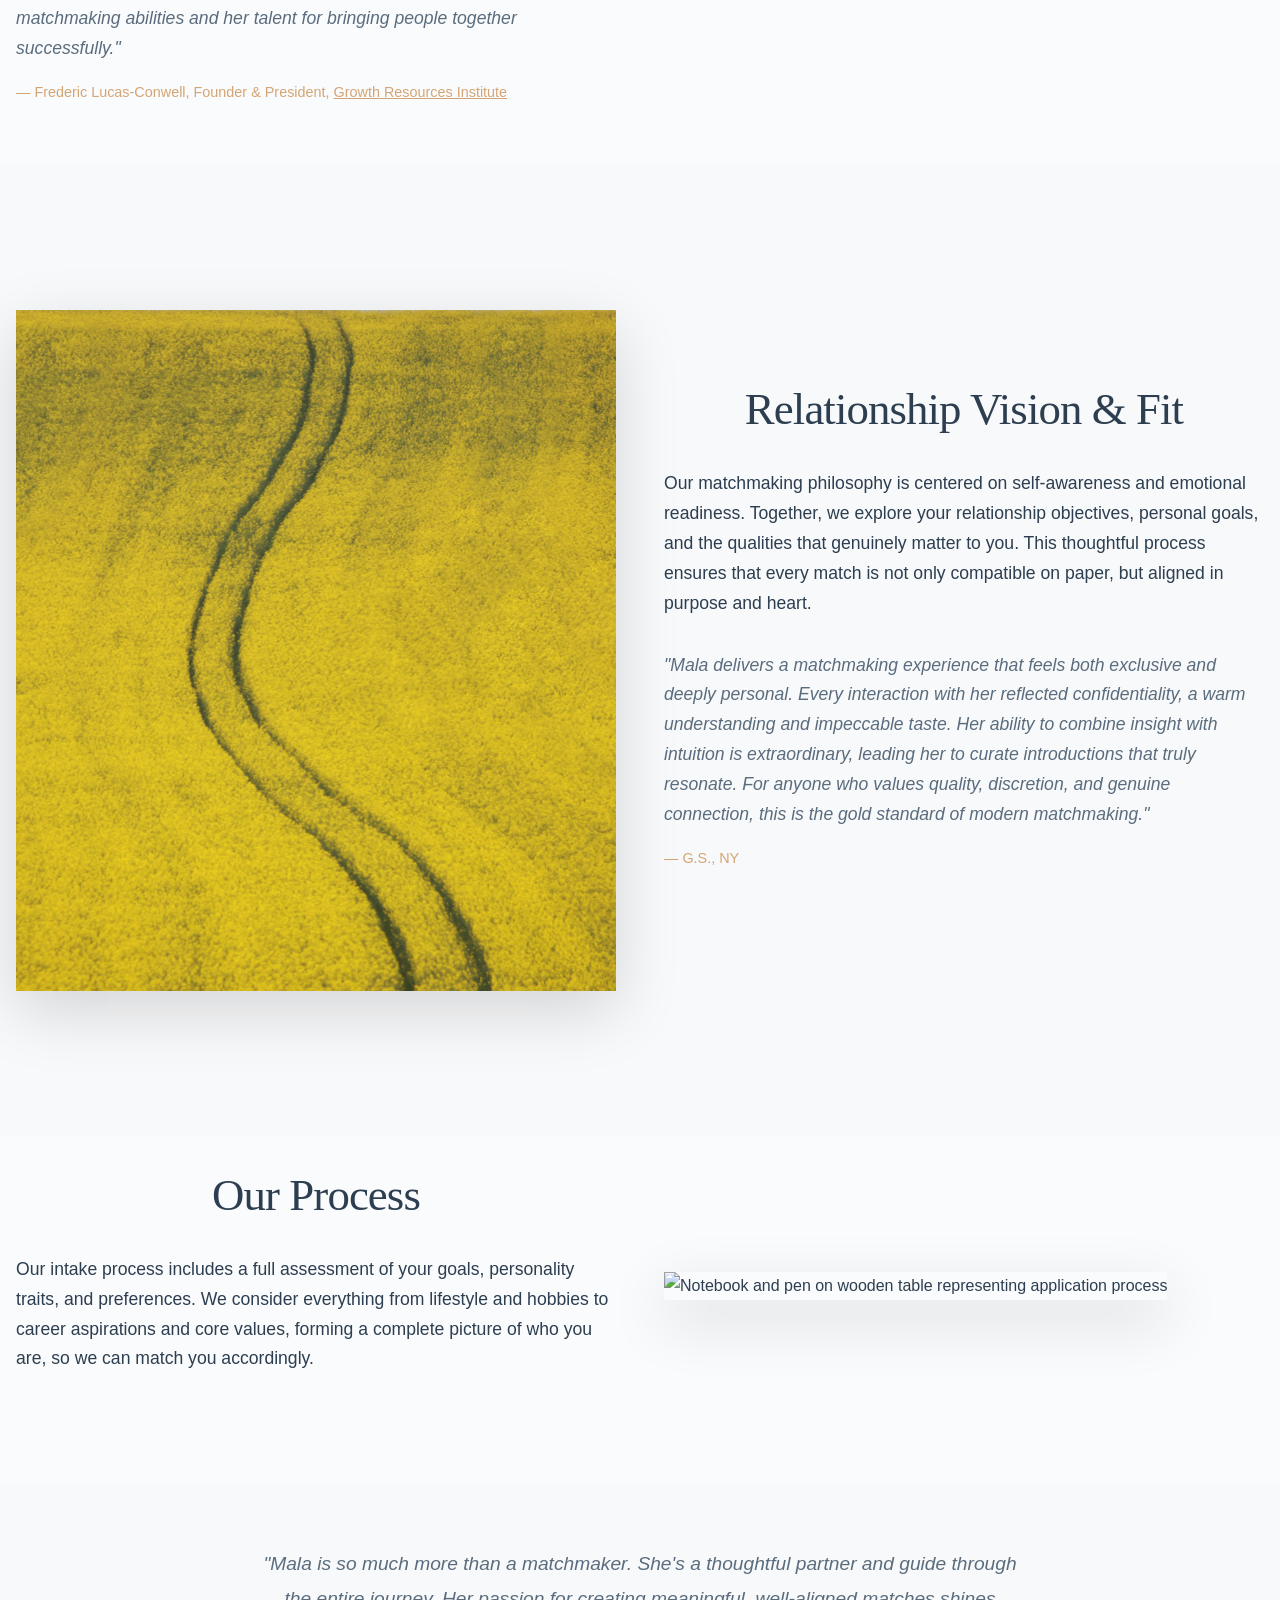
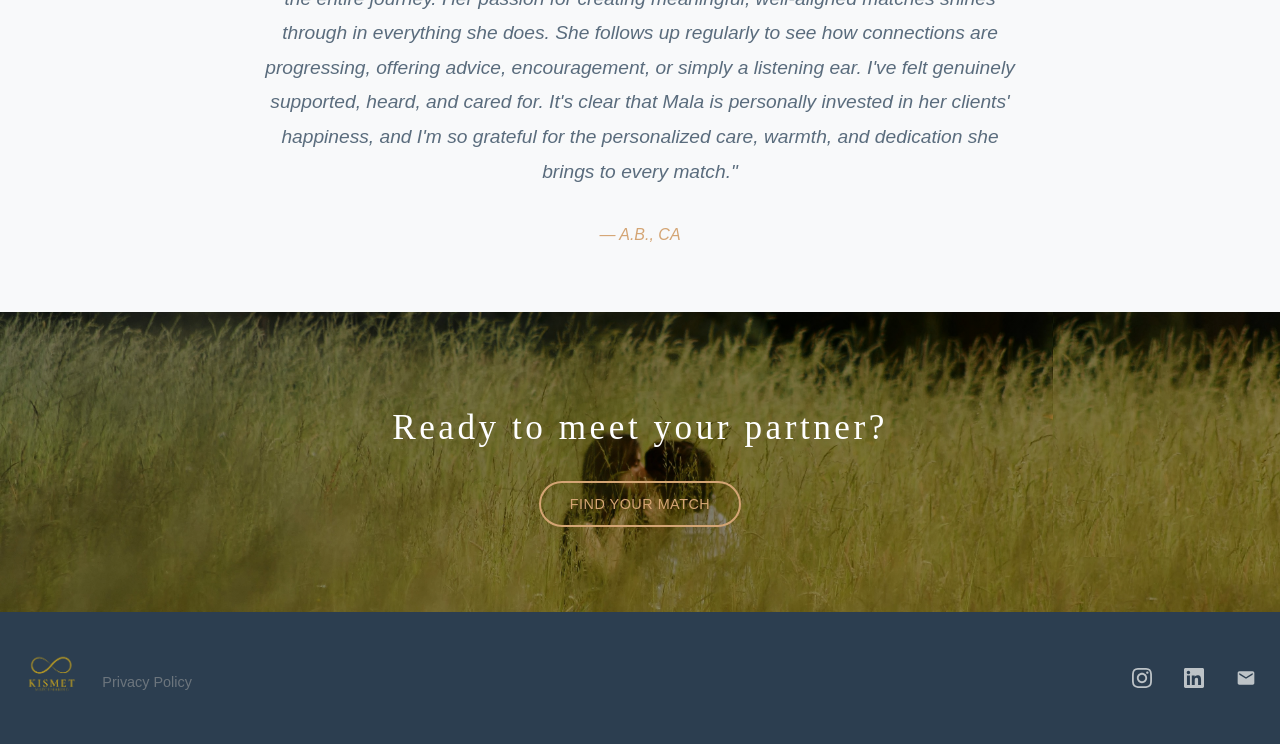
==== commit a62aaf86: "Update navigation and add LinkedIn link" ====
--- a/index.html
+++ b/index.html
@@ -17,9 +17,10 @@
                 </a>
             </div>
             <ul class="nav-menu">
-                <li><a href="#home">Home</a></li>
+                <li><a href="#home" class="active">Home</a></li>
                 <li><a href="about.html">About</a></li>
                 <li><a href="blog.html">Blog</a></li>
+                <li><a href="faq.html">FAQ</a></li>
                 <li><a href="contact.html">Contact</a></li>
             </ul>
         </div>
@@ -273,6 +274,11 @@
                         <a href="https://instagram.com/kismetmatchmaking" target="_blank" class="social-link">
                             <svg width="24" height="24" viewBox="0 0 24 24" fill="currentColor">
                                 <path d="M12 2.163c3.204 0 3.584.012 4.85.07 3.252.148 4.771 1.691 4.919 4.919.058 1.265.069 1.645.069 4.849 0 3.205-.012 3.584-.069 4.849-.149 3.225-1.664 4.771-4.919 4.919-1.266.058-1.644.07-4.85.07-3.204 0-3.584-.012-4.849-.07-3.26-.149-4.771-1.699-4.919-4.92-.058-1.265-.07-1.644-.07-4.849 0-3.204.013-3.583.07-4.849.149-3.227 1.664-4.771 4.919-4.919 1.266-.057 1.645-.069 4.849-.069zm0-2.163c-3.259 0-3.667.014-4.947.072-4.358.2-6.78 2.618-6.98 6.98-.059 1.281-.073 1.689-.073 4.948 0 3.259.014 3.668.072 4.948.2 4.358 2.618 6.78 6.98 6.98 1.281.058 1.689.072 4.948.072 3.259 0 3.668-.014 4.948-.072 4.354-.2 6.782-2.618 6.979-6.98.059-1.28.073-1.689.073-4.948 0-3.259-.014-3.667-.072-4.947-.196-4.354-2.617-6.78-6.979-6.98-1.281-.059-1.69-.073-4.949-.073zm0 5.838c-3.403 0-6.162 2.759-6.162 6.162s2.759 6.163 6.162 6.163 6.162-2.759 6.162-6.163c0-3.403-2.759-6.162-6.162-6.162zm0 10.162c-2.209 0-4-1.79-4-4 0-2.209 1.791-4 4-4s4 1.791 4 4c0 2.21-1.791 4-4 4zm6.406-11.845c-.796 0-1.441.645-1.441 1.44s.645 1.44 1.441 1.44c.795 0 1.439-.645 1.439-1.40s-.644-1.44-1.439-1.44z"/>
+                            </svg>
+                        </a>
+                        <a href="https://www.linkedin.com/company/kismet-matchmaking" target="_blank" class="social-link">
+                            <svg width="24" height="24" viewBox="0 0 24 24" fill="currentColor">
+                                <path d="M20.447 20.452h-3.554v-5.569c0-1.328-.027-3.037-1.852-3.037-1.853 0-2.136 1.445-2.136 2.939v5.667H9.351V9h3.414v1.561h.046c.477-.9 1.637-1.85 3.37-1.85 3.601 0 4.267 2.37 4.267 5.455v6.286zM5.337 7.433c-1.144 0-2.063-.926-2.063-2.065 0-1.138.92-2.063 2.063-2.063 1.14 0 2.064.925 2.064 2.063 0 1.139-.925 2.065-2.064 2.065zm1.782 13.019H3.555V9h3.564v11.452zM22.225 0H1.771C.792 0 0 .774 0 1.729v20.542C0 23.227.792 24 1.771 24h20.451C23.2 24 24 23.227 24 22.271V1.729C24 .774 23.2 0 22.222 0h.003z"/>
                             </svg>
                         </a>
                         <a href="mailto:kismetloveus@gmail.com" class="social-link">
@@ -392,5 +398,14 @@
             document.getElementById('slideContainer').style.transform = 'translateX(-50%)';
         }
     </script>
+    <!-- Google tag (gtag.js) -->
+<script async src="https://www.googletagmanager.com/gtag/js?id=G-7FLMFN58JR"></script>
+<script>
+  window.dataLayer = window.dataLayer || [];
+  function gtag(){dataLayer.push(arguments);}
+  gtag('js', new Date());
+
+  gtag('config', 'G-7FLMFN58JR');
+</script>
 </body>
 </html>
